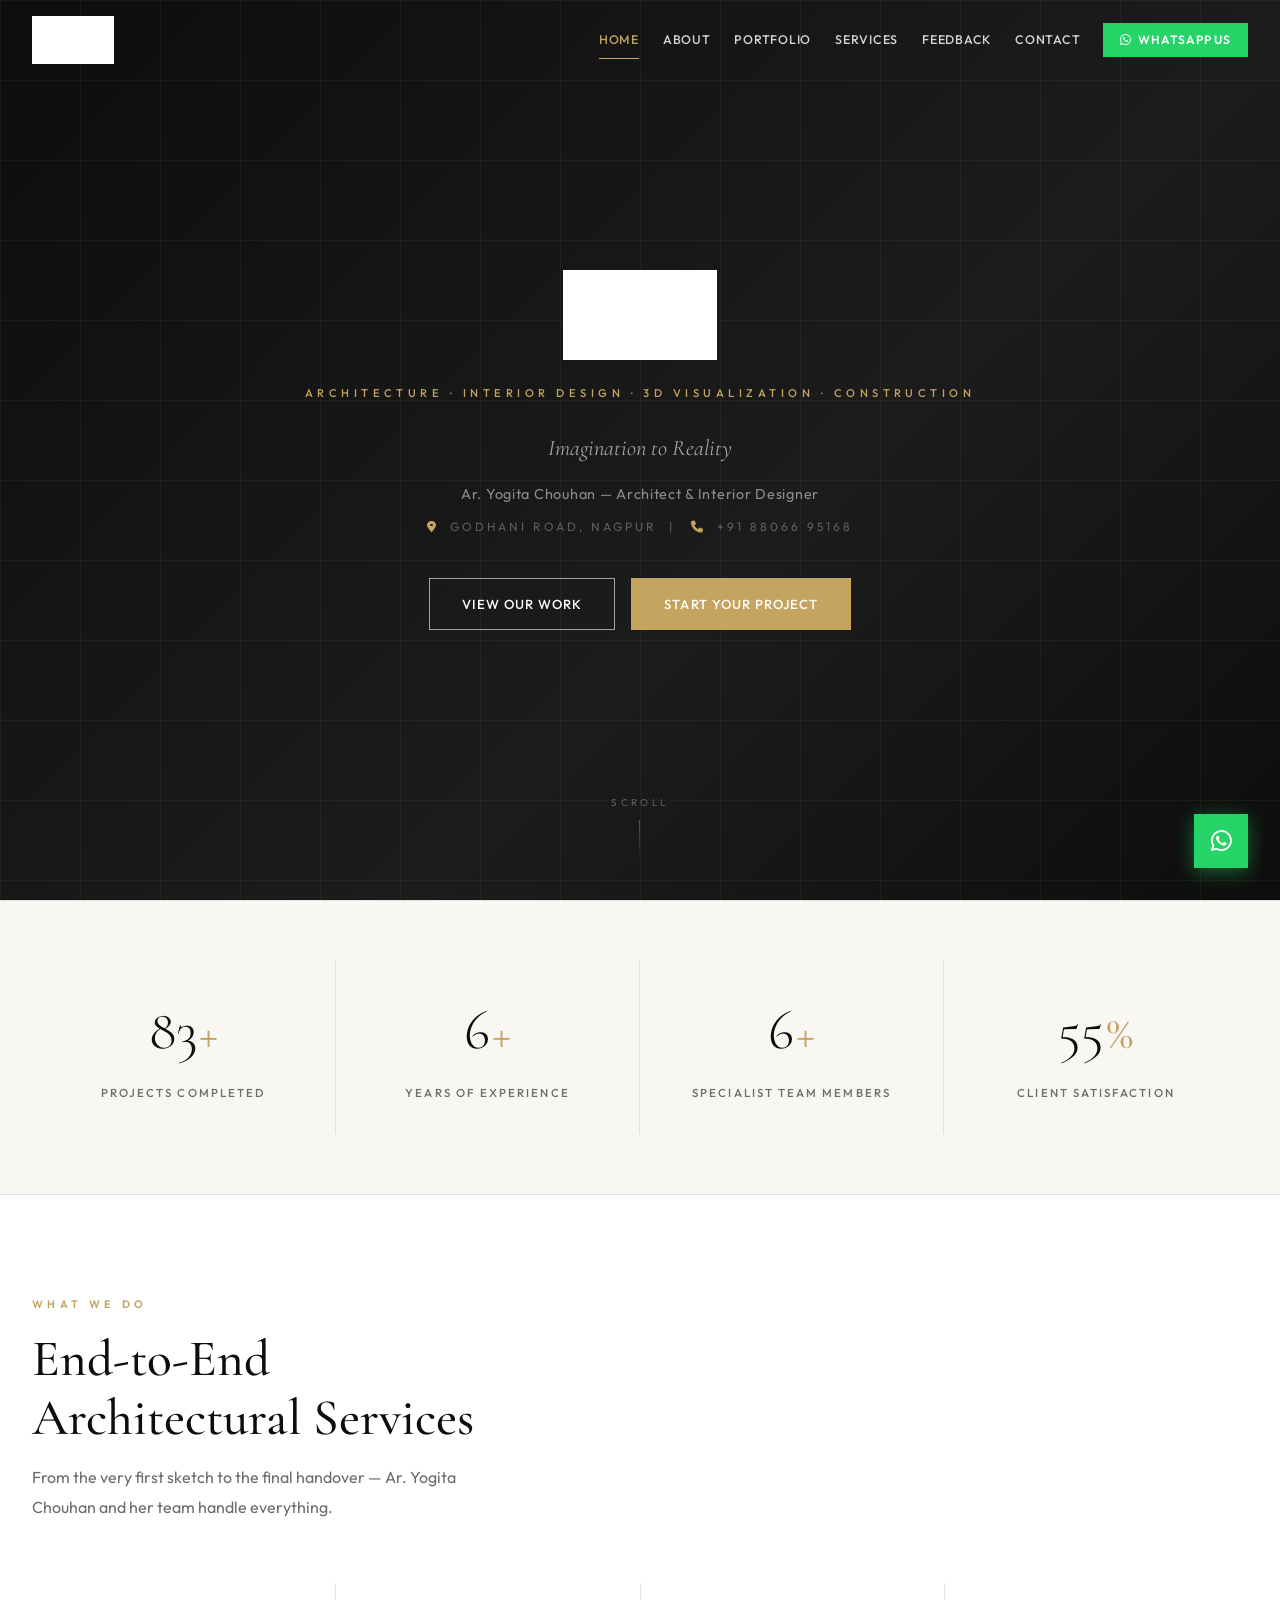
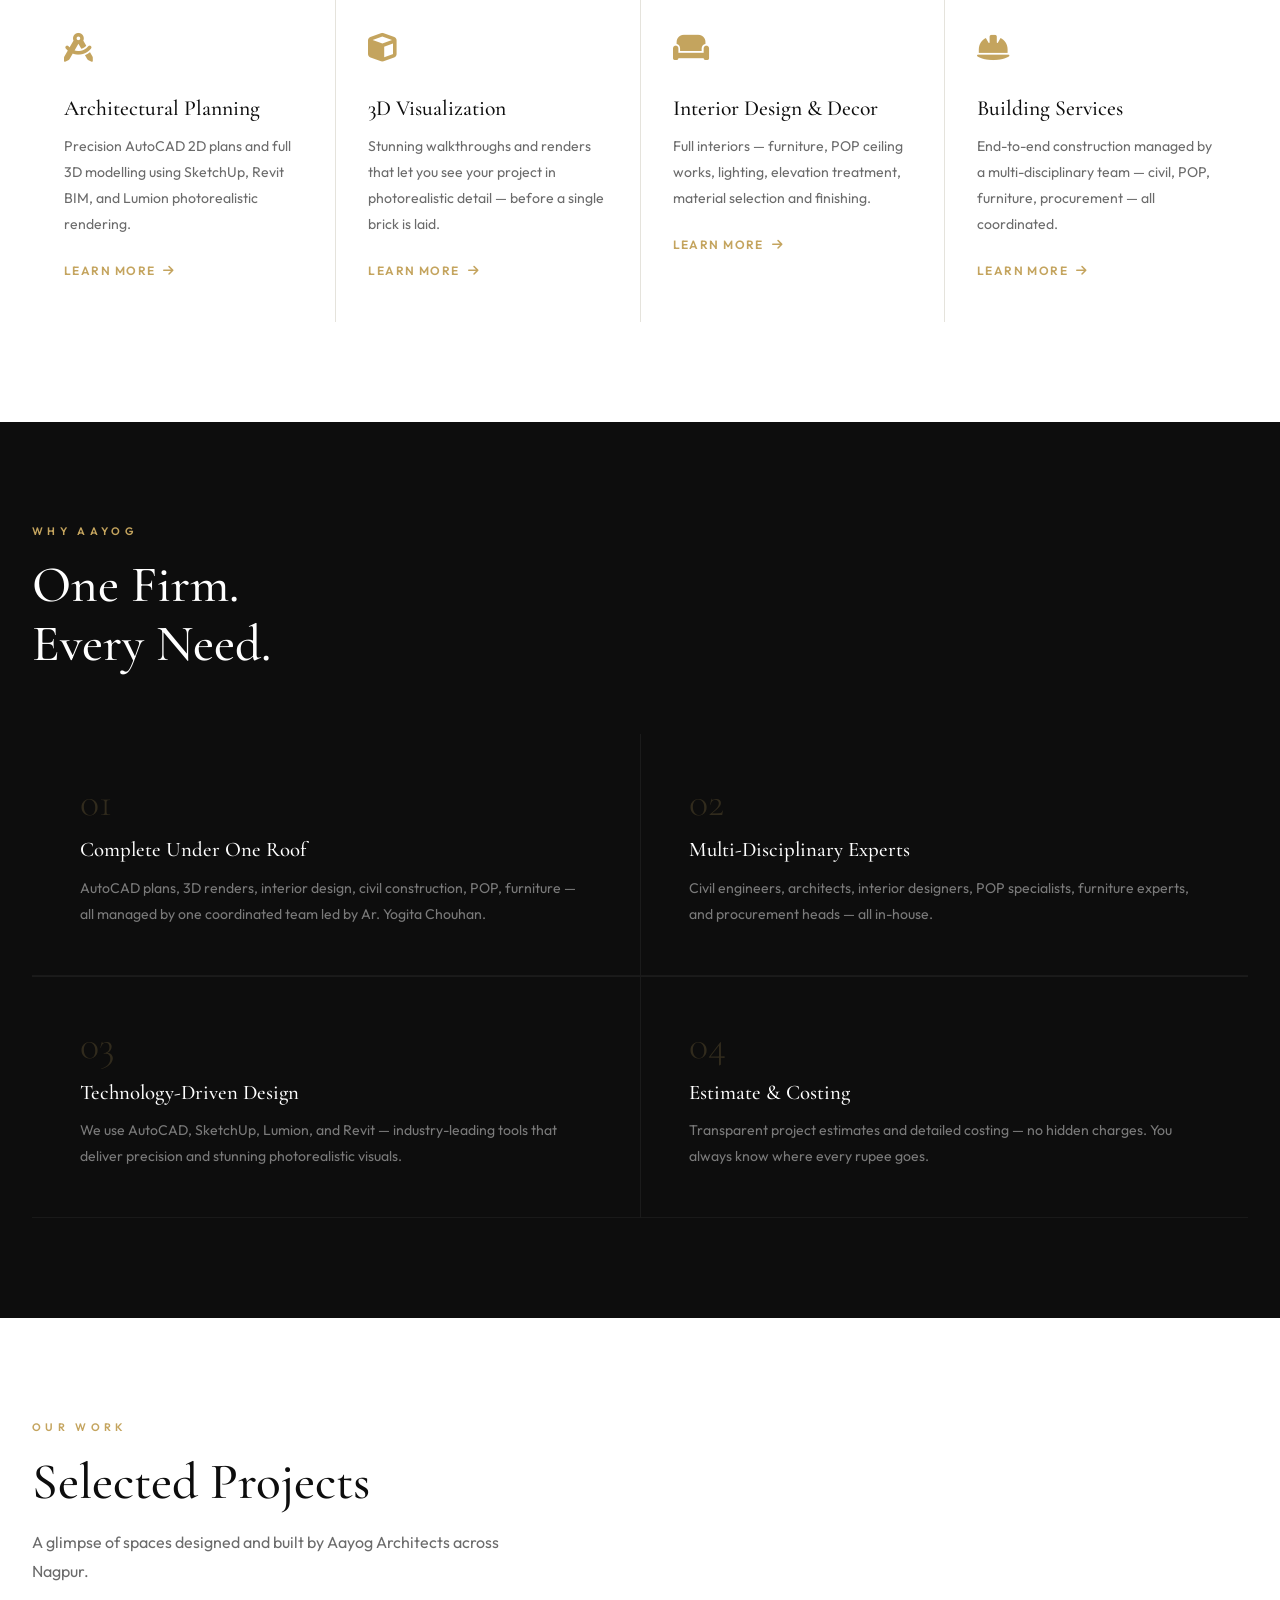
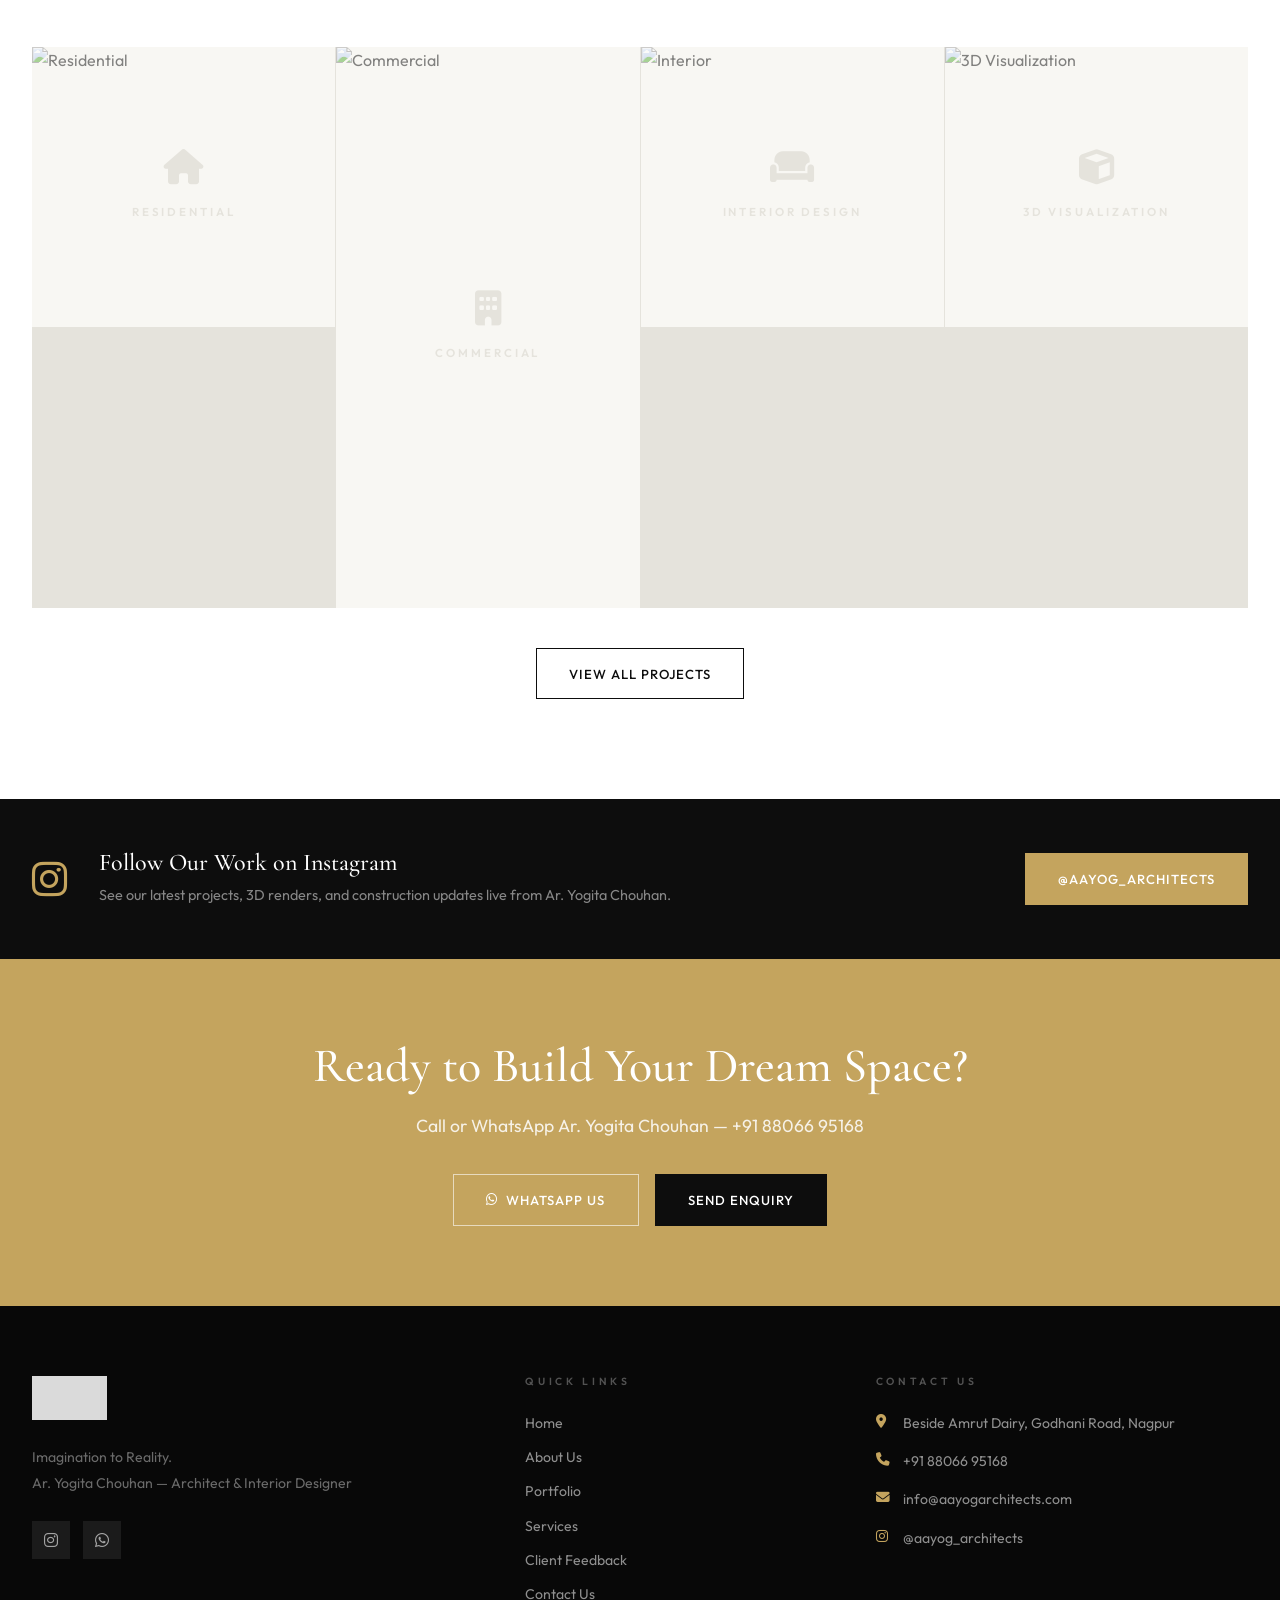
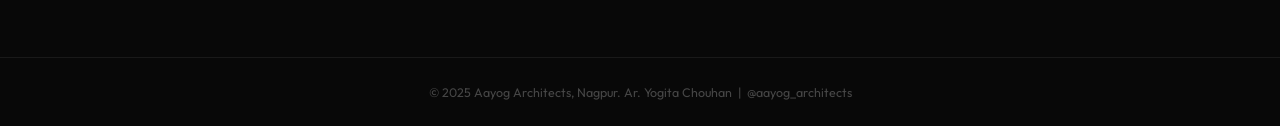
==== index.html @ 4035ff0c "Add files via upload" ====
<!DOCTYPE html>
<html lang="en">
<head>
  <meta charset="UTF-8"><meta name="viewport" content="width=device-width,initial-scale=1.0">
  <title>Aayog Architects — Ar. Yogita Chouhan | Architecture, Interior Design &amp; Construction, Nagpur</title>
  <meta name="description" content="Aayog Architects Nagpur — Ar. Yogita Chouhan, Architect &amp; Interior Designer. End-to-end architectural design, 3D visualization, interior design and construction. Beside Amrut Dairy, Godhani Road, Nagpur. Call +91 88066 95168.">
  <link rel="preconnect" href="https://fonts.googleapis.com">
  <link href="https://fonts.googleapis.com/css2?family=Cormorant+Garamond:ital,wght@0,300;0,400;0,500;0,600;1,300;1,400&family=Outfit:wght@300;400;500;600&display=swap" rel="stylesheet">
  <link rel="stylesheet" href="https://cdnjs.cloudflare.com/ajax/libs/font-awesome/6.5.0/css/all.min.css">
  <link rel="stylesheet" href="style.css">
</head>
<body>
  <nav class="navbar" id="navbar">
    <div class="nav-inner">
      <a href="index.html" class="nav-logo">
        <img src="logo.png" alt="Aayog Architects" class="nav-logo-img">
      </a>
      <div class="nav-links" id="navLinks">
        <a href="index.html"     class="nav-link" id="nl-home">Home</a>
        <a href="about.html"     class="nav-link" id="nl-about">About</a>
        <a href="portfolio.html" class="nav-link" id="nl-portfolio">Portfolio</a>
        <a href="services.html"  class="nav-link" id="nl-services">Services</a>
        <a href="feedback.html"  class="nav-link" id="nl-feedback">Feedback</a>
        <a href="contact.html"   class="nav-link" id="nl-contact">Contact</a>
        <a href="https://wa.me/918806695168?text=Hello%20Aayog%20Architects!" target="_blank" class="nav-wa nav-link">
          <i class="fab fa-whatsapp"></i> WhatsApp Us
        </a>
      </div>
      <button class="hamburger" id="hamburger" aria-label="Menu">
        <span></span><span></span><span></span>
      </button>
    </div>
  </nav>
  <a href="https://wa.me/918806695168?text=Hello%20Aayog%20Architects!" class="wa-float" target="_blank" title="WhatsApp"><i class="fab fa-whatsapp"></i></a>
<main>

<!-- HERO -->
<section class="hero">
  <div class="hero-bg"><div class="hero-grid"></div></div>
  <div class="hero-content">
    <img src="logo.png" alt="Aayog Architects" class="hero-logo-img reveal">
    <span class="hero-label reveal">Architecture · Interior Design · 3D Visualization · Construction</span>
    <p class="hero-tag reveal">Imagination to Reality</p>
    <p style="font-size:.9rem;color:rgba(255,255,255,.5);margin-bottom:.5rem;letter-spacing:.05em" class="reveal">Ar. Yogita Chouhan — Architect &amp; Interior Designer</p>
    <p class="hero-loc reveal"><i class="fas fa-map-marker-alt"></i> Godhani Road, Nagpur &nbsp;|&nbsp; <i class="fas fa-phone" style="margin-left:.3rem"></i> +91 88066 95168</p>
    <div class="hero-cta reveal">
      <a href="portfolio.html" class="btn btn-ol-light">View Our Work</a>
      <a href="contact.html"   class="btn btn-gold">Start Your Project</a>
    </div>
  </div>
  <div class="hero-scroll"><span>Scroll</span><div class="scroll-line"></div></div>
</section>

<!-- STATS -->
<section class="stats">
  <div class="container">
    <div class="stats-grid">
      <div class="stat reveal"><div class="stat-row"><span class="stat-n" data-t="150">0</span><span class="stat-s">+</span></div><span class="stat-l">Projects Completed</span></div>
      <div class="stat reveal"><div class="stat-row"><span class="stat-n" data-t="10">0</span><span class="stat-s">+</span></div><span class="stat-l">Years of Experience</span></div>
      <div class="stat reveal"><div class="stat-row"><span class="stat-n" data-t="10">0</span><span class="stat-s">+</span></div><span class="stat-l">Specialist Team Members</span></div>
      <div class="stat reveal"><div class="stat-row"><span class="stat-n" data-t="100">0</span><span class="stat-s">%</span></div><span class="stat-l">Client Satisfaction</span></div>
    </div>
  </div>
</section>

<!-- SERVICES PREVIEW -->
<section class="section">
  <div class="container">
    <div class="sec-head reveal">
      <span class="sec-label">What We Do</span>
      <h2 class="sec-title">End-to-End<br>Architectural Services</h2>
      <p class="sec-sub">From the very first sketch to the final handover — Ar. Yogita Chouhan and her team handle everything.</p>
    </div>
    <div class="svc-grid">
      <div class="svc-card reveal"><div class="svc-icon"><i class="fas fa-drafting-compass"></i></div><h3>Architectural Planning</h3><p>Precision AutoCAD 2D plans and full 3D modelling using SketchUp, Revit BIM, and Lumion photorealistic rendering.</p><a href="services.html" class="card-link">Learn More <i class="fas fa-arrow-right"></i></a></div>
      <div class="svc-card reveal"><div class="svc-icon"><i class="fas fa-cube"></i></div><h3>3D Visualization</h3><p>Stunning walkthroughs and renders that let you see your project in photorealistic detail — before a single brick is laid.</p><a href="services.html" class="card-link">Learn More <i class="fas fa-arrow-right"></i></a></div>
      <div class="svc-card reveal"><div class="svc-icon"><i class="fas fa-couch"></i></div><h3>Interior Design &amp; Decor</h3><p>Full interiors — furniture, POP ceiling works, lighting, elevation treatment, material selection and finishing.</p><a href="services.html" class="card-link">Learn More <i class="fas fa-arrow-right"></i></a></div>
      <div class="svc-card reveal"><div class="svc-icon"><i class="fas fa-hard-hat"></i></div><h3>Building Services</h3><p>End-to-end construction managed by a multi-disciplinary team — civil, POP, furniture, procurement — all coordinated.</p><a href="services.html" class="card-link">Learn More <i class="fas fa-arrow-right"></i></a></div>
    </div>
  </div>
</section>

<!-- WHY US -->
<section class="section dark">
  <div class="container">
    <div class="sec-head reveal"><span class="sec-label">Why Aayog</span><h2 class="sec-title">One Firm.<br>Every Need.</h2></div>
    <div class="why-grid">
      <div class="why-card reveal"><span class="why-n">01</span><h3>Complete Under One Roof</h3><p>AutoCAD plans, 3D renders, interior design, civil construction, POP, furniture — all managed by one coordinated team led by Ar. Yogita Chouhan.</p></div>
      <div class="why-card reveal"><span class="why-n">02</span><h3>Multi-Disciplinary Experts</h3><p>Civil engineers, architects, interior designers, POP specialists, furniture experts, and procurement heads — all in-house.</p></div>
      <div class="why-card reveal"><span class="why-n">03</span><h3>Technology-Driven Design</h3><p>We use AutoCAD, SketchUp, Lumion, and Revit — industry-leading tools that deliver precision and stunning photorealistic visuals.</p></div>
      <div class="why-card reveal"><span class="why-n">04</span><h3>Estimate &amp; Costing</h3><p>Transparent project estimates and detailed costing — no hidden charges. You always know where every rupee goes.</p></div>
    </div>
  </div>
</section>

<!-- PORTFOLIO TEASER -->
<section class="section">
  <div class="container">
    <div class="sec-head reveal"><span class="sec-label">Our Work</span><h2 class="sec-title">Selected Projects</h2><p class="sec-sub">A glimpse of spaces designed and built by Aayog Architects across Nagpur.</p></div>
    <div class="pt-grid">
      <a href="portfolio.html" class="pt-item reveal"><img src="https://images.unsplash.com/photo-1600585154340-be6161a56a0c?w=600&q=70" alt="Residential" loading="lazy"><div class="pt-inner"><i class="fas fa-home"></i><span>Residential</span></div></a>
      <a href="portfolio.html" class="pt-item tall reveal"><img src="https://images.unsplash.com/photo-1486325212027-8081e485255e?w=600&q=70" alt="Commercial" loading="lazy"><div class="pt-inner"><i class="fas fa-building"></i><span>Commercial</span></div></a>
      <a href="portfolio.html" class="pt-item reveal"><img src="https://images.unsplash.com/photo-1618221195710-dd6b41faaea6?w=600&q=70" alt="Interior" loading="lazy"><div class="pt-inner"><i class="fas fa-couch"></i><span>Interior Design</span></div></a>
      <a href="portfolio.html" class="pt-item reveal"><img src="https://images.unsplash.com/photo-1467232004584-a241de8bcf5d?w=600&q=70" alt="3D Visualization" loading="lazy"><div class="pt-inner"><i class="fas fa-cube"></i><span>3D Visualization</span></div></a>
    </div>
    <div class="sec-cta reveal"><a href="portfolio.html" class="btn btn-ol-dark">View All Projects</a></div>
  </div>
</section>

<!-- INSTAGRAM STRIP -->
<div class="insta-strip">
  <div class="container">
    <div class="insta-inner reveal">
      <i class="fab fa-instagram insta-icon"></i>
      <div><h3>Follow Our Work on Instagram</h3><p>See our latest projects, 3D renders, and construction updates live from Ar. Yogita Chouhan.</p></div>
      <a href="https://instagram.com/aayog_architects" target="_blank" class="btn btn-gold">@aayog_architects</a>
    </div>
  </div>
</div>

<!-- CTA -->
<div class="cta-strip">
  <div class="container">
    <h2 class="reveal">Ready to Build Your Dream Space?</h2>
    <p class="reveal">Call or WhatsApp Ar. Yogita Chouhan — +91 88066 95168</p>
    <div class="cta-btns reveal">
      <a href="https://wa.me/918806695168?text=Hello%20Aayog%20Architects!" target="_blank" class="btn btn-ol-light"><i class="fab fa-whatsapp"></i> WhatsApp Us</a>
      <a href="contact.html" class="btn btn-black">Send Enquiry</a>
    </div>
  </div>
</div>

</main>
  <footer class="footer">
    <div class="footer-grid">
      <div>
        <div style="margin-bottom:1.5rem"><img src="logo.png" alt="Aayog Architects" class="footer-logo-img"></div>
        <p class="f-tag">Imagination to Reality.<br>Ar. Yogita Chouhan — Architect &amp; Interior Designer</p>
        <div class="f-social">
          <a href="https://instagram.com/aayog_architects" target="_blank" aria-label="Instagram"><i class="fab fa-instagram"></i></a>
          <a href="https://wa.me/918806695168" target="_blank" aria-label="WhatsApp"><i class="fab fa-whatsapp"></i></a>
        </div>
      </div>
      <div class="f-col">
        <h4>Quick Links</h4>
        <nav class="f-links">
          <a href="index.html">Home</a>
          <a href="about.html">About Us</a>
          <a href="portfolio.html">Portfolio</a>
          <a href="services.html">Services</a>
          <a href="feedback.html">Client Feedback</a>
          <a href="contact.html">Contact Us</a>
        </nav>
      </div>
      <div class="f-col">
        <h4>Contact Us</h4>
        <div class="f-ci"><i class="fas fa-map-marker-alt"></i><span>Beside Amrut Dairy, Godhani Road, Nagpur</span></div>
        <div class="f-ci"><i class="fas fa-phone"></i><a href="tel:+918806695168">+91 88066 95168</a></div>
        <div class="f-ci"><i class="fas fa-envelope"></i><a href="mailto:info@aayogarchitects.com">info@aayogarchitects.com</a></div>
        <div class="f-ci"><i class="fab fa-instagram"></i><a href="https://instagram.com/aayog_architects" target="_blank">@aayog_architects</a></div>
      </div>
    </div>
    <div class="footer-bot">
      <p>© 2025 Aayog Architects, Nagpur. Ar. Yogita Chouhan &nbsp;|&nbsp; <a href="https://instagram.com/aayog_architects" target="_blank">@aayog_architects</a></p>
    </div>
  </footer>
<script src="main.js"></script>
<script>document.getElementById('nl-home').classList.add('active');</script>
</body></html>
---- style.css ----
@import url('https://fonts.googleapis.com/css2?family=Cormorant+Garamond:ital,wght@0,300;0,400;0,500;0,600;1,300;1,400&family=Outfit:wght@300;400;500;600&display=swap');

:root {
  --black:     #0D0D0D;
  --white:     #FFFFFF;
  --off:       #F8F7F3;
  --gold:      #C4A45E;
  --gold-d:    #9E7F3E;
  --grey:      #6B6B6B;
  --line:      #E5E3DC;
  --nav-h:     80px;
  --ease:      all .3s ease;
}

*,*::before,*::after{margin:0;padding:0;box-sizing:border-box}
html{scroll-behavior:smooth;font-size:16px}
body{font-family:'Outfit',sans-serif;color:var(--black);background:var(--white);overflow-x:hidden;line-height:1.7}
a{text-decoration:none;color:inherit;transition:var(--ease)}
img{max-width:100%;height:auto;display:block}
ul{list-style:none}
h1,h2,h3,h4{font-family:'Cormorant Garamond',serif;line-height:1.15;font-weight:500}
h1{font-size:clamp(2.8rem,8vw,6rem)}
h2{font-size:clamp(2rem,5vw,3.2rem)}
h3{font-size:clamp(1.2rem,3vw,1.7rem)}
p{font-size:1rem;color:var(--grey);line-height:1.85}
.container{max-width:1280px;margin:0 auto;padding:0 2rem}
.section{padding:100px 0}

/* BUTTONS */
.btn{display:inline-flex;align-items:center;gap:.5rem;padding:.85rem 2rem;font-family:'Outfit',sans-serif;font-size:.82rem;font-weight:500;letter-spacing:.08em;text-transform:uppercase;border:1.5px solid transparent;cursor:pointer;transition:var(--ease)}
.btn-gold{background:var(--gold);color:#fff;border-color:var(--gold)}
.btn-gold:hover{background:var(--gold-d);border-color:var(--gold-d)}
.btn-black{background:var(--black);color:#fff;border-color:var(--black)}
.btn-black:hover{background:#222}
.btn-ol-light{background:transparent;color:#fff;border-color:rgba(255,255,255,.6)}
.btn-ol-light:hover{background:#fff;color:var(--black);border-color:#fff}
.btn-ol-dark{background:transparent;color:var(--black);border-color:var(--black)}
.btn-ol-dark:hover{background:var(--black);color:#fff}

/* NAVBAR */
.navbar{position:fixed;top:0;left:0;width:100%;height:var(--nav-h);z-index:1000;transition:background .4s,box-shadow .4s}
.navbar.scrolled{background:var(--white);box-shadow:0 2px 20px rgba(0,0,0,.07)}
.nav-inner{max-width:1280px;margin:0 auto;padding:0 2rem;height:100%;display:flex;align-items:center;justify-content:space-between}
.nav-logo{display:flex;flex-direction:column;gap:1px;line-height:1}
.logo-a{font-family:'Cormorant Garamond',serif;font-size:1.45rem;font-weight:600;letter-spacing:.18em;color:#fff;transition:color .4s}
.logo-b{font-family:'Outfit',sans-serif;font-size:.55rem;font-weight:500;letter-spacing:.45em;color:rgba(255,255,255,.5);transition:color .4s}
.navbar.scrolled .logo-a{color:var(--black)}
.navbar.scrolled .logo-b{color:var(--grey)}
.nav-links{display:flex;align-items:center;gap:.1rem}
.nav-link{font-size:.78rem;font-weight:500;letter-spacing:.06em;text-transform:uppercase;color:rgba(255,255,255,.82);padding:.4rem .7rem;position:relative;transition:var(--ease)}
.nav-link::after{content:'';position:absolute;bottom:-2px;left:.7rem;right:.7rem;height:1px;background:var(--gold);transform:scaleX(0);transition:transform .3s}
.nav-link:hover::after,.nav-link.active::after{transform:scaleX(1)}
.navbar.scrolled .nav-link{color:var(--black)}
.nav-link.active{color:var(--gold)!important}
.nav-wa{display:flex;align-items:center;gap:.4rem;background:#25D366;color:#fff!important;padding:.42rem 1.1rem;font-size:.75rem;font-weight:600;letter-spacing:.06em;text-transform:uppercase;margin-left:.6rem}
.nav-wa:hover{background:#1da851}
.hamburger{display:none;flex-direction:column;gap:5px;background:none;border:none;cursor:pointer;padding:.3rem}
.hamburger span{display:block;width:24px;height:2px;background:#fff;transition:var(--ease)}
.navbar.scrolled .hamburger span{background:var(--black)}
.hamburger.open span:nth-child(1){transform:translateY(7px) rotate(45deg)}
.hamburger.open span:nth-child(2){opacity:0}
.hamburger.open span:nth-child(3){transform:translateY(-7px) rotate(-45deg)}

/* MOBILE NAV */
@media(max-width:900px){
  .hamburger{display:flex}
  .nav-links{position:fixed;top:var(--nav-h);left:0;right:0;background:var(--white);flex-direction:column;padding:1.5rem 2rem;gap:.2rem;transform:translateY(-110%);opacity:0;pointer-events:none;transition:var(--ease);box-shadow:0 10px 40px rgba(0,0,0,.15)}
  .nav-links.open{transform:translateY(0);opacity:1;pointer-events:all}
  .nav-link{color:var(--black)!important;padding:.75rem;border-bottom:1px solid var(--line);font-size:.85rem}
  .nav-wa{margin-left:0;margin-top:.5rem;justify-content:center}
}

/* FLASH */
.flash-wrap{position:fixed;top:90px;right:1.5rem;z-index:2000;display:flex;flex-direction:column;gap:.5rem}
.flash{display:flex;align-items:center;justify-content:space-between;gap:1rem;padding:.9rem 1.4rem;font-size:.88rem;min-width:300px;animation:sIn .3s ease}
.flash-ok{background:#1a1a1a;color:#fff;border-left:3px solid var(--gold)}
.flash-err{background:#1a1a1a;color:#fff;border-left:3px solid #e74c3c}
.flash-x{background:none;border:none;color:inherit;font-size:1.3rem;cursor:pointer;opacity:.6}
@keyframes sIn{from{opacity:0;transform:translateX(20px)}to{opacity:1;transform:none}}

/* HERO */
.hero{position:relative;height:100vh;min-height:700px;background:var(--black);display:flex;align-items:center;justify-content:center;overflow:hidden}
.hero-bg{position:absolute;inset:0;background:linear-gradient(135deg,#0d0d0d,#1c1c1c 60%,#0d0d0d)}
.hero-grid{position:absolute;inset:0;background-image:linear-gradient(rgba(196,164,94,.07) 1px,transparent 1px),linear-gradient(90deg,rgba(196,164,94,.07) 1px,transparent 1px);background-size:80px 80px}
.hero-content{position:relative;z-index:2;text-align:center;padding:0 2rem;max-width:1000px}
.hero-label{font-family:'Outfit',sans-serif;font-size:.7rem;font-weight:500;letter-spacing:.4em;text-transform:uppercase;color:var(--gold);display:block;margin-bottom:1.5rem}
.hero-title{display:flex;flex-direction:column;align-items:center;margin-bottom:1.5rem}
.hero-big{font-family:'Cormorant Garamond',serif;font-size:clamp(5rem,16vw,13rem);font-weight:300;letter-spacing:.22em;color:#fff;line-height:1}
.hero-small{font-family:'Outfit',sans-serif;font-size:clamp(.65rem,1.8vw,.9rem);font-weight:400;letter-spacing:.9em;color:rgba(255,255,255,.4);text-transform:uppercase;margin-top:.4rem}
.hero-tag{font-family:'Cormorant Garamond',serif;font-size:clamp(1rem,3vw,1.4rem);font-style:italic;color:rgba(255,255,255,.6);margin-bottom:.8rem}
.hero-loc{font-size:.75rem;letter-spacing:.25em;color:rgba(255,255,255,.3);text-transform:uppercase;margin-bottom:2.5rem}
.hero-loc i{color:var(--gold);margin-right:.3rem}
.hero-cta{display:flex;gap:1rem;justify-content:center;flex-wrap:wrap}
.hero-scroll{position:absolute;bottom:2.5rem;left:50%;transform:translateX(-50%);display:flex;flex-direction:column;align-items:center;gap:.5rem;color:rgba(255,255,255,.3);font-size:.62rem;letter-spacing:.35em;text-transform:uppercase}
.scroll-line{width:1px;height:40px;background:linear-gradient(to bottom,rgba(255,255,255,.3),transparent);animation:pulse 2s ease infinite}
@keyframes pulse{0%,100%{opacity:.3}50%{opacity:1}}

/* STATS */
.stats{background:var(--off);padding:60px 0;border-top:1px solid var(--line);border-bottom:1px solid var(--line)}
.stats-grid{display:grid;grid-template-columns:repeat(4,1fr)}
.stat{text-align:center;padding:2rem;border-right:1px solid var(--line)}
.stat:last-child{border-right:none}
.stat-row{display:flex;align-items:baseline;justify-content:center;gap:.1rem}
.stat-n{font-family:'Cormorant Garamond',serif;font-size:3.5rem;font-weight:300;color:var(--black);line-height:1}
.stat-s{font-family:'Cormorant Garamond',serif;font-size:3rem;color:var(--gold)}
.stat-l{display:block;font-size:.72rem;font-weight:500;letter-spacing:.18em;text-transform:uppercase;color:var(--grey);margin-top:.5rem}

/* SECTION HEADERS */
.sec-label{display:block;font-size:.68rem;font-weight:600;letter-spacing:.4em;text-transform:uppercase;color:var(--gold);margin-bottom:1rem}
.sec-title{margin-bottom:1rem;color:var(--black)}
.sec-sub{font-size:1rem;color:var(--grey);max-width:480px}
.sec-head{margin-bottom:60px}

/* SERVICE CARDS */
.svc-grid{display:grid;grid-template-columns:repeat(4,1fr);gap:1px;background:var(--line)}
.svc-card{background:var(--white);padding:2.5rem 2rem;transition:var(--ease)}
.svc-card:hover{background:var(--black)}
.svc-card:hover h3,.svc-card:hover p{color:#fff}
.svc-icon{font-size:1.8rem;color:var(--gold);margin-bottom:1.5rem}
.svc-card h3{margin-bottom:.8rem;font-size:1.35rem;transition:var(--ease)}
.svc-card p{font-size:.88rem;margin-bottom:1.5rem;transition:var(--ease)}
.card-link{font-size:.75rem;font-weight:600;letter-spacing:.12em;text-transform:uppercase;color:var(--gold);display:flex;align-items:center;gap:.5rem}
.card-link i{transition:transform .3s}
.card-link:hover i{transform:translateX(4px)}

/* DARK SECTION */
.dark{background:var(--black)}
.dark .sec-title{color:#fff}

/* WHY GRID */
.why-grid{display:grid;grid-template-columns:repeat(2,1fr);gap:1px;background:rgba(255,255,255,.06)}
.why-card{background:var(--black);padding:3rem;border-bottom:1px solid rgba(255,255,255,.05);transition:var(--ease)}
.why-card:hover{background:#161616}
.why-n{font-family:'Cormorant Garamond',serif;font-size:2.5rem;font-weight:300;color:rgba(196,164,94,.2);display:block;margin-bottom:1rem;line-height:1}
.why-card h3{color:#fff;margin-bottom:.8rem;font-size:1.3rem}
.why-card p{color:rgba(255,255,255,.45);font-size:.88rem}

/* PORTFOLIO TEASER */
.pt-grid{display:grid;grid-template-columns:repeat(4,1fr);grid-auto-rows:280px;gap:1px;background:var(--line);margin-bottom:2rem}
.pt-item{background:var(--off);display:flex;align-items:center;justify-content:center;cursor:pointer;position:relative;overflow:hidden;transition:var(--ease)}
.pt-item img{position:absolute;inset:0;width:100%;height:100%;object-fit:cover;opacity:.5;transition:opacity .4s,transform .5s}
.pt-item:hover img{opacity:.15;transform:scale(1.05)}
.pt-item.tall{grid-row:span 2}
.pt-inner{position:relative;z-index:1;text-align:center;color:var(--line);transition:var(--ease)}
.pt-item:hover .pt-inner{color:#fff}
.pt-inner i{font-size:2.2rem;display:block;margin-bottom:.8rem;transition:var(--ease)}
.pt-item:hover .pt-inner i{color:var(--gold)}
.pt-inner span{font-size:.72rem;font-weight:600;letter-spacing:.25em;text-transform:uppercase}
.sec-cta{text-align:center;margin-top:2.5rem}

/* INSTA STRIP */
.insta-strip{background:var(--black);padding:50px 0}
.insta-inner{display:flex;align-items:center;gap:2rem;flex-wrap:wrap}
.insta-icon{font-size:2.5rem;color:var(--gold);flex-shrink:0}
.insta-inner>div{flex:1;min-width:200px}
.insta-inner h3{color:#fff;font-size:1.5rem;margin-bottom:.3rem}
.insta-inner p{color:rgba(255,255,255,.5);font-size:.9rem}

/* CTA STRIP */
.cta-strip{background:var(--gold);padding:80px 0;text-align:center}
.cta-strip h2{color:#fff;margin-bottom:1rem;font-size:clamp(1.8rem,4vw,3rem)}
.cta-strip p{color:rgba(255,255,255,.85);margin-bottom:2rem;font-size:1.1rem}
.cta-btns{display:flex;gap:1rem;justify-content:center;flex-wrap:wrap}

/* FOOTER */
.footer{background:#080808;color:#fff;padding-top:70px}
.footer-grid{max-width:1280px;margin:0 auto;padding:0 2rem 50px;display:grid;grid-template-columns:1.5fr 1fr 1.3fr;gap:4rem}
.f-logo{display:flex;flex-direction:column;gap:2px;margin-bottom:1.5rem}
.f-logo .logo-a{color:#fff}
.f-logo .logo-b{color:rgba(255,255,255,.35)}
.f-tag{color:rgba(255,255,255,.4);font-size:.88rem;line-height:1.9;margin-bottom:1.5rem}
.f-social{display:flex;gap:.8rem}
.f-social a{width:38px;height:38px;background:rgba(255,255,255,.08);display:flex;align-items:center;justify-content:center;color:rgba(255,255,255,.6);transition:var(--ease)}
.f-social a:hover{background:var(--gold);color:#fff}
.f-col h4{font-family:'Outfit',sans-serif;font-size:.65rem;font-weight:600;letter-spacing:.35em;text-transform:uppercase;color:rgba(255,255,255,.3);margin-bottom:1.5rem}
.f-links{display:flex;flex-direction:column;gap:.65rem}
.f-links a{color:rgba(255,255,255,.55);font-size:.88rem}
.f-links a:hover{color:var(--gold);padding-left:4px}
.f-ci{display:flex;align-items:flex-start;gap:.8rem;margin-bottom:.9rem}
.f-ci i{color:var(--gold);font-size:.85rem;margin-top:3px;width:14px;flex-shrink:0}
.f-ci span,.f-ci a{color:rgba(255,255,255,.55);font-size:.88rem}
.f-ci a:hover{color:var(--gold)}
.footer-bot{border-top:1px solid rgba(255,255,255,.07);padding:1.4rem 2rem;text-align:center}
.footer-bot p{color:rgba(255,255,255,.25);font-size:.78rem}
.footer-bot a:hover{color:var(--gold)}

/* WA FLOAT */
.wa-float{position:fixed;bottom:2rem;right:2rem;width:54px;height:54px;background:#25D366;color:#fff;display:flex;align-items:center;justify-content:center;font-size:1.5rem;z-index:999;box-shadow:0 4px 20px rgba(37,211,102,.45);transition:var(--ease)}
.wa-float:hover{background:#1da851;transform:scale(1.08)}

/* PAGE HERO */
.page-hero{background:var(--black);padding:160px 0 80px;text-align:center;position:relative;overflow:hidden}
.page-hero::before{content:'';position:absolute;inset:0;background-image:linear-gradient(rgba(196,164,94,.05) 1px,transparent 1px),linear-gradient(90deg,rgba(196,164,94,.05) 1px,transparent 1px);background-size:60px 60px}
.page-hero-inner{position:relative;z-index:1}
.page-hero .sec-label{margin-bottom:1rem}
.page-hero h1{color:#fff;font-weight:300}

/* ABOUT */
.about-story{display:grid;grid-template-columns:1fr 1fr;gap:6rem;align-items:center}
.about-text .sec-title{margin-bottom:1.5rem}
.about-text p{margin-bottom:1.2rem}
.about-img-box{position:relative}
.about-img{width:100%;aspect-ratio:4/5;object-fit:cover}
.about-img-ph{background:var(--off);aspect-ratio:4/5;display:flex;align-items:center;justify-content:center;border:1px solid var(--line);text-align:center;color:var(--line)}
.about-img-ph i{font-size:4rem;display:block;margin-bottom:1rem}
.about-img-ph span{font-size:.75rem;font-weight:600;letter-spacing:.2em;text-transform:uppercase;color:var(--grey);display:block}
.about-badge{position:absolute;bottom:-1.5rem;right:-1.5rem;background:var(--gold);color:#fff;width:100px;height:100px;display:flex;flex-direction:column;align-items:center;justify-content:center;text-align:center}
.badge-n{font-family:'Cormorant Garamond',serif;font-size:2rem;font-weight:600;line-height:1}
.badge-t{font-size:.6rem;font-weight:500;letter-spacing:.05em;opacity:.9;line-height:1.4;margin-top:.2rem}

/* VISION */
.vision-grid{display:grid;grid-template-columns:repeat(3,1fr);gap:1px;background:rgba(255,255,255,.08)}
.vis-card{background:var(--black);padding:3rem;transition:var(--ease)}
.vis-card:hover{background:#161616}
.vis-icon{font-size:1.8rem;color:var(--gold);margin-bottom:1.5rem}
.vis-card h3{color:#fff;margin-bottom:1rem}
.vis-card p{color:rgba(255,255,255,.45);font-size:.9rem}

/* TOOLS */
.tools-grid{display:grid;grid-template-columns:repeat(4,1fr);gap:1px;background:var(--line);margin-top:50px}
.tool{background:var(--white);padding:2.5rem 2rem;text-align:center;transition:var(--ease)}
.tool:hover{background:var(--off)}
.tool i{font-size:2.5rem;color:var(--gold);display:block;margin-bottom:1rem}
.tool span{display:block;font-family:'Cormorant Garamond',serif;font-size:1.5rem;font-weight:500;margin-bottom:.3rem}
.tool small{font-size:.7rem;font-weight:500;letter-spacing:.15em;text-transform:uppercase;color:var(--grey)}

/* TEAM */
.team-grid{display:grid;grid-template-columns:repeat(5,1fr);gap:1px;background:var(--line)}
.team-card{background:var(--white);padding:2.5rem 1.5rem;text-align:center;transition:var(--ease)}
.team-card:hover{background:var(--black)}
.team-av{width:70px;height:70px;background:var(--off);border:1px solid var(--line);margin:0 auto 1.2rem;display:flex;align-items:center;justify-content:center;font-family:'Cormorant Garamond',serif;font-size:1.3rem;color:var(--grey);transition:var(--ease)}
.team-card:hover .team-av{background:rgba(255,255,255,.08);border-color:var(--gold);color:var(--gold)}
.team-name{font-family:'Cormorant Garamond',serif;font-size:1.15rem;margin-bottom:.3rem;color:var(--black);transition:var(--ease)}
.team-role{font-size:.68rem;font-weight:500;letter-spacing:.15em;text-transform:uppercase;color:var(--grey);transition:var(--ease)}
.team-card:hover .team-name,.team-card:hover .team-role{color:#fff}

/* VALUES */
.val-grid{display:grid;grid-template-columns:repeat(4,1fr);gap:2rem}
.val-card{padding:2rem;border-top:2px solid var(--line);transition:var(--ease)}
.val-card:hover{border-top-color:var(--gold)}
.val-icon{font-size:1.4rem;color:var(--gold);margin-bottom:1rem}
.val-card h3{font-size:1.2rem;margin-bottom:.5rem}

/* SERVICES FULL */
.svc-full-grid{display:grid;grid-template-columns:repeat(3,1fr);gap:1px;background:var(--line);margin-bottom:80px}
.svc-full{background:var(--white);padding:3rem 2.5rem;transition:var(--ease)}
.svc-full:hover{background:var(--off)}
.svc-full-icon{font-size:2.2rem;color:var(--gold);margin-bottom:1.5rem}
.svc-full h3{margin-bottom:.8rem;font-size:1.5rem}
.svc-full>p{font-size:.9rem;margin-bottom:1.2rem}
.svc-full ul{display:flex;flex-direction:column;gap:.5rem}
.svc-full li{font-size:.85rem;color:var(--grey);display:flex;align-items:center;gap:.7rem}
.svc-full li::before{content:'';width:5px;height:1px;background:var(--gold);flex-shrink:0}

/* PROCESS */
.process-steps{display:grid;grid-template-columns:repeat(5,1fr);position:relative;margin-top:50px}
.process-steps::before{content:'';position:absolute;top:30px;left:10%;right:10%;height:1px;background:rgba(255,255,255,.12)}
.proc-step{text-align:center;padding:0 1rem}
.proc-n{width:60px;height:60px;background:rgba(255,255,255,.08);color:var(--gold);font-family:'Cormorant Garamond',serif;font-size:1.3rem;display:flex;align-items:center;justify-content:center;margin:0 auto 1.5rem;position:relative;z-index:1;border:1px solid rgba(196,164,94,.3)}
.proc-step h4{color:#fff;font-family:'Outfit',sans-serif;font-size:.85rem;font-weight:600;letter-spacing:.05em;margin-bottom:.5rem}
.proc-step p{color:rgba(255,255,255,.4);font-size:.8rem}

/* PORTFOLIO */
.port-tabs{display:grid;grid-template-columns:1fr 1fr;gap:1px;background:var(--line);margin-bottom:2rem;border:1px solid var(--line)}
.ptab{display:flex;align-items:center;gap:1rem;padding:1.4rem 2rem;background:var(--white);transition:var(--ease);text-decoration:none;border-bottom:3px solid transparent}
.ptab i{font-size:1.6rem;color:var(--line);transition:var(--ease)}
.ptab span{font-family:'Cormorant Garamond',serif;font-size:1.25rem;color:var(--grey);display:block;line-height:1;transition:var(--ease)}
.ptab small{font-size:.68rem;font-weight:500;letter-spacing:.12em;text-transform:uppercase;color:var(--line);display:block;margin-top:.25rem;transition:var(--ease)}
.ptab:hover{background:var(--off)}
.ptab.on{border-bottom:3px solid var(--gold);background:var(--off)}
.ptab.on i{color:var(--gold)}
.ptab.on span{color:var(--black)}
.ptab.on small{color:var(--grey)}

/* STATUS BANNER */
.insta-banner{margin-bottom:1.5rem}
.status-pill{display:inline-flex;align-items:center;gap:.6rem;padding:.6rem 1.2rem;font-size:.78rem;font-weight:500}
.status-live{background:#edfaf1;color:#1a7a40;border:1px solid #b2dfcc}
.status-ph{background:var(--off);color:var(--grey);border:1px solid var(--line)}
.status-link{color:var(--gold);font-weight:600;margin-left:.5rem;text-decoration:underline;text-underline-offset:3px}

/* FILTER BAR */
.filter-bar{display:flex;flex-wrap:wrap;margin-bottom:2rem}
.filter-btn{background:none;border:1px solid var(--line);border-right:none;padding:.65rem 1.4rem;font-family:'Outfit',sans-serif;font-size:.75rem;font-weight:500;letter-spacing:.1em;text-transform:uppercase;cursor:pointer;transition:var(--ease);color:var(--grey)}
.filter-btn:last-child{border-right:1px solid var(--line)}
.filter-btn:hover,.filter-btn.on{background:var(--black);color:#fff;border-color:var(--black)}

/* PORTFOLIO GRID */
.port-grid{display:grid;grid-template-columns:repeat(3,1fr);gap:1px;background:var(--line);min-height:300px;margin-bottom:2rem}
.port-item{background:var(--off);aspect-ratio:4/3;position:relative;overflow:hidden;display:flex;align-items:center;justify-content:center}
.port-item img{width:100%;height:100%;object-fit:cover;transition:transform .55s ease;display:block}
.port-item:hover img{transform:scale(1.06)}
.port-overlay{position:absolute;inset:0;background:rgba(13,13,13,.82);display:flex;flex-direction:column;align-items:center;justify-content:center;gap:.5rem;padding:1.5rem;opacity:0;transition:opacity .3s;text-align:center}
.port-item:hover .port-overlay{opacity:1}
.ov-cat{font-size:.65rem;font-weight:600;letter-spacing:.28em;text-transform:uppercase;color:var(--gold)}
.ov-cap{font-family:'Cormorant Garamond',serif;font-size:1rem;color:rgba(255,255,255,.85);line-height:1.5;font-style:italic}
.ov-link{display:inline-flex;align-items:center;gap:.4rem;font-size:.72rem;font-weight:600;letter-spacing:.1em;text-transform:uppercase;color:#fff;border:1px solid rgba(255,255,255,.3);padding:.35rem .85rem;margin-top:.4rem;transition:var(--ease)}
.ov-link:hover{background:var(--gold);border-color:var(--gold)}
.badge{position:absolute;top:.7rem;right:.7rem;font-size:.62rem;font-weight:700;letter-spacing:.08em;text-transform:uppercase;padding:.3rem .6rem;display:flex;align-items:center;gap:.3rem;pointer-events:none}
.badge-insta{background:rgba(0,0,0,.6);color:#fff;backdrop-filter:blur(4px)}
.badge-sample{background:rgba(196,164,94,.85);color:#fff}
.badge-upload{background:rgba(26,122,64,.85);color:#fff}
.empty{grid-column:1/-1;display:flex;flex-direction:column;align-items:center;justify-content:center;padding:5rem 2rem;background:var(--white);text-align:center;gap:1rem}
.empty i{font-size:3rem;color:var(--line)}
.empty h3{color:var(--black);font-size:1.5rem}
.empty p{color:var(--grey);font-size:.9rem}

/* INSTA FOLLOW CTA */
.insta-cta{display:flex;align-items:center;gap:1.5rem;flex-wrap:wrap;margin-top:1.5rem;margin-bottom:3rem}
.insta-cta small{font-size:.82rem;color:var(--grey);letter-spacing:.04em}

/* UPLOAD */
.upload-box{background:var(--off);padding:3rem;border:1px solid var(--line);margin-top:2rem}
.upload-hd{display:flex;align-items:flex-start;gap:1.5rem;margin-bottom:2rem}
.upload-hd>i{font-size:2rem;color:var(--gold);flex-shrink:0;margin-top:.3rem}
.upload-hd h3{margin-bottom:.3rem}
.upload-hd p{font-size:.88rem}
.upload-form{display:grid;grid-template-columns:1fr 1.5fr auto;gap:1rem;align-items:end}
.fg{display:flex;flex-direction:column;gap:.4rem}
.fg label{font-size:.68rem;font-weight:600;letter-spacing:.12em;text-transform:uppercase;color:var(--grey)}
.fc{border:1px solid var(--line);background:var(--white);padding:.75rem 1rem;font-family:'Outfit',sans-serif;font-size:.9rem;color:var(--black);transition:var(--ease);outline:none;width:100%}
.fc:focus{border-color:var(--gold)}
select.fc{appearance:none;cursor:pointer;background-image:url("data:image/svg+xml,%3Csvg xmlns='http://www.w3.org/2000/svg' width='12' height='12' viewBox='0 0 12 12'%3E%3Cpath fill='%236b6b6b' d='M6 8L1 3h10z'/%3E%3C/svg%3E");background-repeat:no-repeat;background-position:right 1rem center;padding-right:2.5rem}
.file-hidden{display:none}
.file-label{display:flex;align-items:center;gap:.7rem;border:1.5px dashed var(--line);padding:.75rem 1rem;cursor:pointer;background:var(--white);font-size:.88rem;color:var(--grey);transition:var(--ease)}
.file-label:hover{border-color:var(--gold);color:var(--black)}
.file-label i{color:var(--gold)}

/* SETUP GUIDE */
.setup-guide{margin-top:3rem;border:1px solid var(--line)}
.setup-hd{display:flex;align-items:center;gap:1.5rem;padding:1.8rem 2rem;background:var(--off);border-bottom:1px solid var(--line);flex-wrap:wrap}
.setup-hd>.setup-ico{font-size:2rem;color:var(--gold);flex-shrink:0}
.setup-hd>div{flex:1}
.setup-hd h3{margin-bottom:.2rem;font-size:1.3rem}
.setup-hd p{font-size:.88rem}
.setup-status{font-size:.7rem;font-weight:700;letter-spacing:.12em;text-transform:uppercase;padding:.4rem 1rem;border:1.5px solid;color:var(--grey);border-color:var(--line);background:var(--white)}
.setup-connected{color:#1a7a40;border-color:#b2dfcc;background:#edfaf1}
.setup-step{display:flex;align-items:flex-start;gap:1.5rem;padding:1.8rem 2rem;border-bottom:1px solid var(--line);transition:var(--ease)}
.setup-step:last-child{border-bottom:none}
.setup-step:hover{background:var(--off)}
.setup-num{width:36px;height:36px;background:var(--black);color:var(--gold);font-family:'Cormorant Garamond',serif;font-size:1.1rem;display:flex;align-items:center;justify-content:center;flex-shrink:0}
.setup-step strong{display:block;margin-bottom:.4rem;font-size:.92rem;font-weight:600}
.setup-step p{font-size:.85rem;color:var(--grey)}
.setup-step a{color:var(--gold);font-weight:600}
.setup-step a:hover{text-decoration:underline}
.setup-step code{background:var(--off);border:1px solid var(--line);padding:.15rem .45rem;font-size:.8rem;font-family:monospace;color:var(--black)}

/* CONTACT */
.contact-layout{display:grid;grid-template-columns:1fr 1.2fr;gap:5rem}
.contact-cards{display:flex;flex-direction:column;gap:1px;background:var(--line)}
.contact-card{background:var(--white);padding:1.5rem 1.8rem;display:flex;align-items:center;gap:1.5rem;transition:var(--ease);text-decoration:none;cursor:pointer}
.contact-card:hover{background:var(--off)}
.cc-wa{border-left:3px solid #25D366}
.cc-icon{width:46px;height:46px;background:var(--black);display:flex;align-items:center;justify-content:center;color:var(--gold);font-size:1.1rem;flex-shrink:0}
.cc-wa .cc-icon{background:#25D366;color:#fff}
.cc-text{flex:1}
.cc-text h4{font-family:'Outfit',sans-serif;font-size:.65rem;font-weight:600;letter-spacing:.15em;text-transform:uppercase;color:var(--grey);margin-bottom:.2rem}
.cc-text span{font-size:.95rem;color:var(--black);font-weight:500;display:block}
.cc-text small{font-size:.75rem;color:var(--grey)}
.cc-arrow{color:var(--line);font-size:.8rem}
.contact-card:hover .cc-arrow{color:var(--gold)}
.contact-form-box{background:var(--off);padding:3rem;border:1px solid var(--line)}
.contact-form-box h3{margin-bottom:.5rem}
.contact-form-box>p{font-size:.9rem;margin-bottom:2rem}
.contact-form{display:flex;flex-direction:column;gap:1.2rem}
.form-row{display:grid;grid-template-columns:1fr 1fr;gap:1rem}
textarea.fc{resize:vertical;min-height:140px}
.map-ph{background:var(--off);height:350px;display:flex;align-items:center;justify-content:center;border-top:1px solid var(--line);border-bottom:1px solid var(--line)}
.map-inner{text-align:center}
.map-inner i{font-size:3rem;color:var(--gold);margin-bottom:1rem;display:block}
.map-inner h3{margin-bottom:.5rem}
.map-inner p{font-size:.9rem;margin-bottom:1.5rem}

/* FEEDBACK */
.fb-stats{background:var(--off);border-bottom:1px solid var(--line);padding:50px 0}
.fb-grid{display:grid;grid-template-columns:repeat(4,1fr);text-align:center}
.fb-stat{padding:1rem;border-right:1px solid var(--line)}
.fb-stat:last-child{border-right:none}
.fb-n{font-family:'Cormorant Garamond',serif;font-size:3rem;color:var(--black);line-height:1}
.fb-n span{color:var(--gold)}
.fb-l{font-size:.7rem;font-weight:600;letter-spacing:.18em;text-transform:uppercase;color:var(--grey);margin-top:.4rem}
.video-grid{display:grid;grid-template-columns:repeat(3,1fr);gap:1.5rem}
.video-slot{background:#111;aspect-ratio:16/9;display:flex;flex-direction:column;align-items:center;justify-content:center;gap:.7rem;border:1px dashed rgba(255,255,255,.1);color:var(--grey);transition:var(--ease);overflow:hidden;position:relative}
.video-slot:hover{border-color:var(--gold);color:var(--gold)}
.video-slot i{font-size:2.5rem}
.video-slot span{font-size:.72rem;font-weight:600;letter-spacing:.15em;text-transform:uppercase}
.video-slot small{font-size:.65rem;opacity:.6}
.video-slot iframe{position:absolute;inset:0;width:100%;height:100%;border:none}
.vid-note{text-align:center;color:var(--grey);font-size:.82rem;margin-top:2rem}
.vid-note i{color:var(--gold);margin-right:.4rem}
.testi-grid{display:grid;grid-template-columns:repeat(3,1fr);gap:1px;background:var(--line)}
.testi-card{background:var(--white);padding:2.5rem;transition:var(--ease)}
.testi-card:hover{background:#fafaf8}
.stars{display:flex;gap:.2rem;margin-bottom:1.2rem}
.stars i{color:var(--gold);font-size:.85rem}
.testi-text{font-family:'Cormorant Garamond',serif;font-size:1.1rem;font-style:italic;color:var(--black);margin-bottom:1.5rem;line-height:1.75}
.testi-author{display:flex;align-items:center;gap:1rem}
.author-av{width:42px;height:42px;background:var(--black);color:var(--gold);font-family:'Cormorant Garamond',serif;font-size:.95rem;display:flex;align-items:center;justify-content:center;flex-shrink:0}
.author-name{font-weight:600;font-size:.9rem;color:var(--black)}
.author-proj{font-size:.75rem;color:var(--grey)}

/* ANIMATIONS */
.reveal{opacity:0;transform:translateY(28px);transition:opacity .7s ease,transform .7s ease}
.reveal.vis{opacity:1;transform:none}
.reveal:nth-child(2){transition-delay:.1s}
.reveal:nth-child(3){transition-delay:.2s}
.reveal:nth-child(4){transition-delay:.3s}
.reveal:nth-child(5){transition-delay:.4s}

/* RESPONSIVE */
@media(max-width:1100px){
  .svc-grid,.svc-full-grid{grid-template-columns:repeat(2,1fr)}
  .team-grid{grid-template-columns:repeat(3,1fr)}
  .about-story{grid-template-columns:1fr;gap:3rem}
  .about-badge{right:1rem;bottom:-1rem}
  .footer-grid{grid-template-columns:1fr 1fr;gap:2rem}
  .contact-layout{grid-template-columns:1fr;gap:3rem}
  .process-steps{grid-template-columns:repeat(3,1fr);gap:2rem}
  .process-steps::before{display:none}
  .val-grid{grid-template-columns:repeat(2,1fr)}
  .vision-grid{grid-template-columns:1fr}
  .tools-grid{grid-template-columns:repeat(2,1fr)}
}
@media(max-width:768px){
  .stats-grid{grid-template-columns:repeat(2,1fr)}
  .pt-grid{grid-template-columns:repeat(2,1fr);grid-auto-rows:180px}
  .pt-item.tall{grid-row:span 1}
  .team-grid{grid-template-columns:repeat(2,1fr)}
  .port-tabs{grid-template-columns:1fr}
  .port-grid{grid-template-columns:repeat(2,1fr)}
  .upload-form{grid-template-columns:1fr}
  .form-row{grid-template-columns:1fr}
  .insta-inner{flex-direction:column;text-align:center}
  .fb-grid{grid-template-columns:repeat(2,1fr)}
  .fb-stat{border-right:none;border-bottom:1px solid var(--line)}
  .video-grid{grid-template-columns:1fr}
  .testi-grid{grid-template-columns:1fr}
  .svc-full-grid{grid-template-columns:1fr}
  .footer-grid{grid-template-columns:1fr;gap:2rem}
}
@media(max-width:480px){
  .port-grid,.val-grid{grid-template-columns:1fr}
  .team-grid{grid-template-columns:1fr 1fr}
  .stats-grid{grid-template-columns:1fr 1fr}
  .hero-cta{flex-direction:column;align-items:center}
  .process-steps{grid-template-columns:1fr}
}

/* ── REAL LOGO ── */
.nav-logo-img { height: 48px; width: auto; display: block; filter: brightness(0) invert(1); transition: filter .4s; }
.navbar.scrolled .nav-logo-img { filter: none; }
.footer-logo-img { height: 44px; width: auto; display: block; filter: brightness(0) invert(1); opacity: .85; }
.hero-logo-img { height: 90px; width: auto; margin: 0 auto 1.5rem; filter: brightness(0) invert(1); display: block; }

/* ── INSTAGRAM EMBED ── */
.insta-reel-grid { display: grid; grid-template-columns: repeat(3,1fr); gap: 1.5rem; }
.insta-reel-slot { background: #111; border: 1px solid rgba(255,255,255,.08); overflow: hidden; border-radius: 0; }
.insta-reel-slot iframe { width: 100%; height: 480px; border: none; display: block; }
.insta-reel-label { padding: .7rem 1rem; font-size: .7rem; font-weight: 600; letter-spacing: .15em; text-transform: uppercase; color: rgba(255,255,255,.4); display: flex; align-items: center; gap: .5rem; }
.insta-reel-label i { color: var(--gold); }

@media(max-width:900px){ .insta-reel-grid { grid-template-columns: repeat(2,1fr); } .insta-reel-slot iframe { height: 420px; } }
@media(max-width:600px){ .insta-reel-grid { grid-template-columns: 1fr; } }
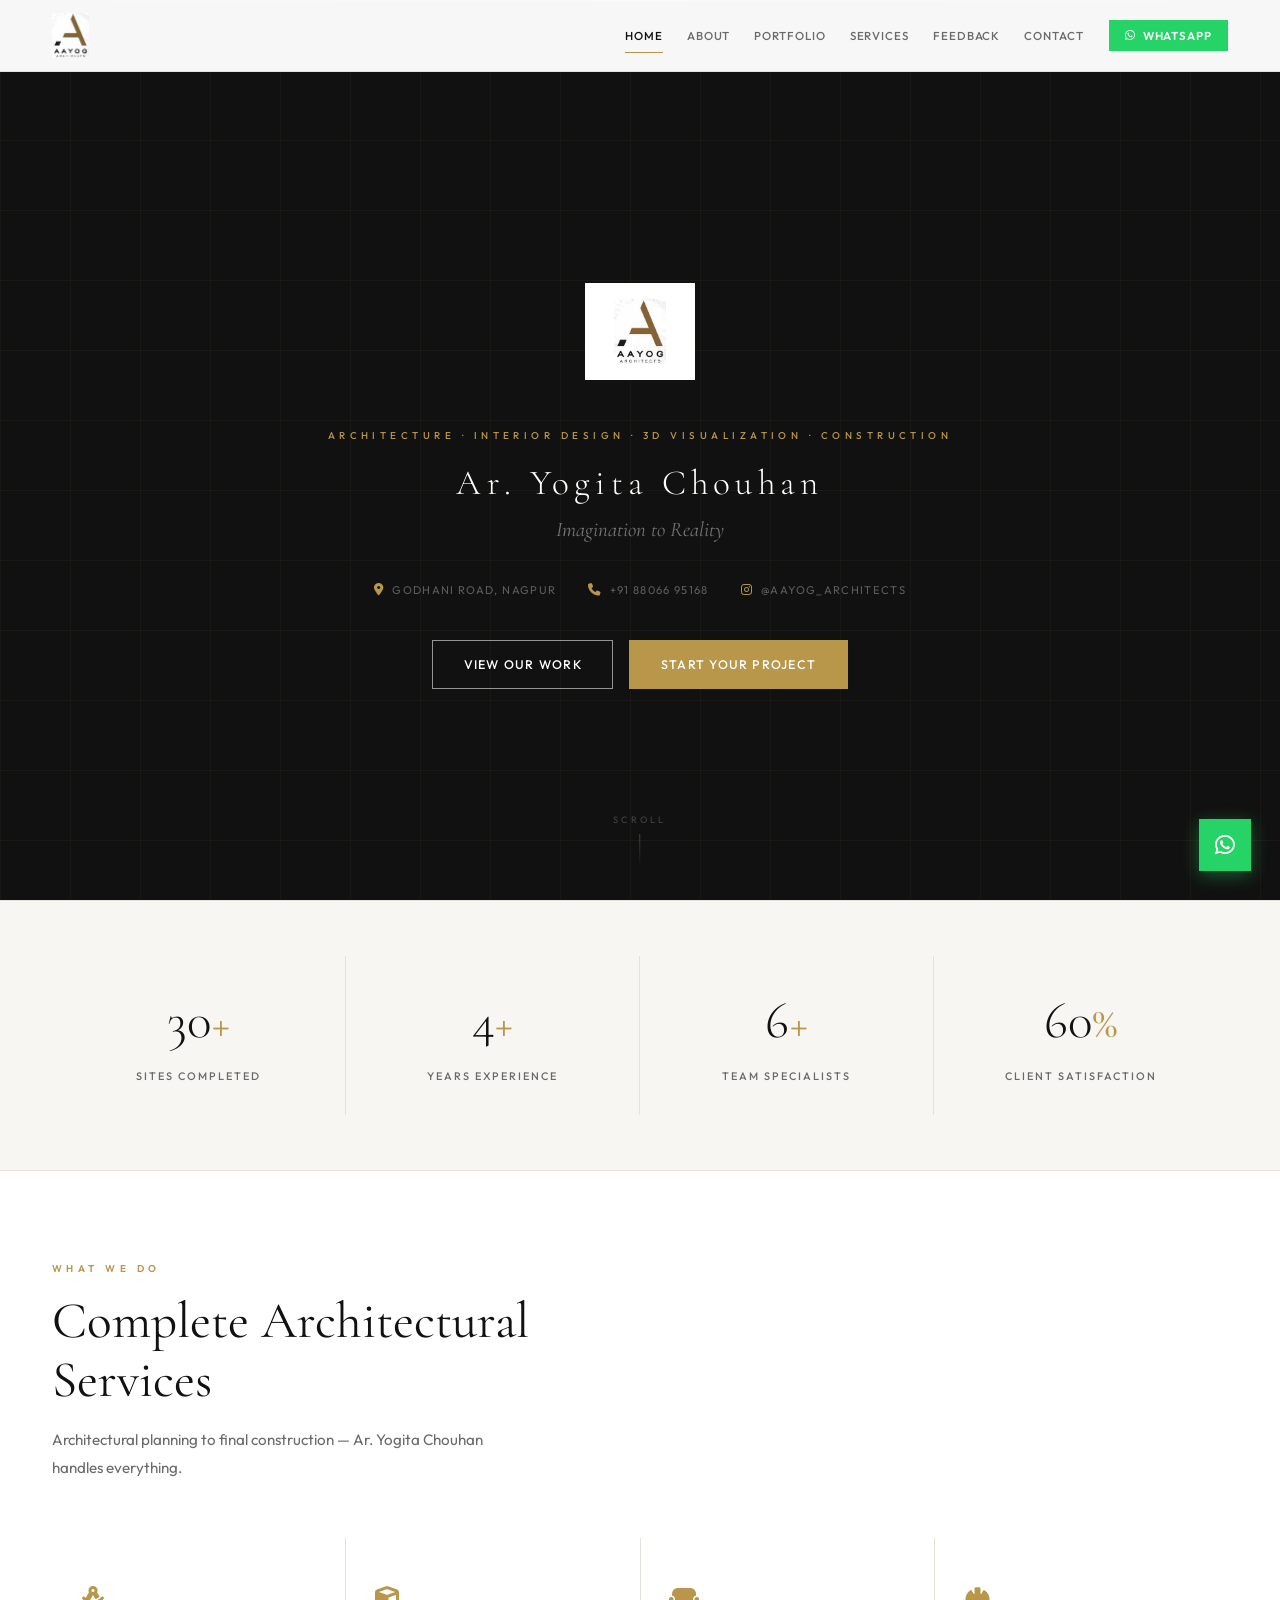
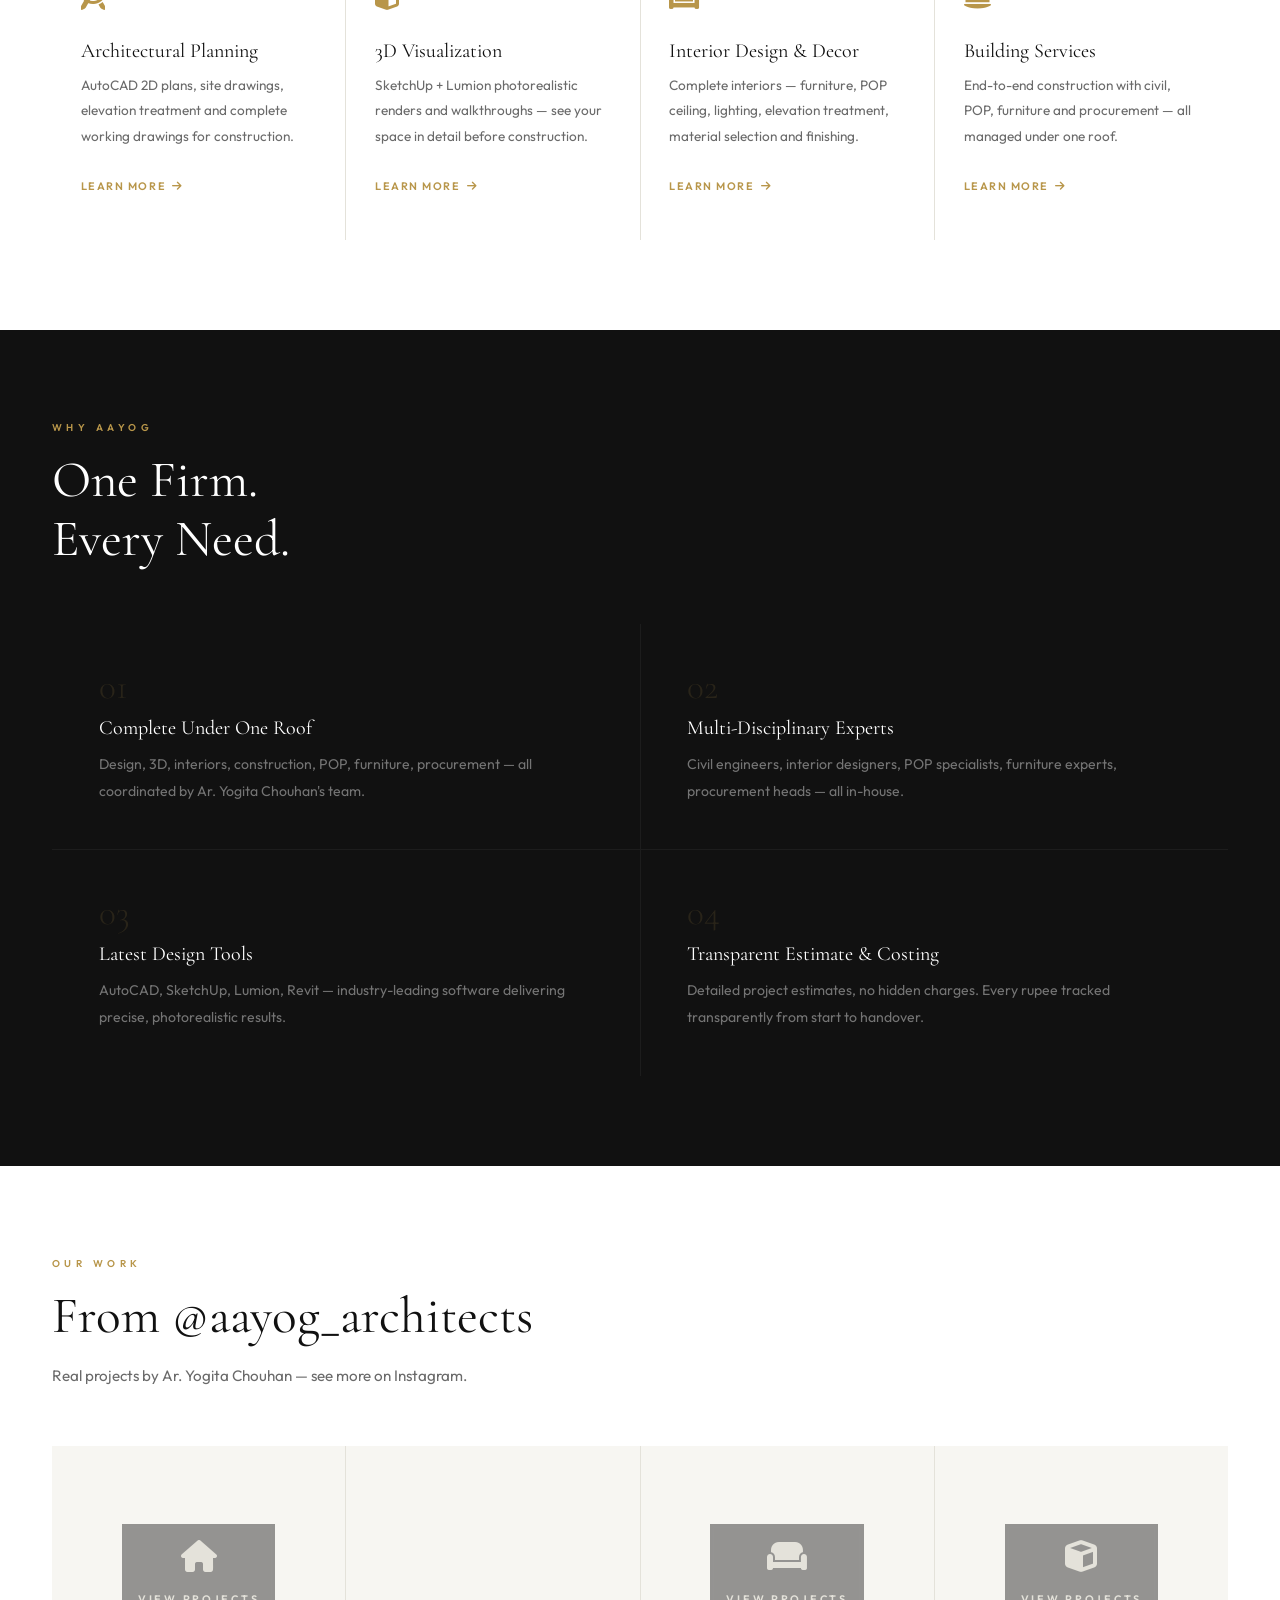
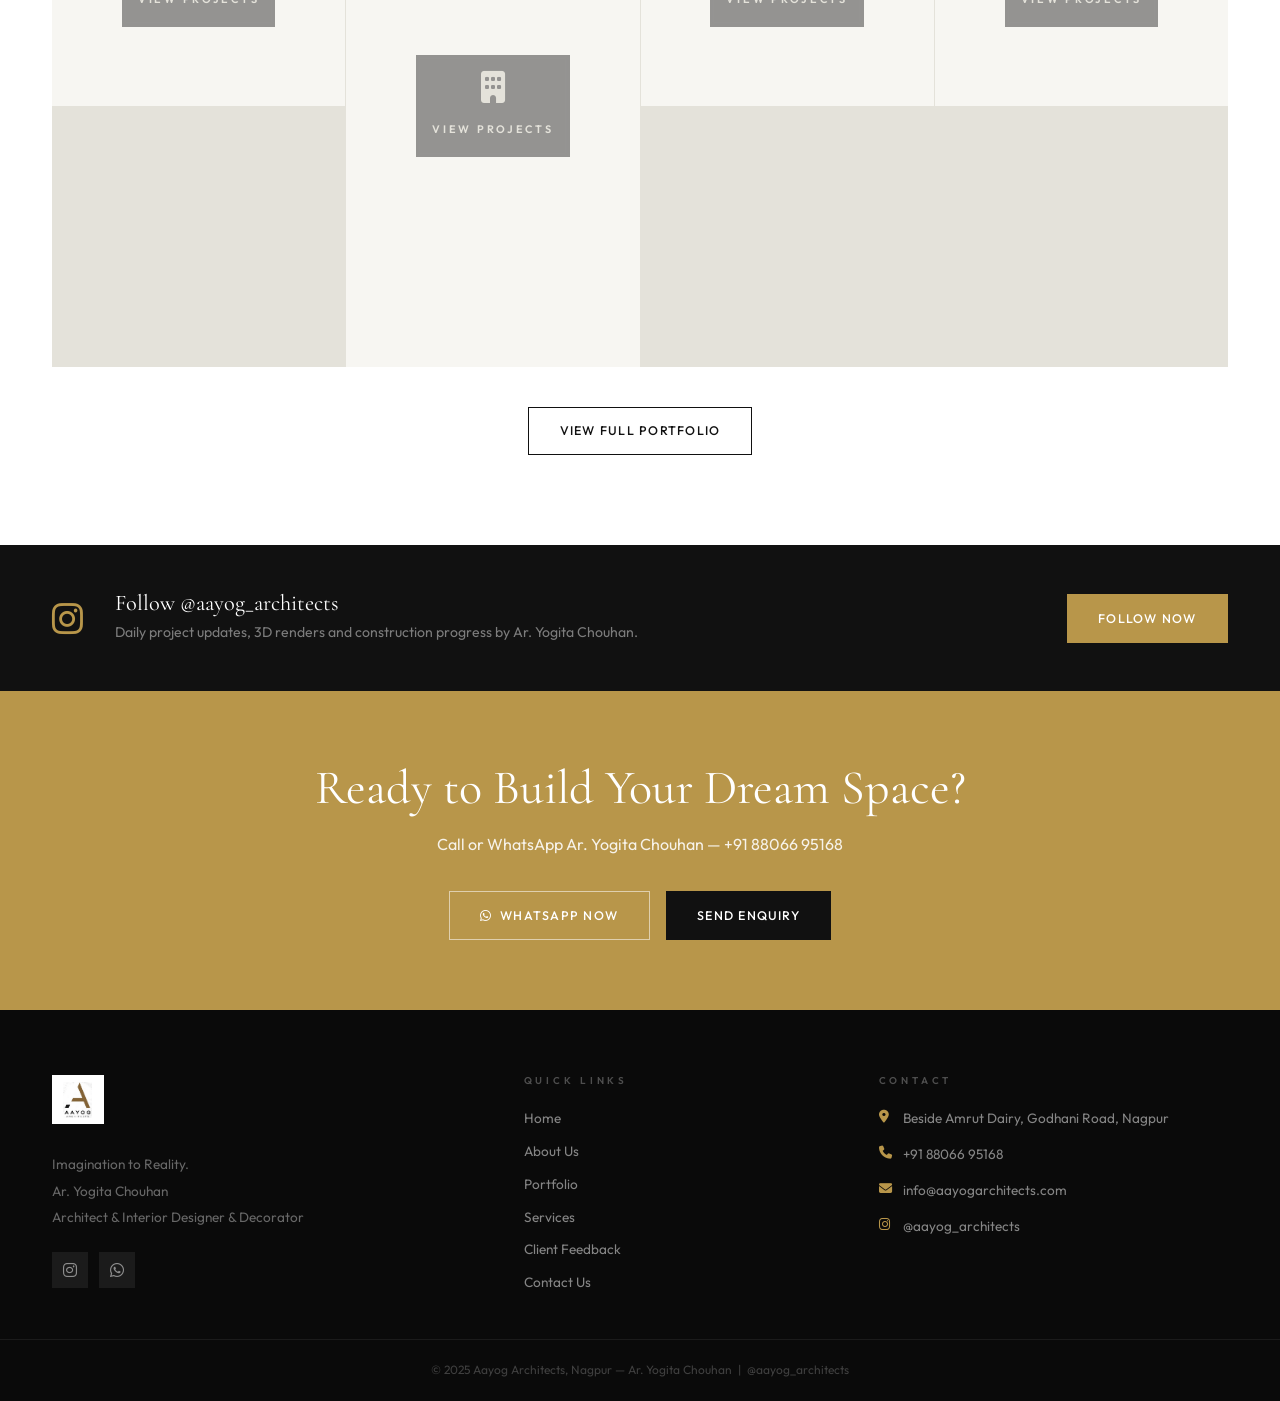
==== commit 19f3621b: "Add files via upload" ====
--- a/index.html
+++ b/index.html
@@ -2,8 +2,8 @@
 <html lang="en">
 <head>
   <meta charset="UTF-8"><meta name="viewport" content="width=device-width,initial-scale=1.0">
-  <title>Aayog Architects — Ar. Yogita Chouhan | Architecture, Interior Design &amp; Construction, Nagpur</title>
-  <meta name="description" content="Aayog Architects Nagpur — Ar. Yogita Chouhan, Architect &amp; Interior Designer. End-to-end architectural design, 3D visualization, interior design and construction. Beside Amrut Dairy, Godhani Road, Nagpur. Call +91 88066 95168.">
+  <title>Aayog Architects — Ar. Yogita Chouhan | Architecture &amp; Interior Design, Nagpur</title>
+  <meta name="description" content="Aayog Architects Nagpur. Ar. Yogita Chouhan — Architect, Interior Designer &amp; Decorator. +91 88066 95168. Beside Amrut Dairy, Godhani Road, Nagpur.">
   <link rel="preconnect" href="https://fonts.googleapis.com">
   <link href="https://fonts.googleapis.com/css2?family=Cormorant+Garamond:ital,wght@0,300;0,400;0,500;0,600;1,300;1,400&family=Outfit:wght@300;400;500;600&display=swap" rel="stylesheet">
   <link rel="stylesheet" href="https://cdnjs.cloudflare.com/ajax/libs/font-awesome/6.5.0/css/all.min.css">
@@ -13,7 +13,7 @@
   <nav class="navbar" id="navbar">
     <div class="nav-inner">
       <a href="index.html" class="nav-logo">
-        <img src="logo.png" alt="Aayog Architects" class="nav-logo-img">
+        <img src="logo.jpg" alt="Aayog Architects" class="nav-logo-img">
       </a>
       <div class="nav-links" id="navLinks">
         <a href="index.html"     class="nav-link" id="nl-home">Home</a>
@@ -23,29 +23,33 @@
         <a href="feedback.html"  class="nav-link" id="nl-feedback">Feedback</a>
         <a href="contact.html"   class="nav-link" id="nl-contact">Contact</a>
         <a href="https://wa.me/918806695168?text=Hello%20Aayog%20Architects!" target="_blank" class="nav-wa nav-link">
-          <i class="fab fa-whatsapp"></i> WhatsApp Us
+          <i class="fab fa-whatsapp"></i> WhatsApp
         </a>
       </div>
-      <button class="hamburger" id="hamburger" aria-label="Menu">
-        <span></span><span></span><span></span>
-      </button>
+      <button class="hamburger" id="hamburger" aria-label="Menu"><span></span><span></span><span></span></button>
     </div>
   </nav>
-  <a href="https://wa.me/918806695168?text=Hello%20Aayog%20Architects!" class="wa-float" target="_blank" title="WhatsApp"><i class="fab fa-whatsapp"></i></a>
+  <a href="https://wa.me/918806695168?text=Hello%20Aayog%20Architects!" class="wa-float" target="_blank"><i class="fab fa-whatsapp"></i></a>
 <main>
 
 <!-- HERO -->
 <section class="hero">
-  <div class="hero-bg"><div class="hero-grid"></div></div>
+  <div class="hero-grid"></div>
   <div class="hero-content">
-    <img src="logo.png" alt="Aayog Architects" class="hero-logo-img reveal">
+    <div class="hero-logo-wrap reveal">
+      <img src="logo.jpg" alt="Aayog Architects">
+    </div>
     <span class="hero-label reveal">Architecture · Interior Design · 3D Visualization · Construction</span>
+    <h1 class="hero-name reveal">Ar. Yogita Chouhan</h1>
     <p class="hero-tag reveal">Imagination to Reality</p>
-    <p style="font-size:.9rem;color:rgba(255,255,255,.5);margin-bottom:.5rem;letter-spacing:.05em" class="reveal">Ar. Yogita Chouhan — Architect &amp; Interior Designer</p>
-    <p class="hero-loc reveal"><i class="fas fa-map-marker-alt"></i> Godhani Road, Nagpur &nbsp;|&nbsp; <i class="fas fa-phone" style="margin-left:.3rem"></i> +91 88066 95168</p>
+    <div class="hero-details reveal">
+      <span class="hero-detail"><i class="fas fa-map-marker-alt"></i> Godhani Road, Nagpur</span>
+      <span class="hero-detail"><i class="fas fa-phone"></i> +91 88066 95168</span>
+      <span class="hero-detail"><i class="fab fa-instagram"></i> @aayog_architects</span>
+    </div>
     <div class="hero-cta reveal">
       <a href="portfolio.html" class="btn btn-ol-light">View Our Work</a>
-      <a href="contact.html"   class="btn btn-gold">Start Your Project</a>
+      <a href="contact.html" class="btn btn-gold">Start Your Project</a>
     </div>
   </div>
   <div class="hero-scroll"><span>Scroll</span><div class="scroll-line"></div></div>
@@ -55,27 +59,27 @@
 <section class="stats">
   <div class="container">
     <div class="stats-grid">
-      <div class="stat reveal"><div class="stat-row"><span class="stat-n" data-t="150">0</span><span class="stat-s">+</span></div><span class="stat-l">Projects Completed</span></div>
-      <div class="stat reveal"><div class="stat-row"><span class="stat-n" data-t="10">0</span><span class="stat-s">+</span></div><span class="stat-l">Years of Experience</span></div>
-      <div class="stat reveal"><div class="stat-row"><span class="stat-n" data-t="10">0</span><span class="stat-s">+</span></div><span class="stat-l">Specialist Team Members</span></div>
+      <div class="stat reveal"><div class="stat-row"><span class="stat-n" data-t="50">0</span><span class="stat-s">+</span></div><span class="stat-l">Sites Completed</span></div>
+      <div class="stat reveal"><div class="stat-row"><span class="stat-n" data-t="6">0</span><span class="stat-s">+</span></div><span class="stat-l">Years Experience</span></div>
+      <div class="stat reveal"><div class="stat-row"><span class="stat-n" data-t="10">0</span><span class="stat-s">+</span></div><span class="stat-l">Team Specialists</span></div>
       <div class="stat reveal"><div class="stat-row"><span class="stat-n" data-t="100">0</span><span class="stat-s">%</span></div><span class="stat-l">Client Satisfaction</span></div>
     </div>
   </div>
 </section>
 
-<!-- SERVICES PREVIEW -->
+<!-- SERVICES -->
 <section class="section">
   <div class="container">
     <div class="sec-head reveal">
       <span class="sec-label">What We Do</span>
-      <h2 class="sec-title">End-to-End<br>Architectural Services</h2>
-      <p class="sec-sub">From the very first sketch to the final handover — Ar. Yogita Chouhan and her team handle everything.</p>
+      <h2 class="sec-title">Complete Architectural<br>Services</h2>
+      <p class="sec-sub">Architectural planning to final construction — Ar. Yogita Chouhan handles everything.</p>
     </div>
     <div class="svc-grid">
-      <div class="svc-card reveal"><div class="svc-icon"><i class="fas fa-drafting-compass"></i></div><h3>Architectural Planning</h3><p>Precision AutoCAD 2D plans and full 3D modelling using SketchUp, Revit BIM, and Lumion photorealistic rendering.</p><a href="services.html" class="card-link">Learn More <i class="fas fa-arrow-right"></i></a></div>
-      <div class="svc-card reveal"><div class="svc-icon"><i class="fas fa-cube"></i></div><h3>3D Visualization</h3><p>Stunning walkthroughs and renders that let you see your project in photorealistic detail — before a single brick is laid.</p><a href="services.html" class="card-link">Learn More <i class="fas fa-arrow-right"></i></a></div>
-      <div class="svc-card reveal"><div class="svc-icon"><i class="fas fa-couch"></i></div><h3>Interior Design &amp; Decor</h3><p>Full interiors — furniture, POP ceiling works, lighting, elevation treatment, material selection and finishing.</p><a href="services.html" class="card-link">Learn More <i class="fas fa-arrow-right"></i></a></div>
-      <div class="svc-card reveal"><div class="svc-icon"><i class="fas fa-hard-hat"></i></div><h3>Building Services</h3><p>End-to-end construction managed by a multi-disciplinary team — civil, POP, furniture, procurement — all coordinated.</p><a href="services.html" class="card-link">Learn More <i class="fas fa-arrow-right"></i></a></div>
+      <div class="svc-card reveal"><div class="svc-icon"><i class="fas fa-drafting-compass"></i></div><h3>Architectural Planning</h3><p>AutoCAD 2D plans, site drawings, elevation treatment and complete working drawings for construction.</p><a href="services.html" class="card-link">Learn More <i class="fas fa-arrow-right"></i></a></div>
+      <div class="svc-card reveal"><div class="svc-icon"><i class="fas fa-cube"></i></div><h3>3D Visualization</h3><p>SketchUp + Lumion photorealistic renders and walkthroughs — see your space in detail before construction.</p><a href="services.html" class="card-link">Learn More <i class="fas fa-arrow-right"></i></a></div>
+      <div class="svc-card reveal"><div class="svc-icon"><i class="fas fa-couch"></i></div><h3>Interior Design &amp; Decor</h3><p>Complete interiors — furniture, POP ceiling, lighting, elevation treatment, material selection and finishing.</p><a href="services.html" class="card-link">Learn More <i class="fas fa-arrow-right"></i></a></div>
+      <div class="svc-card reveal"><div class="svc-icon"><i class="fas fa-hard-hat"></i></div><h3>Building Services</h3><p>End-to-end construction with civil, POP, furniture and procurement — all managed under one roof.</p><a href="services.html" class="card-link">Learn More <i class="fas fa-arrow-right"></i></a></div>
     </div>
   </div>
 </section>
@@ -85,35 +89,47 @@
   <div class="container">
     <div class="sec-head reveal"><span class="sec-label">Why Aayog</span><h2 class="sec-title">One Firm.<br>Every Need.</h2></div>
     <div class="why-grid">
-      <div class="why-card reveal"><span class="why-n">01</span><h3>Complete Under One Roof</h3><p>AutoCAD plans, 3D renders, interior design, civil construction, POP, furniture — all managed by one coordinated team led by Ar. Yogita Chouhan.</p></div>
-      <div class="why-card reveal"><span class="why-n">02</span><h3>Multi-Disciplinary Experts</h3><p>Civil engineers, architects, interior designers, POP specialists, furniture experts, and procurement heads — all in-house.</p></div>
-      <div class="why-card reveal"><span class="why-n">03</span><h3>Technology-Driven Design</h3><p>We use AutoCAD, SketchUp, Lumion, and Revit — industry-leading tools that deliver precision and stunning photorealistic visuals.</p></div>
-      <div class="why-card reveal"><span class="why-n">04</span><h3>Estimate &amp; Costing</h3><p>Transparent project estimates and detailed costing — no hidden charges. You always know where every rupee goes.</p></div>
+      <div class="why-card reveal"><span class="why-n">01</span><h3>Complete Under One Roof</h3><p>Design, 3D, interiors, construction, POP, furniture, procurement — all coordinated by Ar. Yogita Chouhan's team.</p></div>
+      <div class="why-card reveal"><span class="why-n">02</span><h3>Multi-Disciplinary Experts</h3><p>Civil engineers, interior designers, POP specialists, furniture experts, procurement heads — all in-house.</p></div>
+      <div class="why-card reveal"><span class="why-n">03</span><h3>Latest Design Tools</h3><p>AutoCAD, SketchUp, Lumion, Revit — industry-leading software delivering precise, photorealistic results.</p></div>
+      <div class="why-card reveal"><span class="why-n">04</span><h3>Transparent Estimate &amp; Costing</h3><p>Detailed project estimates, no hidden charges. Every rupee tracked transparently from start to handover.</p></div>
     </div>
   </div>
 </section>
 
-<!-- PORTFOLIO TEASER -->
+<!-- PORTFOLIO TEASER with INSTAGRAM images -->
 <section class="section">
   <div class="container">
-    <div class="sec-head reveal"><span class="sec-label">Our Work</span><h2 class="sec-title">Selected Projects</h2><p class="sec-sub">A glimpse of spaces designed and built by Aayog Architects across Nagpur.</p></div>
+    <div class="sec-head reveal"><span class="sec-label">Our Work</span><h2 class="sec-title">From @aayog_architects</h2><p class="sec-sub">Real projects by Ar. Yogita Chouhan — see more on Instagram.</p></div>
     <div class="pt-grid">
-      <a href="portfolio.html" class="pt-item reveal"><img src="https://images.unsplash.com/photo-1600585154340-be6161a56a0c?w=600&q=70" alt="Residential" loading="lazy"><div class="pt-inner"><i class="fas fa-home"></i><span>Residential</span></div></a>
-      <a href="portfolio.html" class="pt-item tall reveal"><img src="https://images.unsplash.com/photo-1486325212027-8081e485255e?w=600&q=70" alt="Commercial" loading="lazy"><div class="pt-inner"><i class="fas fa-building"></i><span>Commercial</span></div></a>
-      <a href="portfolio.html" class="pt-item reveal"><img src="https://images.unsplash.com/photo-1618221195710-dd6b41faaea6?w=600&q=70" alt="Interior" loading="lazy"><div class="pt-inner"><i class="fas fa-couch"></i><span>Interior Design</span></div></a>
-      <a href="portfolio.html" class="pt-item reveal"><img src="https://images.unsplash.com/photo-1467232004584-a241de8bcf5d?w=600&q=70" alt="3D Visualization" loading="lazy"><div class="pt-inner"><i class="fas fa-cube"></i><span>3D Visualization</span></div></a>
+      <a href="portfolio.html" class="pt-item reveal">
+        <iframe src="https://www.instagram.com/reel/DHPszu6qFck/embed/" style="position:absolute;inset:0;width:100%;height:100%;border:none;pointer-events:none;" scrolling="no"></iframe>
+        <div class="pt-inner" style="background:rgba(0,0,0,.4);padding:1rem;backdrop-filter:blur(2px)"><i class="fas fa-home"></i><span>View Projects</span></div>
+      </a>
+      <a href="portfolio.html" class="pt-item tall reveal">
+        <iframe src="https://www.instagram.com/reel/DAxydQbCrii/embed/" style="position:absolute;inset:0;width:100%;height:100%;border:none;pointer-events:none;" scrolling="no"></iframe>
+        <div class="pt-inner" style="background:rgba(0,0,0,.4);padding:1rem;backdrop-filter:blur(2px)"><i class="fas fa-building"></i><span>View Projects</span></div>
+      </a>
+      <a href="portfolio.html" class="pt-item reveal">
+        <iframe src="https://www.instagram.com/reel/DUhgxUiCuOp/embed/" style="position:absolute;inset:0;width:100%;height:100%;border:none;pointer-events:none;" scrolling="no"></iframe>
+        <div class="pt-inner" style="background:rgba(0,0,0,.4);padding:1rem;backdrop-filter:blur(2px)"><i class="fas fa-couch"></i><span>View Projects</span></div>
+      </a>
+      <a href="portfolio.html" class="pt-item reveal">
+        <iframe src="https://www.instagram.com/reel/DNrsUD-3jbz/embed/" style="position:absolute;inset:0;width:100%;height:100%;border:none;pointer-events:none;" scrolling="no"></iframe>
+        <div class="pt-inner" style="background:rgba(0,0,0,.4);padding:1rem;backdrop-filter:blur(2px)"><i class="fas fa-cube"></i><span>View Projects</span></div>
+      </a>
     </div>
-    <div class="sec-cta reveal"><a href="portfolio.html" class="btn btn-ol-dark">View All Projects</a></div>
+    <div class="sec-cta reveal"><a href="portfolio.html" class="btn btn-ol-dark">View Full Portfolio</a></div>
   </div>
 </section>
 
-<!-- INSTAGRAM STRIP -->
+<!-- INSTAGRAM -->
 <div class="insta-strip">
   <div class="container">
     <div class="insta-inner reveal">
       <i class="fab fa-instagram insta-icon"></i>
-      <div><h3>Follow Our Work on Instagram</h3><p>See our latest projects, 3D renders, and construction updates live from Ar. Yogita Chouhan.</p></div>
-      <a href="https://instagram.com/aayog_architects" target="_blank" class="btn btn-gold">@aayog_architects</a>
+      <div><h3>Follow @aayog_architects</h3><p>Daily project updates, 3D renders and construction progress by Ar. Yogita Chouhan.</p></div>
+      <a href="https://instagram.com/aayog_architects" target="_blank" class="btn btn-gold">Follow Now</a>
     </div>
   </div>
 </div>
@@ -124,7 +140,7 @@
     <h2 class="reveal">Ready to Build Your Dream Space?</h2>
     <p class="reveal">Call or WhatsApp Ar. Yogita Chouhan — +91 88066 95168</p>
     <div class="cta-btns reveal">
-      <a href="https://wa.me/918806695168?text=Hello%20Aayog%20Architects!" target="_blank" class="btn btn-ol-light"><i class="fab fa-whatsapp"></i> WhatsApp Us</a>
+      <a href="https://wa.me/918806695168?text=Hello%20Ar.%20Yogita!" target="_blank" class="btn btn-ol-light"><i class="fab fa-whatsapp"></i> WhatsApp Now</a>
       <a href="contact.html" class="btn btn-black">Send Enquiry</a>
     </div>
   </div>
@@ -134,11 +150,11 @@
   <footer class="footer">
     <div class="footer-grid">
       <div>
-        <div style="margin-bottom:1.5rem"><img src="logo.png" alt="Aayog Architects" class="footer-logo-img"></div>
-        <p class="f-tag">Imagination to Reality.<br>Ar. Yogita Chouhan — Architect &amp; Interior Designer</p>
+        <div class="footer-logo-wrap"><img src="logo.jpg" alt="Aayog Architects"></div>
+        <p class="f-tag">Imagination to Reality.<br>Ar. Yogita Chouhan<br>Architect &amp; Interior Designer &amp; Decorator</p>
         <div class="f-social">
-          <a href="https://instagram.com/aayog_architects" target="_blank" aria-label="Instagram"><i class="fab fa-instagram"></i></a>
-          <a href="https://wa.me/918806695168" target="_blank" aria-label="WhatsApp"><i class="fab fa-whatsapp"></i></a>
+          <a href="https://instagram.com/aayog_architects" target="_blank"><i class="fab fa-instagram"></i></a>
+          <a href="https://wa.me/918806695168" target="_blank"><i class="fab fa-whatsapp"></i></a>
         </div>
       </div>
       <div class="f-col">
@@ -153,7 +169,7 @@
         </nav>
       </div>
       <div class="f-col">
-        <h4>Contact Us</h4>
+        <h4>Contact</h4>
         <div class="f-ci"><i class="fas fa-map-marker-alt"></i><span>Beside Amrut Dairy, Godhani Road, Nagpur</span></div>
         <div class="f-ci"><i class="fas fa-phone"></i><a href="tel:+918806695168">+91 88066 95168</a></div>
         <div class="f-ci"><i class="fas fa-envelope"></i><a href="mailto:info@aayogarchitects.com">info@aayogarchitects.com</a></div>
@@ -161,7 +177,7 @@
       </div>
     </div>
     <div class="footer-bot">
-      <p>© 2025 Aayog Architects, Nagpur. Ar. Yogita Chouhan &nbsp;|&nbsp; <a href="https://instagram.com/aayog_architects" target="_blank">@aayog_architects</a></p>
+      <p>&copy; 2025 Aayog Architects, Nagpur &mdash; Ar. Yogita Chouhan &nbsp;|&nbsp; <a href="https://instagram.com/aayog_architects" target="_blank">@aayog_architects</a></p>
     </div>
   </footer>
 <script src="main.js"></script>
--- a/style.css
+++ b/style.css
@@ -1,463 +1,329 @@
 @import url('https://fonts.googleapis.com/css2?family=Cormorant+Garamond:ital,wght@0,300;0,400;0,500;0,600;1,300;1,400&family=Outfit:wght@300;400;500;600&display=swap');
 
-:root {
-  --black:     #0D0D0D;
-  --white:     #FFFFFF;
-  --off:       #F8F7F3;
-  --gold:      #C4A45E;
-  --gold-d:    #9E7F3E;
-  --grey:      #6B6B6B;
-  --line:      #E5E3DC;
-  --nav-h:     80px;
-  --ease:      all .3s ease;
-}
-
+:root{--black:#111111;--white:#FFFFFF;--off:#F7F6F2;--gold:#B8964A;--gold-d:#9A7A35;--grey:#6A6A6A;--line:#E4E2DA;--nav-h:72px;--ease:all .3s ease}
 *,*::before,*::after{margin:0;padding:0;box-sizing:border-box}
-html{scroll-behavior:smooth;font-size:16px}
+html{scroll-behavior:smooth}
 body{font-family:'Outfit',sans-serif;color:var(--black);background:var(--white);overflow-x:hidden;line-height:1.7}
 a{text-decoration:none;color:inherit;transition:var(--ease)}
 img{max-width:100%;height:auto;display:block}
 ul{list-style:none}
-h1,h2,h3,h4{font-family:'Cormorant Garamond',serif;line-height:1.15;font-weight:500}
+h1,h2,h3,h4{font-family:'Cormorant Garamond',serif;line-height:1.15;font-weight:400}
 h1{font-size:clamp(2.8rem,8vw,6rem)}
 h2{font-size:clamp(2rem,5vw,3.2rem)}
 h3{font-size:clamp(1.2rem,3vw,1.7rem)}
-p{font-size:1rem;color:var(--grey);line-height:1.85}
-.container{max-width:1280px;margin:0 auto;padding:0 2rem}
-.section{padding:100px 0}
+p{font-size:.95rem;color:var(--grey);line-height:1.9}
+.container{max-width:1240px;margin:0 auto;padding:0 2rem}
+.section{padding:90px 0}
 
 /* BUTTONS */
-.btn{display:inline-flex;align-items:center;gap:.5rem;padding:.85rem 2rem;font-family:'Outfit',sans-serif;font-size:.82rem;font-weight:500;letter-spacing:.08em;text-transform:uppercase;border:1.5px solid transparent;cursor:pointer;transition:var(--ease)}
-.btn-gold{background:var(--gold);color:#fff;border-color:var(--gold)}
-.btn-gold:hover{background:var(--gold-d);border-color:var(--gold-d)}
-.btn-black{background:var(--black);color:#fff;border-color:var(--black)}
-.btn-black:hover{background:#222}
-.btn-ol-light{background:transparent;color:#fff;border-color:rgba(255,255,255,.6)}
-.btn-ol-light:hover{background:#fff;color:var(--black);border-color:#fff}
-.btn-ol-dark{background:transparent;color:var(--black);border-color:var(--black)}
-.btn-ol-dark:hover{background:var(--black);color:#fff}
-
-/* NAVBAR */
-.navbar{position:fixed;top:0;left:0;width:100%;height:var(--nav-h);z-index:1000;transition:background .4s,box-shadow .4s}
-.navbar.scrolled{background:var(--white);box-shadow:0 2px 20px rgba(0,0,0,.07)}
-.nav-inner{max-width:1280px;margin:0 auto;padding:0 2rem;height:100%;display:flex;align-items:center;justify-content:space-between}
-.nav-logo{display:flex;flex-direction:column;gap:1px;line-height:1}
-.logo-a{font-family:'Cormorant Garamond',serif;font-size:1.45rem;font-weight:600;letter-spacing:.18em;color:#fff;transition:color .4s}
-.logo-b{font-family:'Outfit',sans-serif;font-size:.55rem;font-weight:500;letter-spacing:.45em;color:rgba(255,255,255,.5);transition:color .4s}
-.navbar.scrolled .logo-a{color:var(--black)}
-.navbar.scrolled .logo-b{color:var(--grey)}
+.btn{display:inline-flex;align-items:center;gap:.5rem;padding:.8rem 1.9rem;font-family:'Outfit',sans-serif;font-size:.78rem;font-weight:500;letter-spacing:.1em;text-transform:uppercase;border:1.5px solid transparent;cursor:pointer;transition:var(--ease)}
+.btn-gold{background:var(--gold);color:#fff;border-color:var(--gold)}.btn-gold:hover{background:var(--gold-d)}
+.btn-black{background:var(--black);color:#fff;border-color:var(--black)}.btn-black:hover{background:#2a2a2a}
+.btn-ol-light{background:transparent;color:#fff;border-color:rgba(255,255,255,.55)}.btn-ol-light:hover{background:#fff;color:var(--black)}
+.btn-ol-dark{background:transparent;color:var(--black);border-color:var(--black)}.btn-ol-dark:hover{background:var(--black);color:#fff}
+
+/* NAVBAR — always white, logo perfectly visible */
+.navbar{position:fixed;top:0;left:0;width:100%;height:var(--nav-h);background:rgba(255,255,255,.97);border-bottom:1px solid var(--line);backdrop-filter:blur(10px);z-index:1000;transition:box-shadow .3s}
+.navbar.scrolled{box-shadow:0 2px 24px rgba(0,0,0,.08)}
+.nav-inner{max-width:1240px;margin:0 auto;padding:0 2rem;height:100%;display:flex;align-items:center;justify-content:space-between}
+.nav-logo-img{height:46px;width:auto;display:block;object-fit:contain}
 .nav-links{display:flex;align-items:center;gap:.1rem}
-.nav-link{font-size:.78rem;font-weight:500;letter-spacing:.06em;text-transform:uppercase;color:rgba(255,255,255,.82);padding:.4rem .7rem;position:relative;transition:var(--ease)}
+.nav-link{font-size:.72rem;font-weight:500;letter-spacing:.08em;text-transform:uppercase;color:var(--grey);padding:.35rem .7rem;position:relative;transition:var(--ease)}
 .nav-link::after{content:'';position:absolute;bottom:-2px;left:.7rem;right:.7rem;height:1px;background:var(--gold);transform:scaleX(0);transition:transform .3s}
-.nav-link:hover::after,.nav-link.active::after{transform:scaleX(1)}
-.navbar.scrolled .nav-link{color:var(--black)}
-.nav-link.active{color:var(--gold)!important}
-.nav-wa{display:flex;align-items:center;gap:.4rem;background:#25D366;color:#fff!important;padding:.42rem 1.1rem;font-size:.75rem;font-weight:600;letter-spacing:.06em;text-transform:uppercase;margin-left:.6rem}
-.nav-wa:hover{background:#1da851}
+.nav-link:hover{color:var(--black)}.nav-link:hover::after,.nav-link.active::after{transform:scaleX(1)}.nav-link.active{color:var(--black)}
+.nav-wa{display:flex;align-items:center;gap:.4rem;background:#25D366;color:#fff!important;padding:.38rem 1rem;font-size:.72rem;font-weight:600;letter-spacing:.08em;text-transform:uppercase;margin-left:.8rem}.nav-wa:hover{background:#1da851}
 .hamburger{display:none;flex-direction:column;gap:5px;background:none;border:none;cursor:pointer;padding:.3rem}
-.hamburger span{display:block;width:24px;height:2px;background:#fff;transition:var(--ease)}
-.navbar.scrolled .hamburger span{background:var(--black)}
-.hamburger.open span:nth-child(1){transform:translateY(7px) rotate(45deg)}
-.hamburger.open span:nth-child(2){opacity:0}
-.hamburger.open span:nth-child(3){transform:translateY(-7px) rotate(-45deg)}
-
-/* MOBILE NAV */
+.hamburger span{display:block;width:22px;height:1.5px;background:var(--black);transition:var(--ease)}
+.hamburger.open span:nth-child(1){transform:translateY(6.5px) rotate(45deg)}.hamburger.open span:nth-child(2){opacity:0}.hamburger.open span:nth-child(3){transform:translateY(-6.5px) rotate(-45deg)}
 @media(max-width:900px){
   .hamburger{display:flex}
-  .nav-links{position:fixed;top:var(--nav-h);left:0;right:0;background:var(--white);flex-direction:column;padding:1.5rem 2rem;gap:.2rem;transform:translateY(-110%);opacity:0;pointer-events:none;transition:var(--ease);box-shadow:0 10px 40px rgba(0,0,0,.15)}
+  .nav-links{position:fixed;top:var(--nav-h);left:0;right:0;background:var(--white);border-top:1px solid var(--line);flex-direction:column;padding:1.2rem 2rem;gap:.1rem;transform:translateY(-110%);opacity:0;pointer-events:none;transition:var(--ease);box-shadow:0 10px 30px rgba(0,0,0,.1)}
   .nav-links.open{transform:translateY(0);opacity:1;pointer-events:all}
-  .nav-link{color:var(--black)!important;padding:.75rem;border-bottom:1px solid var(--line);font-size:.85rem}
+  .nav-link{color:var(--black);padding:.7rem;border-bottom:1px solid var(--line);font-size:.8rem;width:100%}
   .nav-wa{margin-left:0;margin-top:.5rem;justify-content:center}
 }
 
 /* FLASH */
-.flash-wrap{position:fixed;top:90px;right:1.5rem;z-index:2000;display:flex;flex-direction:column;gap:.5rem}
-.flash{display:flex;align-items:center;justify-content:space-between;gap:1rem;padding:.9rem 1.4rem;font-size:.88rem;min-width:300px;animation:sIn .3s ease}
-.flash-ok{background:#1a1a1a;color:#fff;border-left:3px solid var(--gold)}
-.flash-err{background:#1a1a1a;color:#fff;border-left:3px solid #e74c3c}
-.flash-x{background:none;border:none;color:inherit;font-size:1.3rem;cursor:pointer;opacity:.6}
-@keyframes sIn{from{opacity:0;transform:translateX(20px)}to{opacity:1;transform:none}}
+.flash-wrap{position:fixed;top:84px;right:1.5rem;z-index:2000;display:flex;flex-direction:column;gap:.5rem}
+.flash{display:flex;align-items:center;justify-content:space-between;gap:1rem;padding:.85rem 1.3rem;font-size:.85rem;min-width:280px;animation:sIn .3s ease}
+.flash-ok{background:var(--black);color:#fff;border-left:3px solid var(--gold)}.flash-err{background:var(--black);color:#fff;border-left:3px solid #e74c3c}
+.flash-x{background:none;border:none;color:inherit;font-size:1.2rem;cursor:pointer;opacity:.5}
+@keyframes sIn{from{opacity:0;transform:translateX(16px)}to{opacity:1;transform:none}}
 
 /* HERO */
-.hero{position:relative;height:100vh;min-height:700px;background:var(--black);display:flex;align-items:center;justify-content:center;overflow:hidden}
-.hero-bg{position:absolute;inset:0;background:linear-gradient(135deg,#0d0d0d,#1c1c1c 60%,#0d0d0d)}
-.hero-grid{position:absolute;inset:0;background-image:linear-gradient(rgba(196,164,94,.07) 1px,transparent 1px),linear-gradient(90deg,rgba(196,164,94,.07) 1px,transparent 1px);background-size:80px 80px}
-.hero-content{position:relative;z-index:2;text-align:center;padding:0 2rem;max-width:1000px}
-.hero-label{font-family:'Outfit',sans-serif;font-size:.7rem;font-weight:500;letter-spacing:.4em;text-transform:uppercase;color:var(--gold);display:block;margin-bottom:1.5rem}
-.hero-title{display:flex;flex-direction:column;align-items:center;margin-bottom:1.5rem}
-.hero-big{font-family:'Cormorant Garamond',serif;font-size:clamp(5rem,16vw,13rem);font-weight:300;letter-spacing:.22em;color:#fff;line-height:1}
-.hero-small{font-family:'Outfit',sans-serif;font-size:clamp(.65rem,1.8vw,.9rem);font-weight:400;letter-spacing:.9em;color:rgba(255,255,255,.4);text-transform:uppercase;margin-top:.4rem}
-.hero-tag{font-family:'Cormorant Garamond',serif;font-size:clamp(1rem,3vw,1.4rem);font-style:italic;color:rgba(255,255,255,.6);margin-bottom:.8rem}
-.hero-loc{font-size:.75rem;letter-spacing:.25em;color:rgba(255,255,255,.3);text-transform:uppercase;margin-bottom:2.5rem}
-.hero-loc i{color:var(--gold);margin-right:.3rem}
+.hero{position:relative;min-height:100vh;background:var(--black);display:flex;align-items:center;justify-content:center;overflow:hidden;padding-top:var(--nav-h)}
+.hero::before{content:'';position:absolute;top:0;left:0;right:0;height:2px;background:linear-gradient(90deg,transparent,var(--gold),transparent)}
+.hero-grid{position:absolute;inset:0;background-image:linear-gradient(rgba(184,150,74,.055) 1px,transparent 1px),linear-gradient(90deg,rgba(184,150,74,.055) 1px,transparent 1px);background-size:70px 70px}
+.hero-content{position:relative;z-index:2;text-align:center;padding:2rem}
+.hero-logo-wrap{display:inline-block;background:var(--white);padding:1rem 1.8rem;margin:0 auto 2.5rem;line-height:0}
+.hero-logo-wrap img{height:65px;width:auto}
+.hero-label{font-size:.62rem;font-weight:500;letter-spacing:.45em;text-transform:uppercase;color:var(--gold);display:block;margin-bottom:1.1rem}
+.hero-name{font-family:'Cormorant Garamond',serif;font-size:clamp(1.5rem,4vw,2.2rem);font-weight:300;color:#fff;letter-spacing:.15em;margin-bottom:.4rem}
+.hero-tag{font-family:'Cormorant Garamond',serif;font-size:clamp(1rem,2.5vw,1.3rem);font-style:italic;color:rgba(255,255,255,.42);margin-bottom:2rem}
+.hero-details{display:flex;align-items:center;justify-content:center;gap:2rem;flex-wrap:wrap;margin-bottom:2.5rem}
+.hero-detail{display:flex;align-items:center;gap:.5rem;font-size:.7rem;letter-spacing:.12em;text-transform:uppercase;color:rgba(255,255,255,.32)}
+.hero-detail i{color:var(--gold);font-size:.78rem}
 .hero-cta{display:flex;gap:1rem;justify-content:center;flex-wrap:wrap}
-.hero-scroll{position:absolute;bottom:2.5rem;left:50%;transform:translateX(-50%);display:flex;flex-direction:column;align-items:center;gap:.5rem;color:rgba(255,255,255,.3);font-size:.62rem;letter-spacing:.35em;text-transform:uppercase}
-.scroll-line{width:1px;height:40px;background:linear-gradient(to bottom,rgba(255,255,255,.3),transparent);animation:pulse 2s ease infinite}
-@keyframes pulse{0%,100%{opacity:.3}50%{opacity:1}}
+.hero-scroll{position:absolute;bottom:2rem;left:50%;transform:translateX(-50%);display:flex;flex-direction:column;align-items:center;gap:.4rem;color:rgba(255,255,255,.22);font-size:.58rem;letter-spacing:.35em;text-transform:uppercase}
+.scroll-line{width:1px;height:34px;background:linear-gradient(to bottom,rgba(255,255,255,.22),transparent);animation:pulse 2s ease infinite}
+@keyframes pulse{0%,100%{opacity:.22}50%{opacity:.8}}
 
 /* STATS */
-.stats{background:var(--off);padding:60px 0;border-top:1px solid var(--line);border-bottom:1px solid var(--line)}
+.stats{background:var(--off);padding:55px 0;border-top:1px solid var(--line);border-bottom:1px solid var(--line)}
 .stats-grid{display:grid;grid-template-columns:repeat(4,1fr)}
-.stat{text-align:center;padding:2rem;border-right:1px solid var(--line)}
-.stat:last-child{border-right:none}
-.stat-row{display:flex;align-items:baseline;justify-content:center;gap:.1rem}
-.stat-n{font-family:'Cormorant Garamond',serif;font-size:3.5rem;font-weight:300;color:var(--black);line-height:1}
-.stat-s{font-family:'Cormorant Garamond',serif;font-size:3rem;color:var(--gold)}
-.stat-l{display:block;font-size:.72rem;font-weight:500;letter-spacing:.18em;text-transform:uppercase;color:var(--grey);margin-top:.5rem}
+.stat{text-align:center;padding:1.8rem;border-right:1px solid var(--line)}.stat:last-child{border-right:none}
+.stat-row{display:flex;align-items:baseline;justify-content:center;gap:.05rem}
+.stat-n{font-family:'Cormorant Garamond',serif;font-size:3.2rem;font-weight:300;color:var(--black);line-height:1}
+.stat-s{font-family:'Cormorant Garamond',serif;font-size:2.8rem;color:var(--gold)}
+.stat-l{display:block;font-size:.68rem;font-weight:500;letter-spacing:.18em;text-transform:uppercase;color:var(--grey);margin-top:.4rem}
 
 /* SECTION HEADERS */
-.sec-label{display:block;font-size:.68rem;font-weight:600;letter-spacing:.4em;text-transform:uppercase;color:var(--gold);margin-bottom:1rem}
-.sec-title{margin-bottom:1rem;color:var(--black)}
-.sec-sub{font-size:1rem;color:var(--grey);max-width:480px}
-.sec-head{margin-bottom:60px}
-
-/* SERVICE CARDS */
+.sec-label{display:block;font-size:.62rem;font-weight:600;letter-spacing:.45em;text-transform:uppercase;color:var(--gold);margin-bottom:.9rem}
+.sec-title{margin-bottom:1rem;color:var(--black);font-weight:400}
+.sec-sub{font-size:.95rem;color:var(--grey);max-width:460px;line-height:1.9}
+.sec-head{margin-bottom:55px}
+
+/* SERVICES CARDS */
 .svc-grid{display:grid;grid-template-columns:repeat(4,1fr);gap:1px;background:var(--line)}
-.svc-card{background:var(--white);padding:2.5rem 2rem;transition:var(--ease)}
-.svc-card:hover{background:var(--black)}
-.svc-card:hover h3,.svc-card:hover p{color:#fff}
-.svc-icon{font-size:1.8rem;color:var(--gold);margin-bottom:1.5rem}
-.svc-card h3{margin-bottom:.8rem;font-size:1.35rem;transition:var(--ease)}
-.svc-card p{font-size:.88rem;margin-bottom:1.5rem;transition:var(--ease)}
-.card-link{font-size:.75rem;font-weight:600;letter-spacing:.12em;text-transform:uppercase;color:var(--gold);display:flex;align-items:center;gap:.5rem}
-.card-link i{transition:transform .3s}
-.card-link:hover i{transform:translateX(4px)}
-
-/* DARK SECTION */
-.dark{background:var(--black)}
-.dark .sec-title{color:#fff}
-
-/* WHY GRID */
-.why-grid{display:grid;grid-template-columns:repeat(2,1fr);gap:1px;background:rgba(255,255,255,.06)}
-.why-card{background:var(--black);padding:3rem;border-bottom:1px solid rgba(255,255,255,.05);transition:var(--ease)}
-.why-card:hover{background:#161616}
-.why-n{font-family:'Cormorant Garamond',serif;font-size:2.5rem;font-weight:300;color:rgba(196,164,94,.2);display:block;margin-bottom:1rem;line-height:1}
-.why-card h3{color:#fff;margin-bottom:.8rem;font-size:1.3rem}
-.why-card p{color:rgba(255,255,255,.45);font-size:.88rem}
-
-/* PORTFOLIO TEASER */
-.pt-grid{display:grid;grid-template-columns:repeat(4,1fr);grid-auto-rows:280px;gap:1px;background:var(--line);margin-bottom:2rem}
-.pt-item{background:var(--off);display:flex;align-items:center;justify-content:center;cursor:pointer;position:relative;overflow:hidden;transition:var(--ease)}
-.pt-item img{position:absolute;inset:0;width:100%;height:100%;object-fit:cover;opacity:.5;transition:opacity .4s,transform .5s}
-.pt-item:hover img{opacity:.15;transform:scale(1.05)}
+.svc-card{background:var(--white);padding:2.5rem 1.8rem;transition:var(--ease);border-bottom:2px solid transparent}
+.svc-card:hover{border-bottom-color:var(--gold);background:var(--off)}
+.svc-icon{font-size:1.5rem;color:var(--gold);margin-bottom:1.3rem}
+.svc-card h3{margin-bottom:.6rem;font-size:1.25rem}
+.svc-card p{font-size:.85rem;margin-bottom:1.3rem}
+.card-link{font-size:.68rem;font-weight:600;letter-spacing:.14em;text-transform:uppercase;color:var(--gold);display:inline-flex;align-items:center;gap:.4rem}
+.card-link i{transition:transform .3s}.card-link:hover i{transform:translateX(4px)}
+
+/* DARK */
+.dark{background:var(--black)}.dark .sec-title{color:#fff}.dark .sec-label{color:var(--gold)}
+.why-grid{display:grid;grid-template-columns:repeat(2,1fr);gap:1px;background:rgba(255,255,255,.05)}
+.why-card{background:var(--black);padding:2.8rem;border-left:2px solid transparent;transition:var(--ease)}
+.why-card:hover{border-left-color:var(--gold);background:#181818}
+.why-n{font-family:'Cormorant Garamond',serif;font-size:2.2rem;font-weight:300;color:rgba(184,150,74,.15);display:block;margin-bottom:.8rem;line-height:1}
+.why-card h3{color:#fff;margin-bottom:.7rem;font-size:1.25rem}.why-card p{color:rgba(255,255,255,.42);font-size:.88rem}
+
+/* PORTFOLIO TEASER HOME */
+.pt-grid{display:grid;grid-template-columns:repeat(4,1fr);grid-auto-rows:260px;gap:1px;background:var(--line);margin-bottom:2rem}
+.pt-item{background:var(--off);display:flex;align-items:center;justify-content:center;cursor:pointer;position:relative;overflow:hidden;text-decoration:none}
+.pt-item img{position:absolute;inset:0;width:100%;height:100%;object-fit:cover;opacity:.4;transition:opacity .4s,transform .5s}
+.pt-item:hover img{opacity:.1;transform:scale(1.05)}
 .pt-item.tall{grid-row:span 2}
 .pt-inner{position:relative;z-index:1;text-align:center;color:var(--line);transition:var(--ease)}
 .pt-item:hover .pt-inner{color:#fff}
-.pt-inner i{font-size:2.2rem;display:block;margin-bottom:.8rem;transition:var(--ease)}
+.pt-inner i{font-size:2rem;display:block;margin-bottom:.7rem;transition:var(--ease)}
 .pt-item:hover .pt-inner i{color:var(--gold)}
-.pt-inner span{font-size:.72rem;font-weight:600;letter-spacing:.25em;text-transform:uppercase}
+.pt-inner span{font-size:.68rem;font-weight:600;letter-spacing:.25em;text-transform:uppercase}
 .sec-cta{text-align:center;margin-top:2.5rem}
 
-/* INSTA STRIP */
-.insta-strip{background:var(--black);padding:50px 0}
+/* INSTAGRAM STRIP */
+.insta-strip{background:var(--black);padding:45px 0}
 .insta-inner{display:flex;align-items:center;gap:2rem;flex-wrap:wrap}
-.insta-icon{font-size:2.5rem;color:var(--gold);flex-shrink:0}
-.insta-inner>div{flex:1;min-width:200px}
-.insta-inner h3{color:#fff;font-size:1.5rem;margin-bottom:.3rem}
-.insta-inner p{color:rgba(255,255,255,.5);font-size:.9rem}
+.insta-icon{font-size:2.2rem;color:var(--gold);flex-shrink:0}
+.insta-inner>div{flex:1;min-width:180px}
+.insta-inner h3{color:#fff;font-size:1.4rem;margin-bottom:.2rem}
+.insta-inner p{color:rgba(255,255,255,.45);font-size:.88rem}
 
 /* CTA STRIP */
-.cta-strip{background:var(--gold);padding:80px 0;text-align:center}
-.cta-strip h2{color:#fff;margin-bottom:1rem;font-size:clamp(1.8rem,4vw,3rem)}
-.cta-strip p{color:rgba(255,255,255,.85);margin-bottom:2rem;font-size:1.1rem}
+.cta-strip{background:var(--gold);padding:70px 0;text-align:center}
+.cta-strip h2{color:#fff;margin-bottom:.8rem;font-size:clamp(1.8rem,4vw,3rem)}
+.cta-strip p{color:rgba(255,255,255,.88);margin-bottom:2rem;font-size:1rem}
 .cta-btns{display:flex;gap:1rem;justify-content:center;flex-wrap:wrap}
 
 /* FOOTER */
-.footer{background:#080808;color:#fff;padding-top:70px}
-.footer-grid{max-width:1280px;margin:0 auto;padding:0 2rem 50px;display:grid;grid-template-columns:1.5fr 1fr 1.3fr;gap:4rem}
-.f-logo{display:flex;flex-direction:column;gap:2px;margin-bottom:1.5rem}
-.f-logo .logo-a{color:#fff}
-.f-logo .logo-b{color:rgba(255,255,255,.35)}
-.f-tag{color:rgba(255,255,255,.4);font-size:.88rem;line-height:1.9;margin-bottom:1.5rem}
-.f-social{display:flex;gap:.8rem}
-.f-social a{width:38px;height:38px;background:rgba(255,255,255,.08);display:flex;align-items:center;justify-content:center;color:rgba(255,255,255,.6);transition:var(--ease)}
+.footer{background:#0A0A0A;color:#fff;padding-top:65px}
+.footer-grid{max-width:1240px;margin:0 auto;padding:0 2rem 45px;display:grid;grid-template-columns:1.4fr 1fr 1.2fr;gap:4rem}
+.footer-logo-wrap{background:var(--white);display:inline-block;padding:.4rem .7rem;margin-bottom:1.2rem;line-height:0}
+.footer-logo-wrap img{height:36px;width:auto}
+.f-tag{color:rgba(255,255,255,.38);font-size:.85rem;line-height:1.95;margin-bottom:1.3rem}
+.f-social{display:flex;gap:.7rem}
+.f-social a{width:36px;height:36px;background:rgba(255,255,255,.07);display:flex;align-items:center;justify-content:center;color:rgba(255,255,255,.5);transition:var(--ease)}
 .f-social a:hover{background:var(--gold);color:#fff}
-.f-col h4{font-family:'Outfit',sans-serif;font-size:.65rem;font-weight:600;letter-spacing:.35em;text-transform:uppercase;color:rgba(255,255,255,.3);margin-bottom:1.5rem}
-.f-links{display:flex;flex-direction:column;gap:.65rem}
-.f-links a{color:rgba(255,255,255,.55);font-size:.88rem}
-.f-links a:hover{color:var(--gold);padding-left:4px}
-.f-ci{display:flex;align-items:flex-start;gap:.8rem;margin-bottom:.9rem}
-.f-ci i{color:var(--gold);font-size:.85rem;margin-top:3px;width:14px;flex-shrink:0}
-.f-ci span,.f-ci a{color:rgba(255,255,255,.55);font-size:.88rem}
-.f-ci a:hover{color:var(--gold)}
-.footer-bot{border-top:1px solid rgba(255,255,255,.07);padding:1.4rem 2rem;text-align:center}
-.footer-bot p{color:rgba(255,255,255,.25);font-size:.78rem}
-.footer-bot a:hover{color:var(--gold)}
+.f-col h4{font-family:'Outfit',sans-serif;font-size:.62rem;font-weight:600;letter-spacing:.38em;text-transform:uppercase;color:rgba(255,255,255,.28);margin-bottom:1.3rem}
+.f-links{display:flex;flex-direction:column;gap:.6rem}
+.f-links a{color:rgba(255,255,255,.5);font-size:.85rem;transition:var(--ease)}.f-links a:hover{color:var(--gold);padding-left:4px}
+.f-ci{display:flex;align-items:flex-start;gap:.7rem;margin-bottom:.8rem}
+.f-ci i{color:var(--gold);font-size:.82rem;margin-top:3px;width:13px;flex-shrink:0}
+.f-ci span,.f-ci a{color:rgba(255,255,255,.5);font-size:.85rem}.f-ci a:hover{color:var(--gold)}
+.footer-bot{border-top:1px solid rgba(255,255,255,.07);padding:1.2rem 2rem;text-align:center}
+.footer-bot p{color:rgba(255,255,255,.22);font-size:.75rem}.footer-bot a:hover{color:var(--gold)}
 
 /* WA FLOAT */
-.wa-float{position:fixed;bottom:2rem;right:2rem;width:54px;height:54px;background:#25D366;color:#fff;display:flex;align-items:center;justify-content:center;font-size:1.5rem;z-index:999;box-shadow:0 4px 20px rgba(37,211,102,.45);transition:var(--ease)}
+.wa-float{position:fixed;bottom:1.8rem;right:1.8rem;width:52px;height:52px;background:#25D366;color:#fff;display:flex;align-items:center;justify-content:center;font-size:1.4rem;z-index:999;box-shadow:0 4px 18px rgba(37,211,102,.4);transition:var(--ease)}
 .wa-float:hover{background:#1da851;transform:scale(1.08)}
 
 /* PAGE HERO */
-.page-hero{background:var(--black);padding:160px 0 80px;text-align:center;position:relative;overflow:hidden}
-.page-hero::before{content:'';position:absolute;inset:0;background-image:linear-gradient(rgba(196,164,94,.05) 1px,transparent 1px),linear-gradient(90deg,rgba(196,164,94,.05) 1px,transparent 1px);background-size:60px 60px}
+.page-hero{background:var(--black);padding:150px 0 70px;text-align:center;position:relative;overflow:hidden}
+.page-hero::before{content:'';position:absolute;inset:0;background-image:linear-gradient(rgba(184,150,74,.045) 1px,transparent 1px),linear-gradient(90deg,rgba(184,150,74,.045) 1px,transparent 1px);background-size:55px 55px}
 .page-hero-inner{position:relative;z-index:1}
-.page-hero .sec-label{margin-bottom:1rem}
-.page-hero h1{color:#fff;font-weight:300}
+.page-hero h1{color:#fff;font-weight:300;letter-spacing:.05em}
 
 /* ABOUT */
-.about-story{display:grid;grid-template-columns:1fr 1fr;gap:6rem;align-items:center}
-.about-text .sec-title{margin-bottom:1.5rem}
-.about-text p{margin-bottom:1.2rem}
+.about-story{display:grid;grid-template-columns:1fr 1fr;gap:5rem;align-items:center}
+.about-text .sec-title{margin-bottom:1.3rem}.about-text p{margin-bottom:1.1rem}
 .about-img-box{position:relative}
-.about-img{width:100%;aspect-ratio:4/5;object-fit:cover}
-.about-img-ph{background:var(--off);aspect-ratio:4/5;display:flex;align-items:center;justify-content:center;border:1px solid var(--line);text-align:center;color:var(--line)}
-.about-img-ph i{font-size:4rem;display:block;margin-bottom:1rem}
-.about-img-ph span{font-size:.75rem;font-weight:600;letter-spacing:.2em;text-transform:uppercase;color:var(--grey);display:block}
-.about-badge{position:absolute;bottom:-1.5rem;right:-1.5rem;background:var(--gold);color:#fff;width:100px;height:100px;display:flex;flex-direction:column;align-items:center;justify-content:center;text-align:center}
-.badge-n{font-family:'Cormorant Garamond',serif;font-size:2rem;font-weight:600;line-height:1}
-.badge-t{font-size:.6rem;font-weight:500;letter-spacing:.05em;opacity:.9;line-height:1.4;margin-top:.2rem}
+.about-logo-box{background:var(--black);width:100%;aspect-ratio:4/5;display:flex;align-items:center;justify-content:center;padding:3rem}
+.about-logo-box img{max-width:100%;max-height:100%;object-fit:contain}
+.about-badge{position:absolute;bottom:-1.3rem;right:-1.3rem;background:var(--gold);color:#fff;width:90px;height:90px;display:flex;flex-direction:column;align-items:center;justify-content:center;text-align:center}
+.badge-n{font-family:'Cormorant Garamond',serif;font-size:1.8rem;font-weight:600;line-height:1}
+.badge-t{font-size:.55rem;font-weight:500;letter-spacing:.04em;opacity:.9;line-height:1.4;margin-top:.15rem}
 
 /* VISION */
-.vision-grid{display:grid;grid-template-columns:repeat(3,1fr);gap:1px;background:rgba(255,255,255,.08)}
-.vis-card{background:var(--black);padding:3rem;transition:var(--ease)}
-.vis-card:hover{background:#161616}
-.vis-icon{font-size:1.8rem;color:var(--gold);margin-bottom:1.5rem}
-.vis-card h3{color:#fff;margin-bottom:1rem}
-.vis-card p{color:rgba(255,255,255,.45);font-size:.9rem}
+.vision-grid{display:grid;grid-template-columns:repeat(3,1fr);gap:1px;background:rgba(255,255,255,.06)}
+.vis-card{background:var(--black);padding:2.8rem;transition:var(--ease);border-bottom:2px solid transparent}
+.vis-card:hover{border-bottom-color:var(--gold)}.vis-icon{font-size:1.5rem;color:var(--gold);margin-bottom:1.2rem}
+.vis-card h3{color:#fff;margin-bottom:.8rem}.vis-card p{color:rgba(255,255,255,.42);font-size:.88rem}
 
 /* TOOLS */
-.tools-grid{display:grid;grid-template-columns:repeat(4,1fr);gap:1px;background:var(--line);margin-top:50px}
-.tool{background:var(--white);padding:2.5rem 2rem;text-align:center;transition:var(--ease)}
-.tool:hover{background:var(--off)}
-.tool i{font-size:2.5rem;color:var(--gold);display:block;margin-bottom:1rem}
-.tool span{display:block;font-family:'Cormorant Garamond',serif;font-size:1.5rem;font-weight:500;margin-bottom:.3rem}
-.tool small{font-size:.7rem;font-weight:500;letter-spacing:.15em;text-transform:uppercase;color:var(--grey)}
+.tools-grid{display:grid;grid-template-columns:repeat(4,1fr);gap:1px;background:var(--line);margin-top:45px}
+.tool{background:var(--white);padding:2.2rem 1.8rem;text-align:center;transition:var(--ease);border-bottom:2px solid transparent}
+.tool:hover{border-bottom-color:var(--gold);background:var(--off)}
+.tool i{font-size:2.2rem;color:var(--gold);display:block;margin-bottom:.9rem}
+.tool span{display:block;font-family:'Cormorant Garamond',serif;font-size:1.4rem;font-weight:500;margin-bottom:.2rem}
+.tool small{font-size:.68rem;font-weight:500;letter-spacing:.14em;text-transform:uppercase;color:var(--grey)}
 
 /* TEAM */
 .team-grid{display:grid;grid-template-columns:repeat(5,1fr);gap:1px;background:var(--line)}
-.team-card{background:var(--white);padding:2.5rem 1.5rem;text-align:center;transition:var(--ease)}
-.team-card:hover{background:var(--black)}
-.team-av{width:70px;height:70px;background:var(--off);border:1px solid var(--line);margin:0 auto 1.2rem;display:flex;align-items:center;justify-content:center;font-family:'Cormorant Garamond',serif;font-size:1.3rem;color:var(--grey);transition:var(--ease)}
-.team-card:hover .team-av{background:rgba(255,255,255,.08);border-color:var(--gold);color:var(--gold)}
-.team-name{font-family:'Cormorant Garamond',serif;font-size:1.15rem;margin-bottom:.3rem;color:var(--black);transition:var(--ease)}
-.team-role{font-size:.68rem;font-weight:500;letter-spacing:.15em;text-transform:uppercase;color:var(--grey);transition:var(--ease)}
-.team-card:hover .team-name,.team-card:hover .team-role{color:#fff}
+.team-card{background:var(--white);padding:2.2rem 1.3rem;text-align:center;transition:var(--ease);border-top:2px solid transparent}
+.team-card:hover{border-top-color:var(--gold);background:var(--off)}
+.team-av{width:62px;height:62px;background:var(--off);border:1px solid var(--line);margin:0 auto 1rem;display:flex;align-items:center;justify-content:center;font-family:'Cormorant Garamond',serif;font-size:1.2rem;color:var(--grey);transition:var(--ease)}
+.team-card:hover .team-av{background:var(--gold);border-color:var(--gold);color:#fff}
+.team-name{font-family:'Cormorant Garamond',serif;font-size:1.05rem;margin-bottom:.25rem;color:var(--black)}
+.team-role{font-size:.65rem;font-weight:500;letter-spacing:.14em;text-transform:uppercase;color:var(--grey)}
 
 /* VALUES */
 .val-grid{display:grid;grid-template-columns:repeat(4,1fr);gap:2rem}
-.val-card{padding:2rem;border-top:2px solid var(--line);transition:var(--ease)}
-.val-card:hover{border-top-color:var(--gold)}
-.val-icon{font-size:1.4rem;color:var(--gold);margin-bottom:1rem}
-.val-card h3{font-size:1.2rem;margin-bottom:.5rem}
+.val-card{padding:1.8rem;border-top:1.5px solid var(--line);transition:var(--ease)}.val-card:hover{border-top-color:var(--gold)}
+.val-icon{font-size:1.3rem;color:var(--gold);margin-bottom:.9rem}.val-card h3{font-size:1.15rem;margin-bottom:.4rem}
 
 /* SERVICES FULL */
-.svc-full-grid{display:grid;grid-template-columns:repeat(3,1fr);gap:1px;background:var(--line);margin-bottom:80px}
-.svc-full{background:var(--white);padding:3rem 2.5rem;transition:var(--ease)}
-.svc-full:hover{background:var(--off)}
-.svc-full-icon{font-size:2.2rem;color:var(--gold);margin-bottom:1.5rem}
-.svc-full h3{margin-bottom:.8rem;font-size:1.5rem}
-.svc-full>p{font-size:.9rem;margin-bottom:1.2rem}
-.svc-full ul{display:flex;flex-direction:column;gap:.5rem}
-.svc-full li{font-size:.85rem;color:var(--grey);display:flex;align-items:center;gap:.7rem}
-.svc-full li::before{content:'';width:5px;height:1px;background:var(--gold);flex-shrink:0}
+.svc-full-grid{display:grid;grid-template-columns:repeat(3,1fr);gap:1px;background:var(--line);margin-bottom:70px}
+.svc-full{background:var(--white);padding:2.8rem 2.2rem;transition:var(--ease);border-top:2px solid transparent}
+.svc-full:hover{border-top-color:var(--gold);background:var(--off)}
+.svc-full-icon{font-size:2rem;color:var(--gold);margin-bottom:1.3rem}
+.svc-full h3{margin-bottom:.7rem;font-size:1.4rem}
+.svc-full>p{font-size:.88rem;margin-bottom:1.1rem}
+.svc-full ul{display:flex;flex-direction:column;gap:.45rem}
+.svc-full li{font-size:.83rem;color:var(--grey);display:flex;align-items:center;gap:.6rem}
+.svc-full li::before{content:'';width:4px;height:1px;background:var(--gold);flex-shrink:0}
 
 /* PROCESS */
-.process-steps{display:grid;grid-template-columns:repeat(5,1fr);position:relative;margin-top:50px}
-.process-steps::before{content:'';position:absolute;top:30px;left:10%;right:10%;height:1px;background:rgba(255,255,255,.12)}
-.proc-step{text-align:center;padding:0 1rem}
-.proc-n{width:60px;height:60px;background:rgba(255,255,255,.08);color:var(--gold);font-family:'Cormorant Garamond',serif;font-size:1.3rem;display:flex;align-items:center;justify-content:center;margin:0 auto 1.5rem;position:relative;z-index:1;border:1px solid rgba(196,164,94,.3)}
-.proc-step h4{color:#fff;font-family:'Outfit',sans-serif;font-size:.85rem;font-weight:600;letter-spacing:.05em;margin-bottom:.5rem}
-.proc-step p{color:rgba(255,255,255,.4);font-size:.8rem}
-
-/* PORTFOLIO */
+.process-steps{display:grid;grid-template-columns:repeat(5,1fr);position:relative;margin-top:45px}
+.process-steps::before{content:'';position:absolute;top:24px;left:10%;right:10%;height:1px;background:rgba(255,255,255,.1)}
+.proc-step{text-align:center;padding:0 .8rem}
+.proc-n{width:48px;height:48px;background:rgba(255,255,255,.06);color:var(--gold);font-family:'Cormorant Garamond',serif;font-size:1.2rem;display:flex;align-items:center;justify-content:center;margin:0 auto 1.3rem;position:relative;z-index:1;border:1px solid rgba(184,150,74,.25)}
+.proc-step h4{color:#fff;font-family:'Outfit',sans-serif;font-size:.8rem;font-weight:600;letter-spacing:.05em;margin-bottom:.4rem}
+.proc-step p{color:rgba(255,255,255,.38);font-size:.78rem}
+
+/* PORTFOLIO TABS */
 .port-tabs{display:grid;grid-template-columns:1fr 1fr;gap:1px;background:var(--line);margin-bottom:2rem;border:1px solid var(--line)}
-.ptab{display:flex;align-items:center;gap:1rem;padding:1.4rem 2rem;background:var(--white);transition:var(--ease);text-decoration:none;border-bottom:3px solid transparent}
-.ptab i{font-size:1.6rem;color:var(--line);transition:var(--ease)}
-.ptab span{font-family:'Cormorant Garamond',serif;font-size:1.25rem;color:var(--grey);display:block;line-height:1;transition:var(--ease)}
-.ptab small{font-size:.68rem;font-weight:500;letter-spacing:.12em;text-transform:uppercase;color:var(--line);display:block;margin-top:.25rem;transition:var(--ease)}
+.ptab{display:flex;align-items:center;gap:1rem;padding:1.3rem 2rem;background:var(--white);transition:var(--ease);border-bottom:2px solid transparent;cursor:pointer;border-top:none;border-left:none;border-right:none;width:100%;text-align:left;font-family:inherit}
+.ptab i{font-size:1.4rem;color:var(--line);transition:var(--ease)}
+.ptab span{font-family:'Cormorant Garamond',serif;font-size:1.2rem;color:var(--grey);display:block;line-height:1;transition:var(--ease)}
+.ptab small{font-size:.65rem;font-weight:500;letter-spacing:.12em;text-transform:uppercase;color:var(--line);display:block;margin-top:.2rem;transition:var(--ease)}
 .ptab:hover{background:var(--off)}
-.ptab.on{border-bottom:3px solid var(--gold);background:var(--off)}
-.ptab.on i{color:var(--gold)}
-.ptab.on span{color:var(--black)}
-.ptab.on small{color:var(--grey)}
-
-/* STATUS BANNER */
+.ptab.on{border-bottom:2px solid var(--gold);background:var(--off)}
+.ptab.on i{color:var(--gold)}.ptab.on span{color:var(--black)}.ptab.on small{color:var(--grey)}
+
+/* STATUS */
 .insta-banner{margin-bottom:1.5rem}
-.status-pill{display:inline-flex;align-items:center;gap:.6rem;padding:.6rem 1.2rem;font-size:.78rem;font-weight:500}
+.status-pill{display:inline-flex;align-items:center;gap:.6rem;padding:.55rem 1.1rem;font-size:.75rem;font-weight:500}
 .status-live{background:#edfaf1;color:#1a7a40;border:1px solid #b2dfcc}
 .status-ph{background:var(--off);color:var(--grey);border:1px solid var(--line)}
-.status-link{color:var(--gold);font-weight:600;margin-left:.5rem;text-decoration:underline;text-underline-offset:3px}
-
-/* FILTER BAR */
+.status-link{color:var(--gold);font-weight:600;margin-left:.4rem;text-decoration:underline;text-underline-offset:3px}
+
+/* FILTER */
 .filter-bar{display:flex;flex-wrap:wrap;margin-bottom:2rem}
-.filter-btn{background:none;border:1px solid var(--line);border-right:none;padding:.65rem 1.4rem;font-family:'Outfit',sans-serif;font-size:.75rem;font-weight:500;letter-spacing:.1em;text-transform:uppercase;cursor:pointer;transition:var(--ease);color:var(--grey)}
+.filter-btn{background:none;border:1px solid var(--line);border-right:none;padding:.6rem 1.3rem;font-family:'Outfit',sans-serif;font-size:.72rem;font-weight:500;letter-spacing:.1em;text-transform:uppercase;cursor:pointer;transition:var(--ease);color:var(--grey)}
 .filter-btn:last-child{border-right:1px solid var(--line)}
 .filter-btn:hover,.filter-btn.on{background:var(--black);color:#fff;border-color:var(--black)}
 
-/* PORTFOLIO GRID */
-.port-grid{display:grid;grid-template-columns:repeat(3,1fr);gap:1px;background:var(--line);min-height:300px;margin-bottom:2rem}
-.port-item{background:var(--off);aspect-ratio:4/3;position:relative;overflow:hidden;display:flex;align-items:center;justify-content:center}
-.port-item img{width:100%;height:100%;object-fit:cover;transition:transform .55s ease;display:block}
-.port-item:hover img{transform:scale(1.06)}
-.port-overlay{position:absolute;inset:0;background:rgba(13,13,13,.82);display:flex;flex-direction:column;align-items:center;justify-content:center;gap:.5rem;padding:1.5rem;opacity:0;transition:opacity .3s;text-align:center}
+/* INSTAGRAM PORTFOLIO EMBEDS */
+.insta-port-grid{display:grid;grid-template-columns:repeat(3,1fr);gap:2px;background:var(--line);margin-bottom:2rem}
+.insta-port-item{background:var(--off);overflow:hidden}
+.insta-port-item iframe{width:100%;height:420px;border:none;display:block}
+
+/* PORTFOLIO GRID (uploaded) */
+.port-grid{display:grid;grid-template-columns:repeat(3,1fr);gap:1px;background:var(--line);min-height:200px;margin-bottom:2rem}
+.port-item{background:var(--off);aspect-ratio:4/3;position:relative;overflow:hidden}
+.port-item img{width:100%;height:100%;object-fit:cover;transition:transform .5s}
+.port-item:hover img{transform:scale(1.05)}
+.port-overlay{position:absolute;inset:0;background:rgba(17,17,17,.8);display:flex;flex-direction:column;align-items:center;justify-content:center;gap:.4rem;padding:1.2rem;opacity:0;transition:opacity .3s;text-align:center}
 .port-item:hover .port-overlay{opacity:1}
-.ov-cat{font-size:.65rem;font-weight:600;letter-spacing:.28em;text-transform:uppercase;color:var(--gold)}
+.ov-cat{font-size:.6rem;font-weight:600;letter-spacing:.28em;text-transform:uppercase;color:var(--gold)}
 .ov-cap{font-family:'Cormorant Garamond',serif;font-size:1rem;color:rgba(255,255,255,.85);line-height:1.5;font-style:italic}
-.ov-link{display:inline-flex;align-items:center;gap:.4rem;font-size:.72rem;font-weight:600;letter-spacing:.1em;text-transform:uppercase;color:#fff;border:1px solid rgba(255,255,255,.3);padding:.35rem .85rem;margin-top:.4rem;transition:var(--ease)}
-.ov-link:hover{background:var(--gold);border-color:var(--gold)}
-.badge{position:absolute;top:.7rem;right:.7rem;font-size:.62rem;font-weight:700;letter-spacing:.08em;text-transform:uppercase;padding:.3rem .6rem;display:flex;align-items:center;gap:.3rem;pointer-events:none}
-.badge-insta{background:rgba(0,0,0,.6);color:#fff;backdrop-filter:blur(4px)}
-.badge-sample{background:rgba(196,164,94,.85);color:#fff}
+.badge{position:absolute;top:.6rem;right:.6rem;font-size:.6rem;font-weight:700;letter-spacing:.08em;text-transform:uppercase;padding:.25rem .55rem;display:flex;align-items:center;gap:.3rem;pointer-events:none}
 .badge-upload{background:rgba(26,122,64,.85);color:#fff}
-.empty{grid-column:1/-1;display:flex;flex-direction:column;align-items:center;justify-content:center;padding:5rem 2rem;background:var(--white);text-align:center;gap:1rem}
-.empty i{font-size:3rem;color:var(--line)}
-.empty h3{color:var(--black);font-size:1.5rem}
-.empty p{color:var(--grey);font-size:.9rem}
-
-/* INSTA FOLLOW CTA */
-.insta-cta{display:flex;align-items:center;gap:1.5rem;flex-wrap:wrap;margin-top:1.5rem;margin-bottom:3rem}
-.insta-cta small{font-size:.82rem;color:var(--grey);letter-spacing:.04em}
+.empty{grid-column:1/-1;display:flex;flex-direction:column;align-items:center;justify-content:center;padding:4rem 2rem;background:var(--white);text-align:center;gap:.8rem}
+.empty i{font-size:2.5rem;color:var(--line)}.empty h3{color:var(--black);font-size:1.4rem}.empty p{color:var(--grey);font-size:.88rem}
+.insta-cta{display:flex;align-items:center;gap:1.5rem;flex-wrap:wrap;margin-bottom:3rem}
+.insta-cta small{font-size:.8rem;color:var(--grey)}
 
 /* UPLOAD */
-.upload-box{background:var(--off);padding:3rem;border:1px solid var(--line);margin-top:2rem}
-.upload-hd{display:flex;align-items:flex-start;gap:1.5rem;margin-bottom:2rem}
-.upload-hd>i{font-size:2rem;color:var(--gold);flex-shrink:0;margin-top:.3rem}
-.upload-hd h3{margin-bottom:.3rem}
-.upload-hd p{font-size:.88rem}
+.upload-box{background:var(--off);padding:2.5rem;border:1px solid var(--line);margin-top:2rem}
+.upload-hd{display:flex;align-items:flex-start;gap:1.3rem;margin-bottom:1.8rem}
+.upload-hd>i{font-size:1.8rem;color:var(--gold);flex-shrink:0;margin-top:.2rem}
+.upload-hd h3{margin-bottom:.25rem;font-size:1.3rem}.upload-hd p{font-size:.85rem}
 .upload-form{display:grid;grid-template-columns:1fr 1.5fr auto;gap:1rem;align-items:end}
-.fg{display:flex;flex-direction:column;gap:.4rem}
-.fg label{font-size:.68rem;font-weight:600;letter-spacing:.12em;text-transform:uppercase;color:var(--grey)}
-.fc{border:1px solid var(--line);background:var(--white);padding:.75rem 1rem;font-family:'Outfit',sans-serif;font-size:.9rem;color:var(--black);transition:var(--ease);outline:none;width:100%}
+.fg{display:flex;flex-direction:column;gap:.35rem}
+.fg label{font-size:.65rem;font-weight:600;letter-spacing:.14em;text-transform:uppercase;color:var(--grey)}
+.fc{border:1px solid var(--line);background:var(--white);padding:.7rem .9rem;font-family:'Outfit',sans-serif;font-size:.88rem;color:var(--black);transition:var(--ease);outline:none;width:100%}
 .fc:focus{border-color:var(--gold)}
-select.fc{appearance:none;cursor:pointer;background-image:url("data:image/svg+xml,%3Csvg xmlns='http://www.w3.org/2000/svg' width='12' height='12' viewBox='0 0 12 12'%3E%3Cpath fill='%236b6b6b' d='M6 8L1 3h10z'/%3E%3C/svg%3E");background-repeat:no-repeat;background-position:right 1rem center;padding-right:2.5rem}
+select.fc{appearance:none;cursor:pointer;background-image:url("data:image/svg+xml,%3Csvg xmlns='http://www.w3.org/2000/svg' width='12' height='12' viewBox='0 0 12 12'%3E%3Cpath fill='%236a6a6a' d='M6 8L1 3h10z'/%3E%3C/svg%3E");background-repeat:no-repeat;background-position:right .9rem center;padding-right:2.3rem}
 .file-hidden{display:none}
-.file-label{display:flex;align-items:center;gap:.7rem;border:1.5px dashed var(--line);padding:.75rem 1rem;cursor:pointer;background:var(--white);font-size:.88rem;color:var(--grey);transition:var(--ease)}
-.file-label:hover{border-color:var(--gold);color:var(--black)}
-.file-label i{color:var(--gold)}
-
-/* SETUP GUIDE */
-.setup-guide{margin-top:3rem;border:1px solid var(--line)}
-.setup-hd{display:flex;align-items:center;gap:1.5rem;padding:1.8rem 2rem;background:var(--off);border-bottom:1px solid var(--line);flex-wrap:wrap}
-.setup-hd>.setup-ico{font-size:2rem;color:var(--gold);flex-shrink:0}
-.setup-hd>div{flex:1}
-.setup-hd h3{margin-bottom:.2rem;font-size:1.3rem}
-.setup-hd p{font-size:.88rem}
-.setup-status{font-size:.7rem;font-weight:700;letter-spacing:.12em;text-transform:uppercase;padding:.4rem 1rem;border:1.5px solid;color:var(--grey);border-color:var(--line);background:var(--white)}
-.setup-connected{color:#1a7a40;border-color:#b2dfcc;background:#edfaf1}
-.setup-step{display:flex;align-items:flex-start;gap:1.5rem;padding:1.8rem 2rem;border-bottom:1px solid var(--line);transition:var(--ease)}
-.setup-step:last-child{border-bottom:none}
-.setup-step:hover{background:var(--off)}
-.setup-num{width:36px;height:36px;background:var(--black);color:var(--gold);font-family:'Cormorant Garamond',serif;font-size:1.1rem;display:flex;align-items:center;justify-content:center;flex-shrink:0}
-.setup-step strong{display:block;margin-bottom:.4rem;font-size:.92rem;font-weight:600}
-.setup-step p{font-size:.85rem;color:var(--grey)}
-.setup-step a{color:var(--gold);font-weight:600}
-.setup-step a:hover{text-decoration:underline}
-.setup-step code{background:var(--off);border:1px solid var(--line);padding:.15rem .45rem;font-size:.8rem;font-family:monospace;color:var(--black)}
+.file-label{display:flex;align-items:center;gap:.6rem;border:1.5px dashed var(--line);padding:.7rem .9rem;cursor:pointer;background:var(--white);font-size:.85rem;color:var(--grey);transition:var(--ease)}
+.file-label:hover{border-color:var(--gold);color:var(--black)}.file-label i{color:var(--gold)}
 
 /* CONTACT */
 .contact-layout{display:grid;grid-template-columns:1fr 1.2fr;gap:5rem}
 .contact-cards{display:flex;flex-direction:column;gap:1px;background:var(--line)}
-.contact-card{background:var(--white);padding:1.5rem 1.8rem;display:flex;align-items:center;gap:1.5rem;transition:var(--ease);text-decoration:none;cursor:pointer}
+.contact-card{background:var(--white);padding:1.4rem 1.7rem;display:flex;align-items:center;gap:1.4rem;transition:var(--ease);text-decoration:none;cursor:pointer}
 .contact-card:hover{background:var(--off)}
 .cc-wa{border-left:3px solid #25D366}
-.cc-icon{width:46px;height:46px;background:var(--black);display:flex;align-items:center;justify-content:center;color:var(--gold);font-size:1.1rem;flex-shrink:0}
+.cc-icon{width:42px;height:42px;background:var(--black);display:flex;align-items:center;justify-content:center;color:var(--gold);font-size:1rem;flex-shrink:0}
 .cc-wa .cc-icon{background:#25D366;color:#fff}
-.cc-text{flex:1}
-.cc-text h4{font-family:'Outfit',sans-serif;font-size:.65rem;font-weight:600;letter-spacing:.15em;text-transform:uppercase;color:var(--grey);margin-bottom:.2rem}
-.cc-text span{font-size:.95rem;color:var(--black);font-weight:500;display:block}
-.cc-text small{font-size:.75rem;color:var(--grey)}
-.cc-arrow{color:var(--line);font-size:.8rem}
-.contact-card:hover .cc-arrow{color:var(--gold)}
-.contact-form-box{background:var(--off);padding:3rem;border:1px solid var(--line)}
-.contact-form-box h3{margin-bottom:.5rem}
-.contact-form-box>p{font-size:.9rem;margin-bottom:2rem}
-.contact-form{display:flex;flex-direction:column;gap:1.2rem}
+.cc-text h4{font-family:'Outfit',sans-serif;font-size:.62rem;font-weight:600;letter-spacing:.15em;text-transform:uppercase;color:var(--grey);margin-bottom:.15rem}
+.cc-text span{font-size:.92rem;color:var(--black);font-weight:500;display:block}
+.cc-text small{font-size:.72rem;color:var(--grey)}
+.cc-arrow{color:var(--line);font-size:.75rem}.contact-card:hover .cc-arrow{color:var(--gold)}
+.contact-form-box{background:var(--off);padding:2.8rem;border:1px solid var(--line)}
+.contact-form-box h3{margin-bottom:.4rem}
+.contact-form-box>p{font-size:.88rem;margin-bottom:1.8rem}
+.contact-form{display:flex;flex-direction:column;gap:1.1rem}
 .form-row{display:grid;grid-template-columns:1fr 1fr;gap:1rem}
-textarea.fc{resize:vertical;min-height:140px}
-.map-ph{background:var(--off);height:350px;display:flex;align-items:center;justify-content:center;border-top:1px solid var(--line);border-bottom:1px solid var(--line)}
-.map-inner{text-align:center}
-.map-inner i{font-size:3rem;color:var(--gold);margin-bottom:1rem;display:block}
-.map-inner h3{margin-bottom:.5rem}
-.map-inner p{font-size:.9rem;margin-bottom:1.5rem}
+textarea.fc{resize:vertical;min-height:130px}
+.map-ph{background:var(--off);height:320px;display:flex;align-items:center;justify-content:center;border-top:1px solid var(--line);border-bottom:1px solid var(--line)}
+.map-inner{text-align:center}.map-inner i{font-size:2.8rem;color:var(--gold);margin-bottom:.9rem;display:block}
+.map-inner h3{margin-bottom:.4rem}.map-inner p{font-size:.88rem;margin-bottom:1.3rem}
 
 /* FEEDBACK */
-.fb-stats{background:var(--off);border-bottom:1px solid var(--line);padding:50px 0}
+.fb-stats{background:var(--off);border-bottom:1px solid var(--line);padding:45px 0}
 .fb-grid{display:grid;grid-template-columns:repeat(4,1fr);text-align:center}
-.fb-stat{padding:1rem;border-right:1px solid var(--line)}
-.fb-stat:last-child{border-right:none}
-.fb-n{font-family:'Cormorant Garamond',serif;font-size:3rem;color:var(--black);line-height:1}
+.fb-stat{padding:1rem;border-right:1px solid var(--line)}.fb-stat:last-child{border-right:none}
+.fb-n{font-family:'Cormorant Garamond',serif;font-size:2.8rem;color:var(--black);line-height:1}
 .fb-n span{color:var(--gold)}
-.fb-l{font-size:.7rem;font-weight:600;letter-spacing:.18em;text-transform:uppercase;color:var(--grey);margin-top:.4rem}
-.video-grid{display:grid;grid-template-columns:repeat(3,1fr);gap:1.5rem}
-.video-slot{background:#111;aspect-ratio:16/9;display:flex;flex-direction:column;align-items:center;justify-content:center;gap:.7rem;border:1px dashed rgba(255,255,255,.1);color:var(--grey);transition:var(--ease);overflow:hidden;position:relative}
-.video-slot:hover{border-color:var(--gold);color:var(--gold)}
-.video-slot i{font-size:2.5rem}
-.video-slot span{font-size:.72rem;font-weight:600;letter-spacing:.15em;text-transform:uppercase}
-.video-slot small{font-size:.65rem;opacity:.6}
-.video-slot iframe{position:absolute;inset:0;width:100%;height:100%;border:none}
-.vid-note{text-align:center;color:var(--grey);font-size:.82rem;margin-top:2rem}
-.vid-note i{color:var(--gold);margin-right:.4rem}
+.fb-l{font-size:.68rem;font-weight:600;letter-spacing:.18em;text-transform:uppercase;color:var(--grey);margin-top:.35rem}
+
+/* INSTAGRAM REELS FEEDBACK */
+.insta-reel-grid{display:grid;grid-template-columns:repeat(3,1fr);gap:2px;background:var(--line)}
+.insta-reel-slot{background:#111;overflow:hidden}
+.insta-reel-slot iframe{width:100%;height:460px;border:none;display:block}
+.insta-reel-label{padding:.65rem 1rem;font-size:.65rem;font-weight:600;letter-spacing:.14em;text-transform:uppercase;color:rgba(255,255,255,.38);display:flex;align-items:center;gap:.4rem;background:#0a0a0a}
+.insta-reel-label i{color:var(--gold)}
+
+/* TESTIMONIALS */
 .testi-grid{display:grid;grid-template-columns:repeat(3,1fr);gap:1px;background:var(--line)}
-.testi-card{background:var(--white);padding:2.5rem;transition:var(--ease)}
-.testi-card:hover{background:#fafaf8}
-.stars{display:flex;gap:.2rem;margin-bottom:1.2rem}
-.stars i{color:var(--gold);font-size:.85rem}
-.testi-text{font-family:'Cormorant Garamond',serif;font-size:1.1rem;font-style:italic;color:var(--black);margin-bottom:1.5rem;line-height:1.75}
-.testi-author{display:flex;align-items:center;gap:1rem}
-.author-av{width:42px;height:42px;background:var(--black);color:var(--gold);font-family:'Cormorant Garamond',serif;font-size:.95rem;display:flex;align-items:center;justify-content:center;flex-shrink:0}
-.author-name{font-weight:600;font-size:.9rem;color:var(--black)}
-.author-proj{font-size:.75rem;color:var(--grey)}
+.testi-card{background:var(--white);padding:2.2rem;transition:var(--ease)}.testi-card:hover{background:var(--off)}
+.stars{display:flex;gap:.18rem;margin-bottom:1rem}.stars i{color:var(--gold);font-size:.8rem}
+.testi-text{font-family:'Cormorant Garamond',serif;font-size:1.05rem;font-style:italic;color:var(--black);margin-bottom:1.3rem;line-height:1.8}
+.testi-author{display:flex;align-items:center;gap:.9rem}
+.author-av{width:38px;height:38px;background:var(--black);color:var(--gold);font-family:'Cormorant Garamond',serif;font-size:.88rem;display:flex;align-items:center;justify-content:center;flex-shrink:0}
+.author-name{font-weight:600;font-size:.85rem;color:var(--black)}.author-proj{font-size:.72rem;color:var(--grey)}
 
 /* ANIMATIONS */
-.reveal{opacity:0;transform:translateY(28px);transition:opacity .7s ease,transform .7s ease}
+.reveal{opacity:0;transform:translateY(24px);transition:opacity .65s ease,transform .65s ease}
 .reveal.vis{opacity:1;transform:none}
-.reveal:nth-child(2){transition-delay:.1s}
-.reveal:nth-child(3){transition-delay:.2s}
-.reveal:nth-child(4){transition-delay:.3s}
-.reveal:nth-child(5){transition-delay:.4s}
+.reveal:nth-child(2){transition-delay:.08s}.reveal:nth-child(3){transition-delay:.16s}.reveal:nth-child(4){transition-delay:.24s}.reveal:nth-child(5){transition-delay:.32s}
 
 /* RESPONSIVE */
-@media(max-width:1100px){
-  .svc-grid,.svc-full-grid{grid-template-columns:repeat(2,1fr)}
-  .team-grid{grid-template-columns:repeat(3,1fr)}
-  .about-story{grid-template-columns:1fr;gap:3rem}
-  .about-badge{right:1rem;bottom:-1rem}
-  .footer-grid{grid-template-columns:1fr 1fr;gap:2rem}
-  .contact-layout{grid-template-columns:1fr;gap:3rem}
-  .process-steps{grid-template-columns:repeat(3,1fr);gap:2rem}
-  .process-steps::before{display:none}
-  .val-grid{grid-template-columns:repeat(2,1fr)}
-  .vision-grid{grid-template-columns:1fr}
-  .tools-grid{grid-template-columns:repeat(2,1fr)}
-}
-@media(max-width:768px){
-  .stats-grid{grid-template-columns:repeat(2,1fr)}
-  .pt-grid{grid-template-columns:repeat(2,1fr);grid-auto-rows:180px}
-  .pt-item.tall{grid-row:span 1}
-  .team-grid{grid-template-columns:repeat(2,1fr)}
-  .port-tabs{grid-template-columns:1fr}
-  .port-grid{grid-template-columns:repeat(2,1fr)}
-  .upload-form{grid-template-columns:1fr}
-  .form-row{grid-template-columns:1fr}
-  .insta-inner{flex-direction:column;text-align:center}
-  .fb-grid{grid-template-columns:repeat(2,1fr)}
-  .fb-stat{border-right:none;border-bottom:1px solid var(--line)}
-  .video-grid{grid-template-columns:1fr}
-  .testi-grid{grid-template-columns:1fr}
-  .svc-full-grid{grid-template-columns:1fr}
-  .footer-grid{grid-template-columns:1fr;gap:2rem}
-}
-@media(max-width:480px){
-  .port-grid,.val-grid{grid-template-columns:1fr}
-  .team-grid{grid-template-columns:1fr 1fr}
-  .stats-grid{grid-template-columns:1fr 1fr}
-  .hero-cta{flex-direction:column;align-items:center}
-  .process-steps{grid-template-columns:1fr}
-}
-
-/* ── REAL LOGO ── */
-.nav-logo-img { height: 48px; width: auto; display: block; filter: brightness(0) invert(1); transition: filter .4s; }
-.navbar.scrolled .nav-logo-img { filter: none; }
-.footer-logo-img { height: 44px; width: auto; display: block; filter: brightness(0) invert(1); opacity: .85; }
-.hero-logo-img { height: 90px; width: auto; margin: 0 auto 1.5rem; filter: brightness(0) invert(1); display: block; }
-
-/* ── INSTAGRAM EMBED ── */
-.insta-reel-grid { display: grid; grid-template-columns: repeat(3,1fr); gap: 1.5rem; }
-.insta-reel-slot { background: #111; border: 1px solid rgba(255,255,255,.08); overflow: hidden; border-radius: 0; }
-.insta-reel-slot iframe { width: 100%; height: 480px; border: none; display: block; }
-.insta-reel-label { padding: .7rem 1rem; font-size: .7rem; font-weight: 600; letter-spacing: .15em; text-transform: uppercase; color: rgba(255,255,255,.4); display: flex; align-items: center; gap: .5rem; }
-.insta-reel-label i { color: var(--gold); }
-
-@media(max-width:900px){ .insta-reel-grid { grid-template-columns: repeat(2,1fr); } .insta-reel-slot iframe { height: 420px; } }
-@media(max-width:600px){ .insta-reel-grid { grid-template-columns: 1fr; } }
+@media(max-width:1100px){.svc-grid,.svc-full-grid{grid-template-columns:repeat(2,1fr)}.team-grid{grid-template-columns:repeat(3,1fr)}.about-story{grid-template-columns:1fr;gap:3rem}.about-badge{right:.8rem;bottom:-.8rem}.footer-grid{grid-template-columns:1fr 1fr;gap:2rem}.contact-layout{grid-template-columns:1fr;gap:3rem}.process-steps{grid-template-columns:repeat(3,1fr);gap:2rem}.process-steps::before{display:none}.val-grid{grid-template-columns:repeat(2,1fr)}.vision-grid{grid-template-columns:1fr}.tools-grid{grid-template-columns:repeat(2,1fr)}.insta-reel-grid,.insta-port-grid{grid-template-columns:repeat(2,1fr)}}
+@media(max-width:768px){.stats-grid{grid-template-columns:repeat(2,1fr)}.stat{border-right:none;border-bottom:1px solid var(--line)}.pt-grid{grid-template-columns:repeat(2,1fr);grid-auto-rows:180px}.pt-item.tall{grid-row:span 1}.team-grid{grid-template-columns:repeat(2,1fr)}.port-tabs{grid-template-columns:1fr}.port-grid{grid-template-columns:repeat(2,1fr)}.upload-form{grid-template-columns:1fr}.form-row{grid-template-columns:1fr}.insta-inner{flex-direction:column;text-align:center}.fb-grid{grid-template-columns:repeat(2,1fr)}.fb-stat{border-right:none;border-bottom:1px solid var(--line)}.insta-reel-grid,.insta-port-grid{grid-template-columns:1fr}.testi-grid{grid-template-columns:1fr}.svc-full-grid{grid-template-columns:1fr}.footer-grid{grid-template-columns:1fr;gap:2rem}}
+@media(max-width:480px){.port-grid,.val-grid{grid-template-columns:1fr}.hero-cta{flex-direction:column;align-items:center}.process-steps{grid-template-columns:1fr}.pt-grid{grid-template-columns:1fr}}
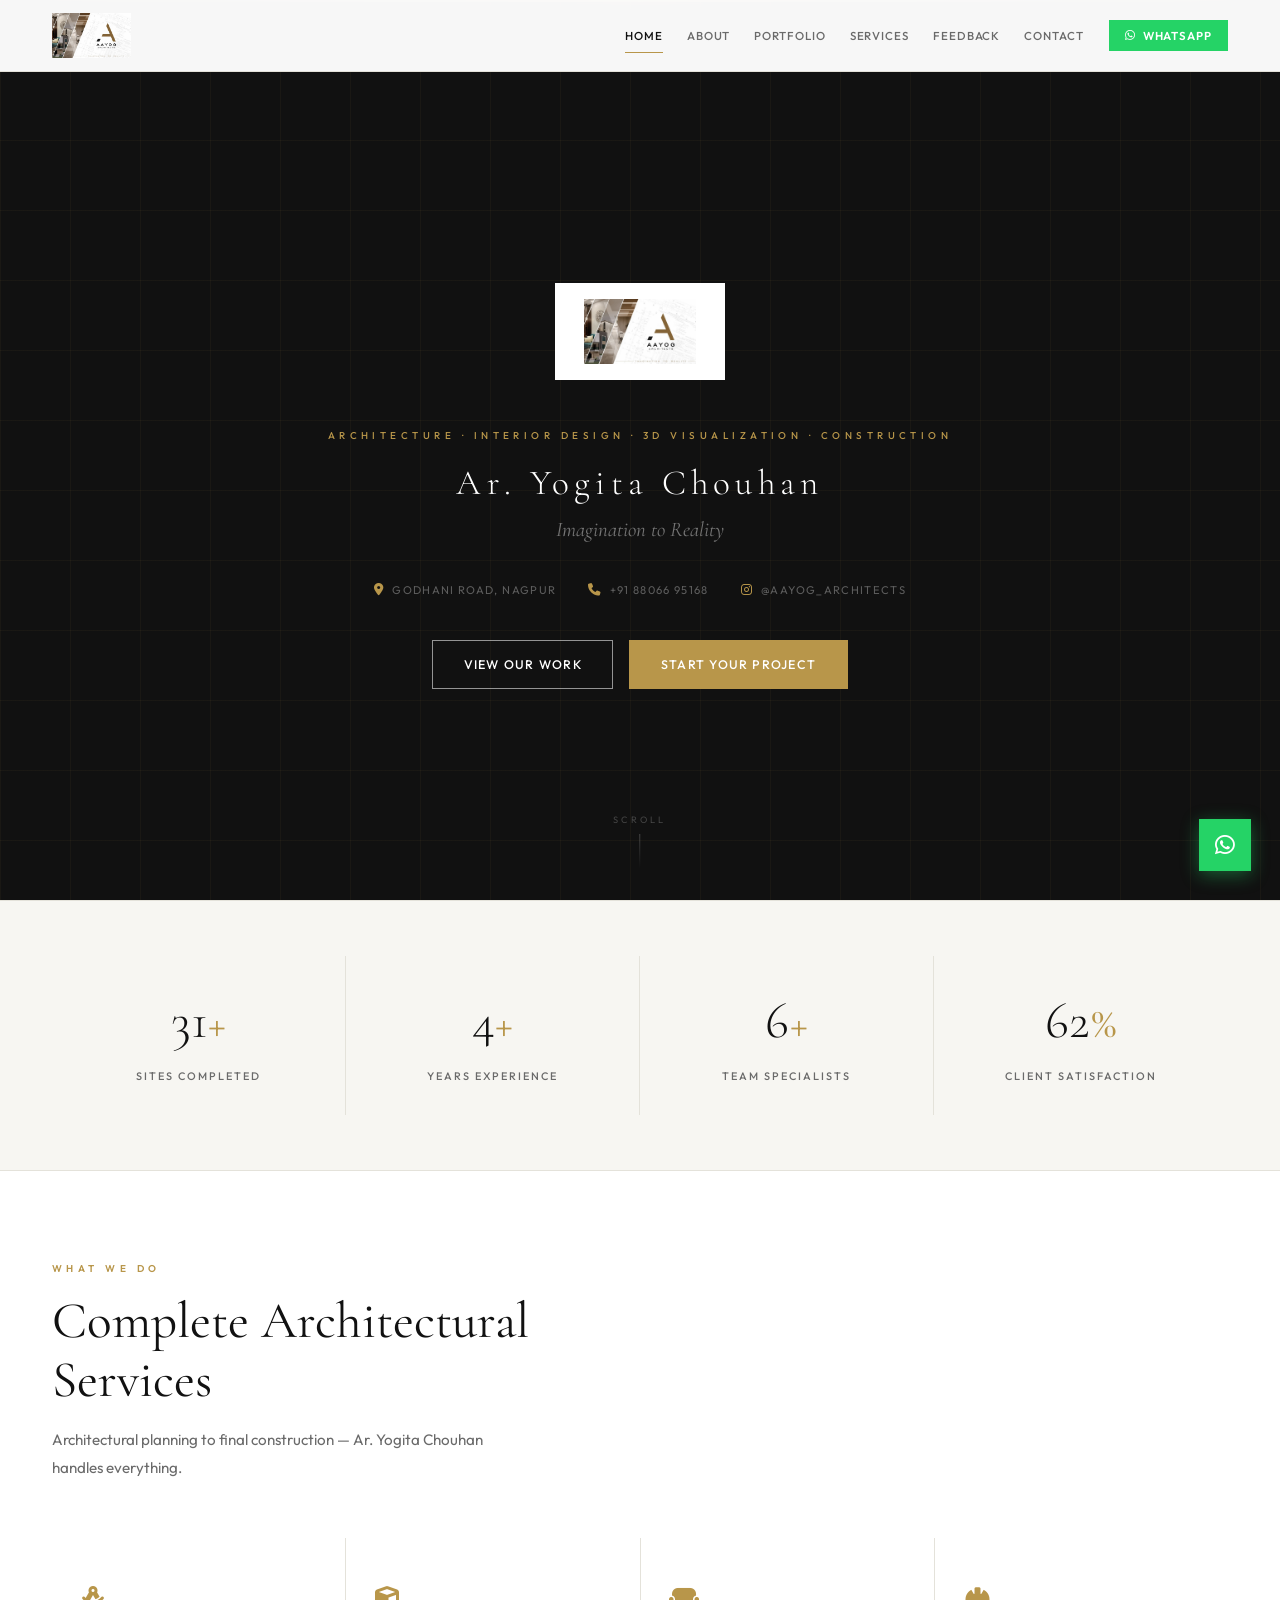
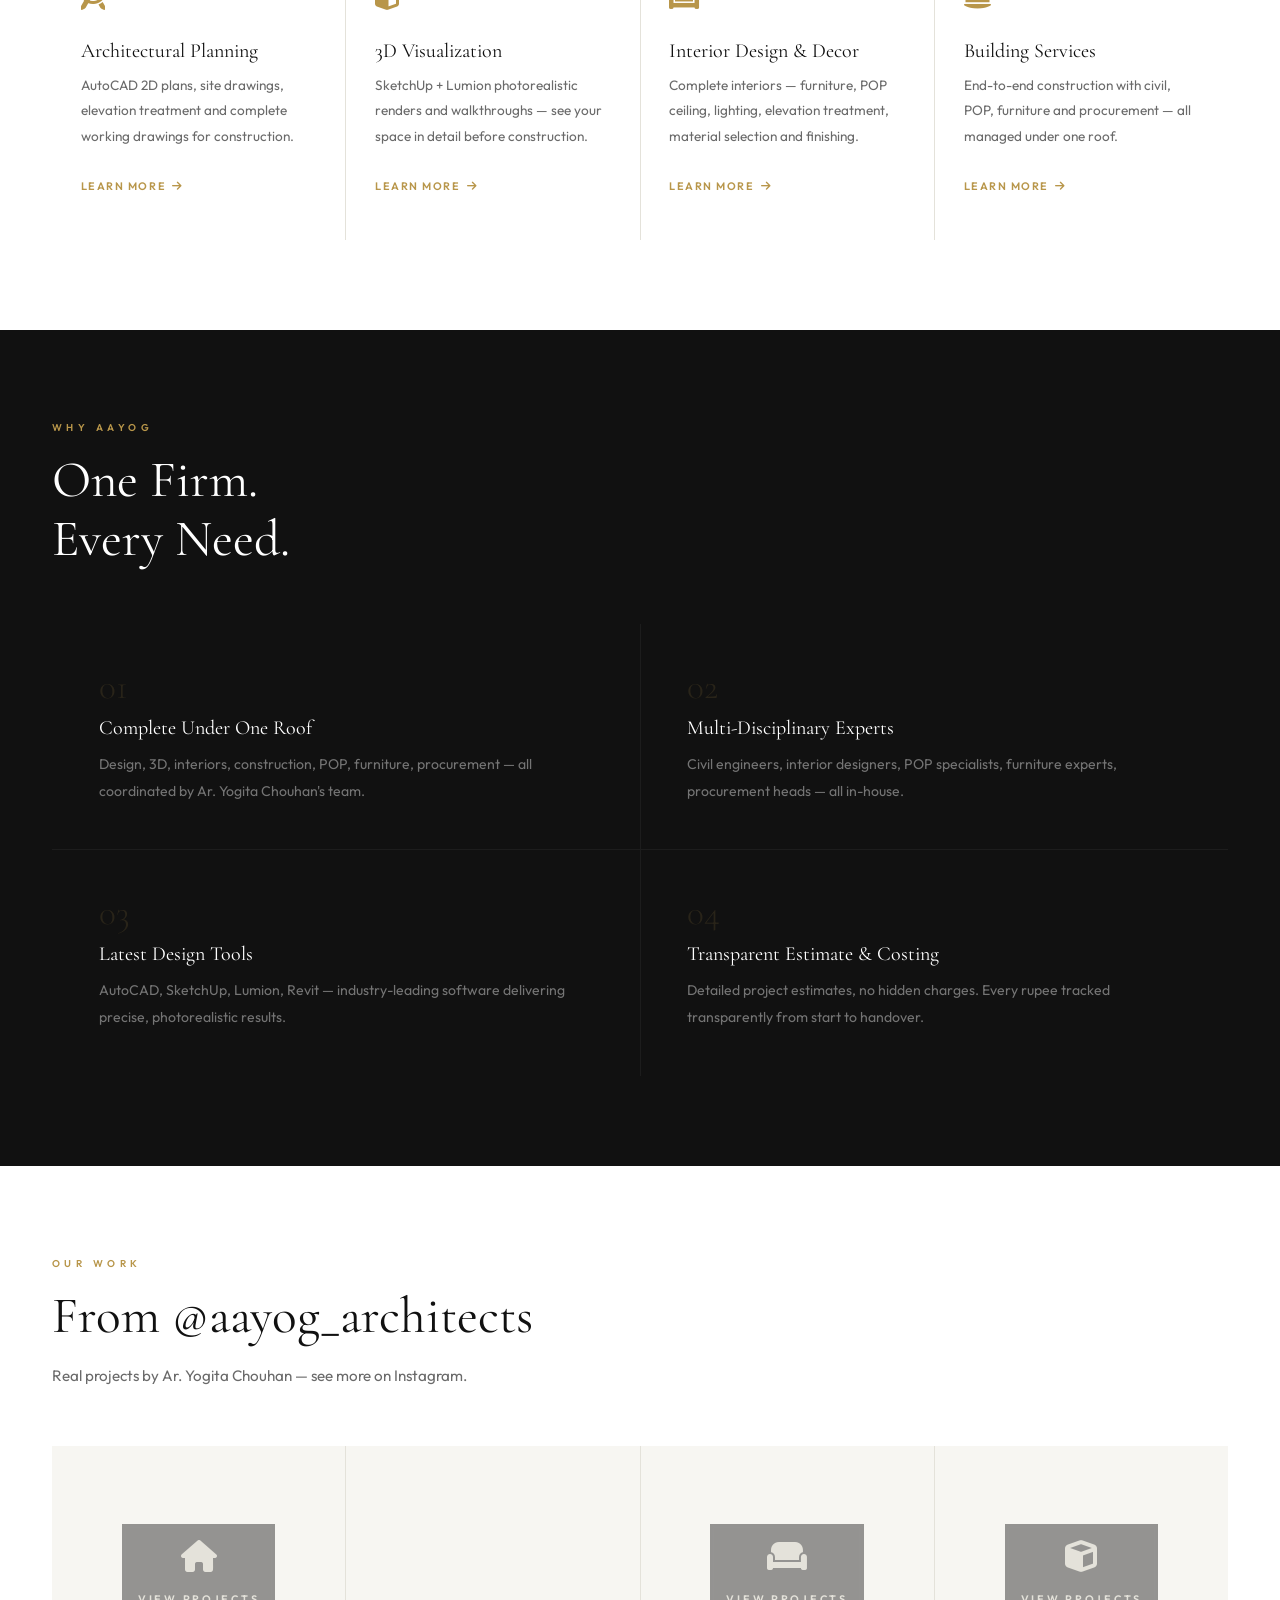
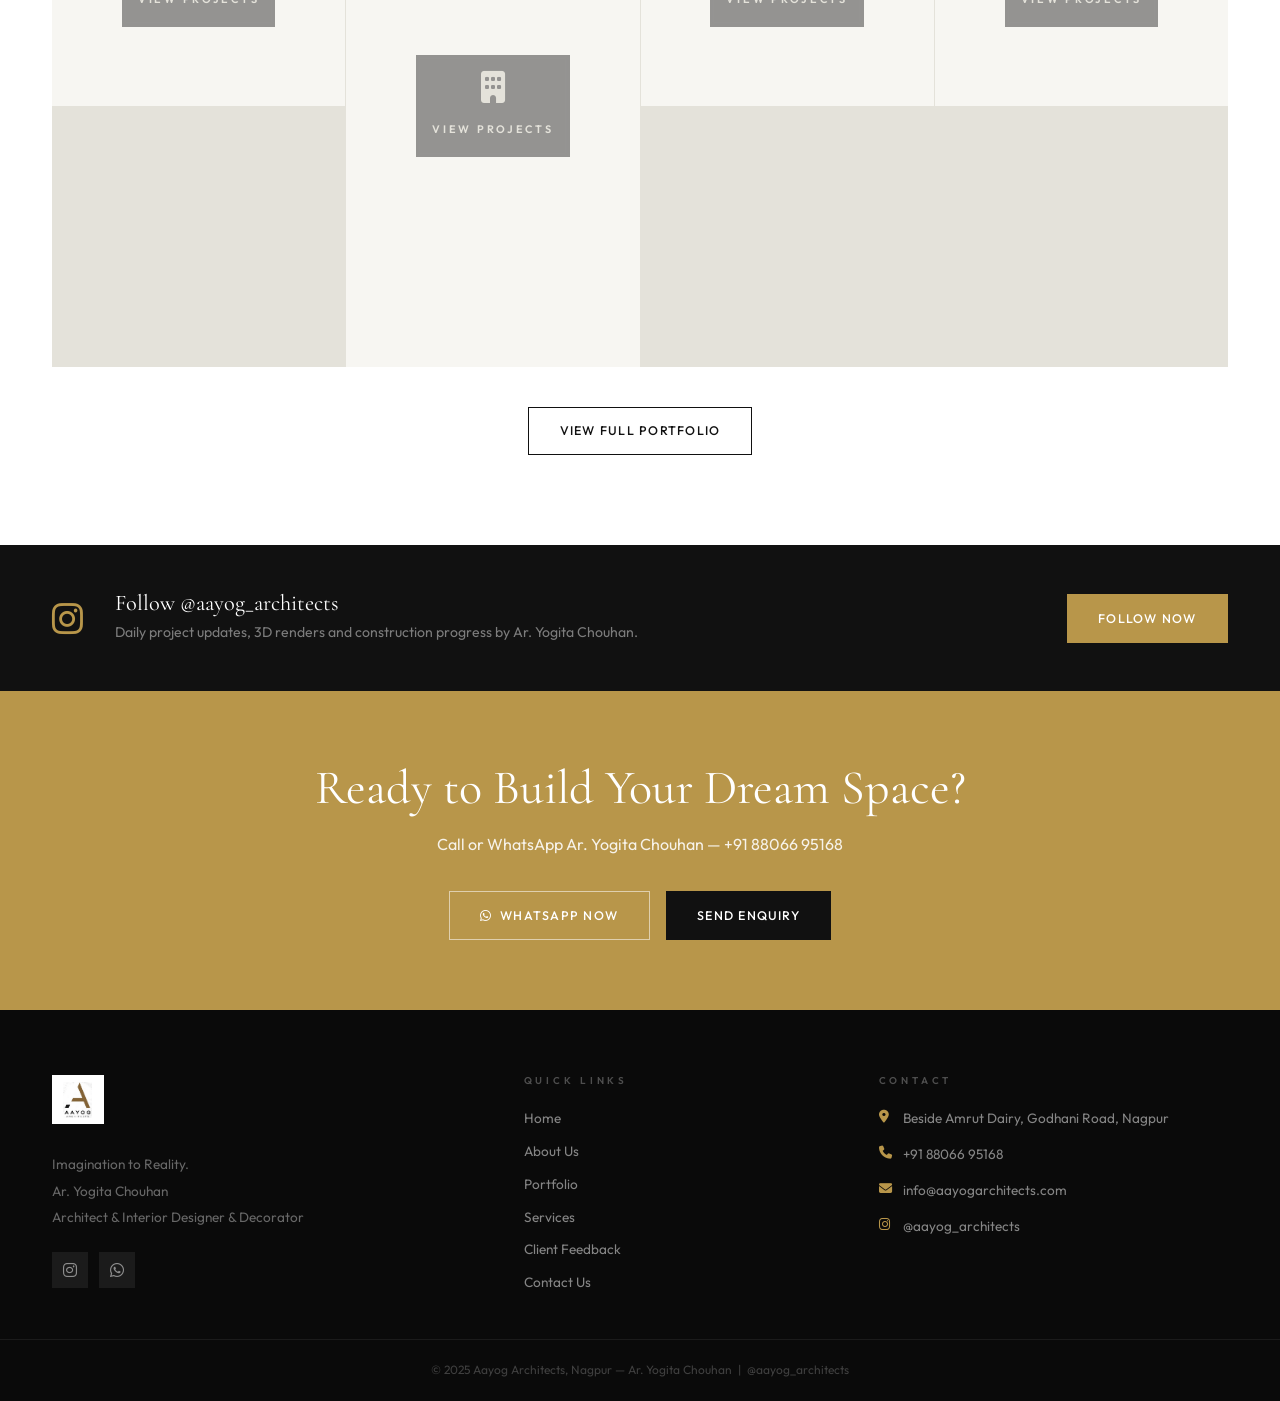
==== commit a60e83f6: "Update index.html" ====
--- a/index.html
+++ b/index.html
@@ -13,7 +13,7 @@
   <nav class="navbar" id="navbar">
     <div class="nav-inner">
       <a href="index.html" class="nav-logo">
-        <img src="logo.jpg" alt="Aayog Architects" class="nav-logo-img">
+        <img src="logo.png" alt="Aayog Architects" class="nav-logo-img">
       </a>
       <div class="nav-links" id="navLinks">
         <a href="index.html"     class="nav-link" id="nl-home">Home</a>
@@ -37,7 +37,7 @@
   <div class="hero-grid"></div>
   <div class="hero-content">
     <div class="hero-logo-wrap reveal">
-      <img src="logo.jpg" alt="Aayog Architects">
+      <img src="logo.png" alt="Aayog Architects">
     </div>
     <span class="hero-label reveal">Architecture · Interior Design · 3D Visualization · Construction</span>
     <h1 class="hero-name reveal">Ar. Yogita Chouhan</h1>
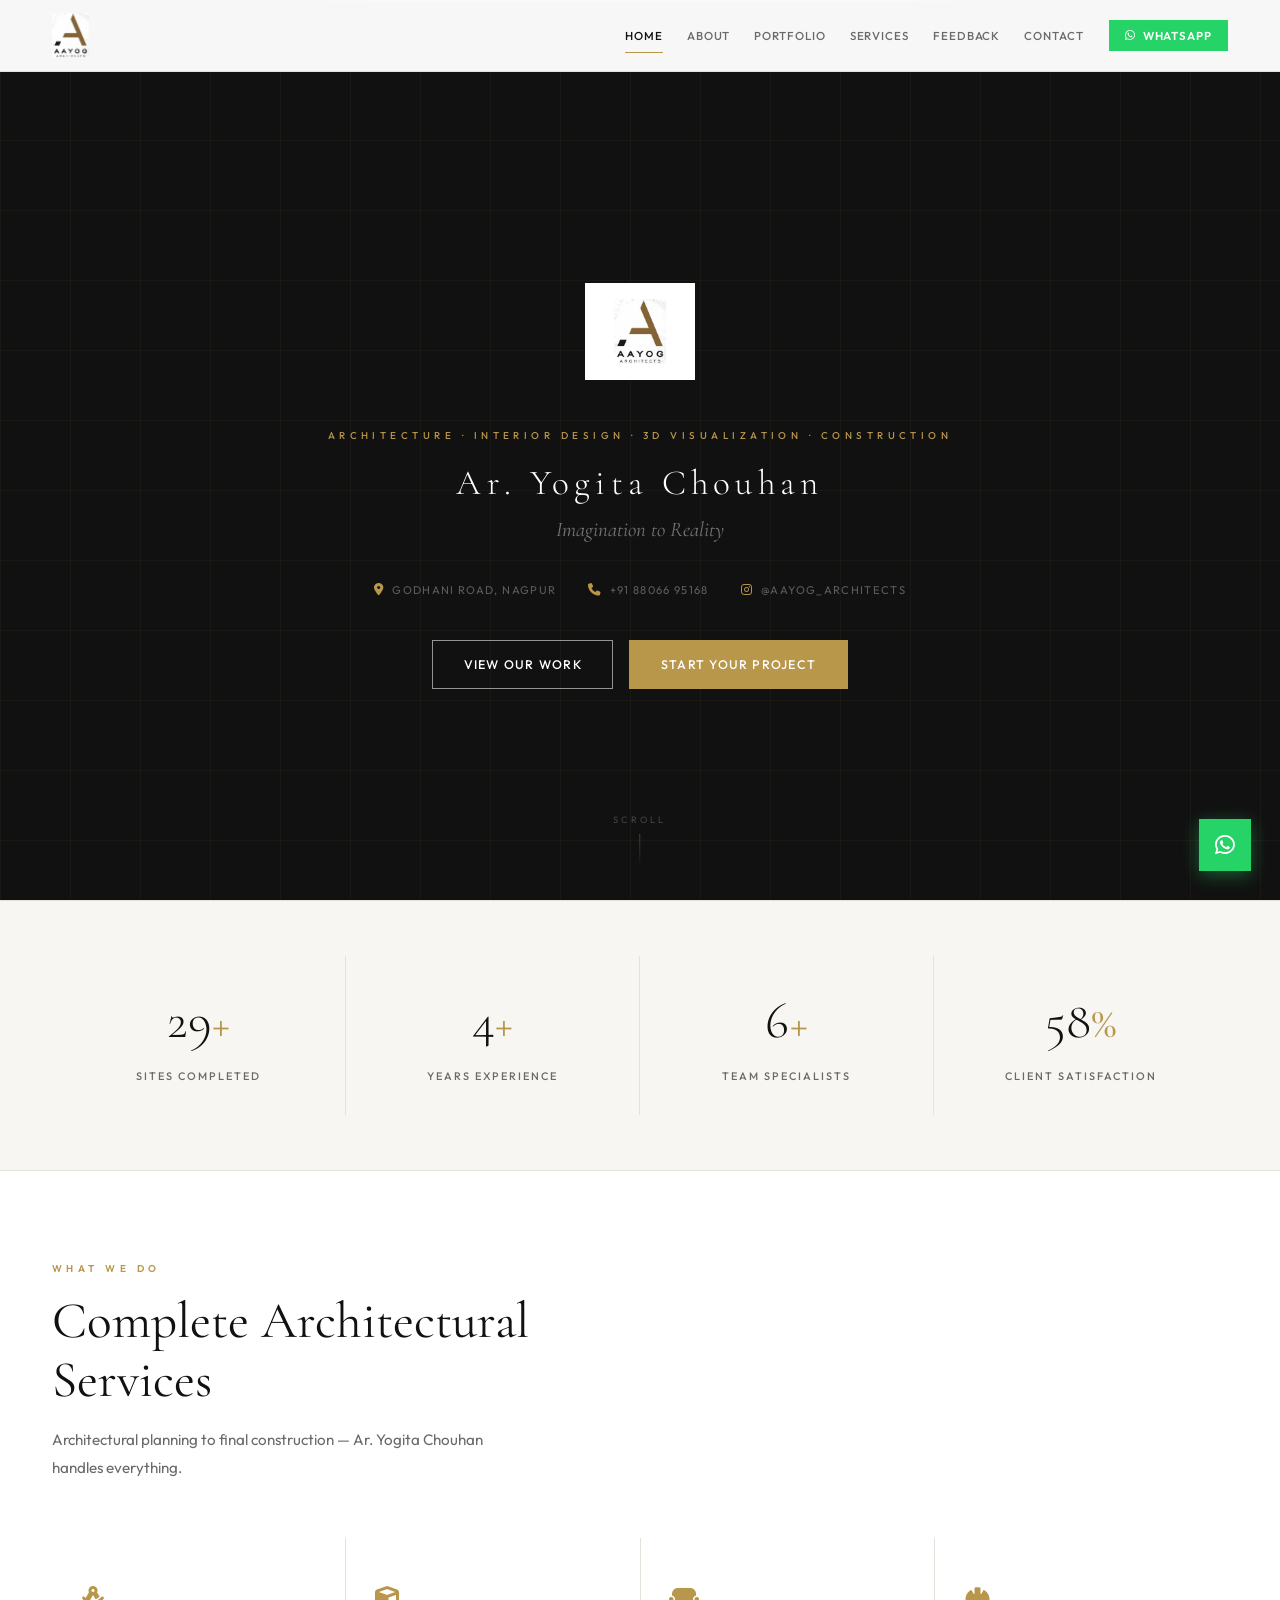
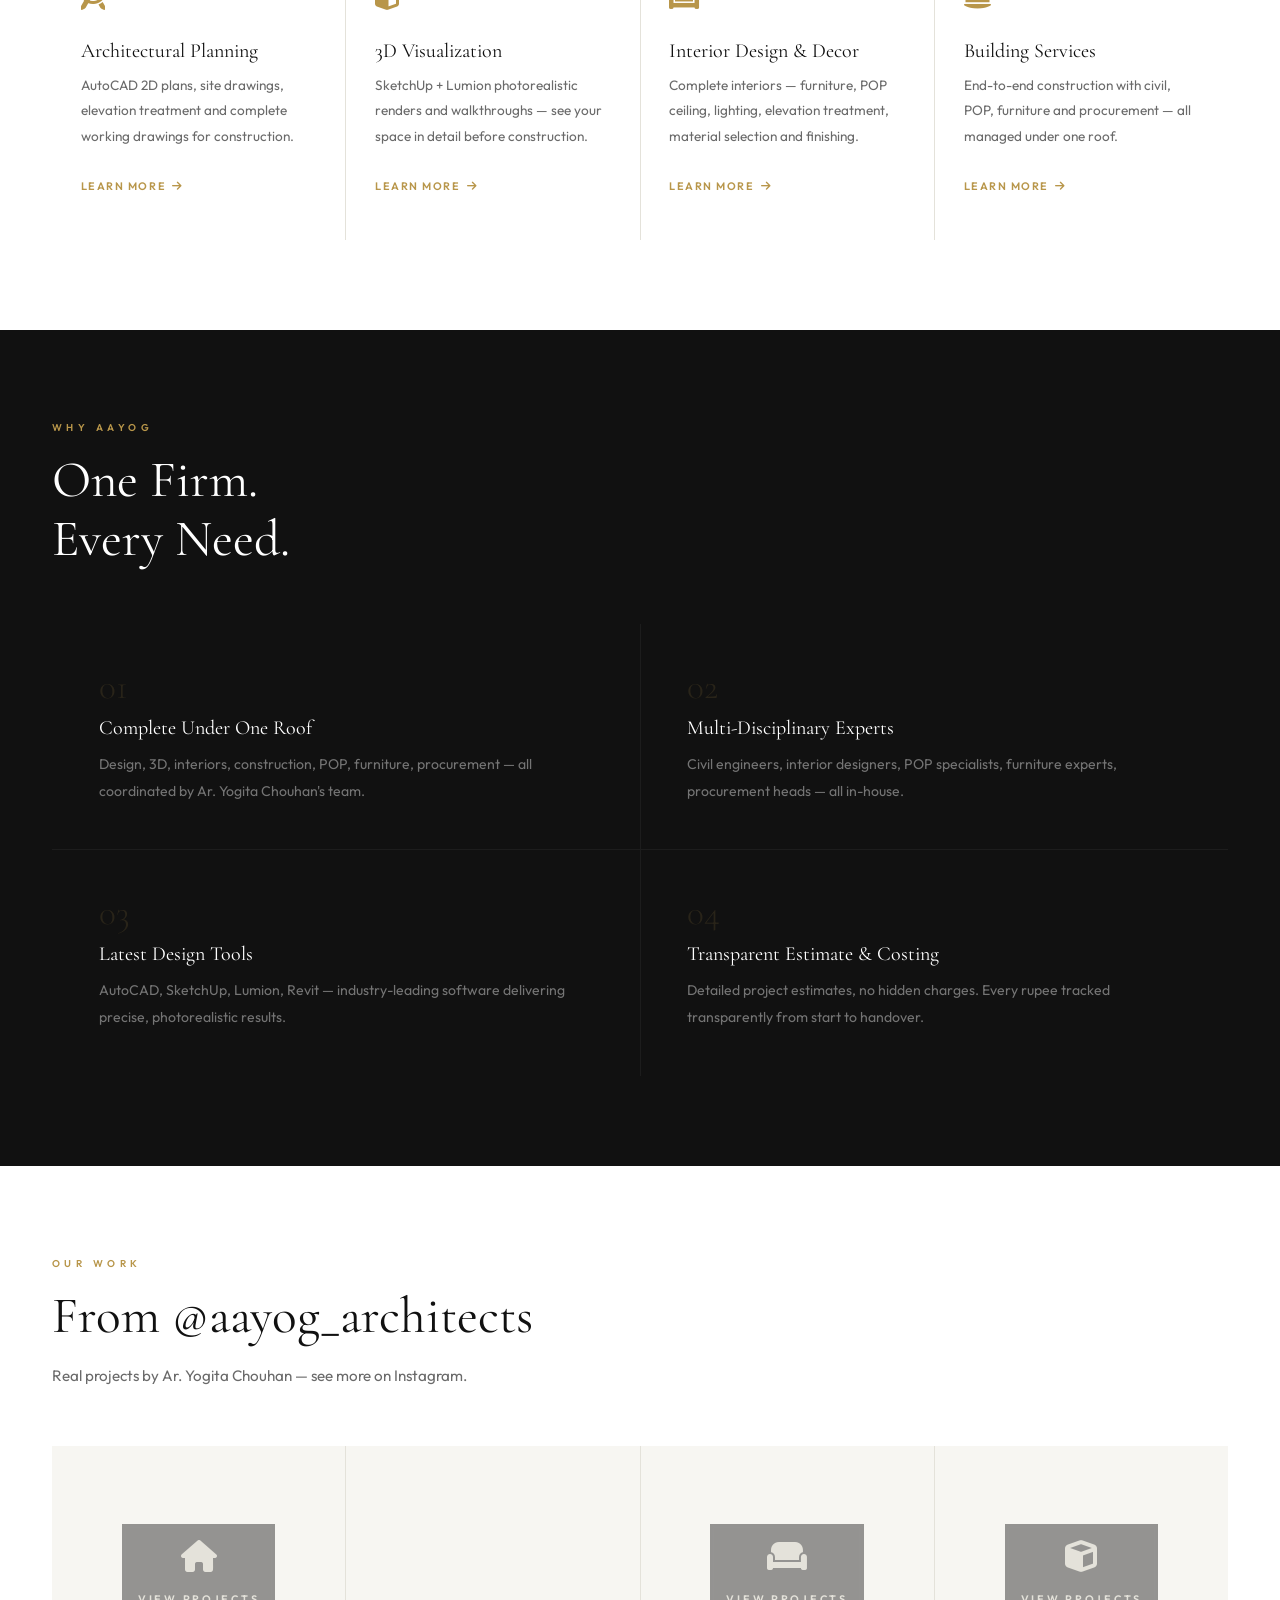
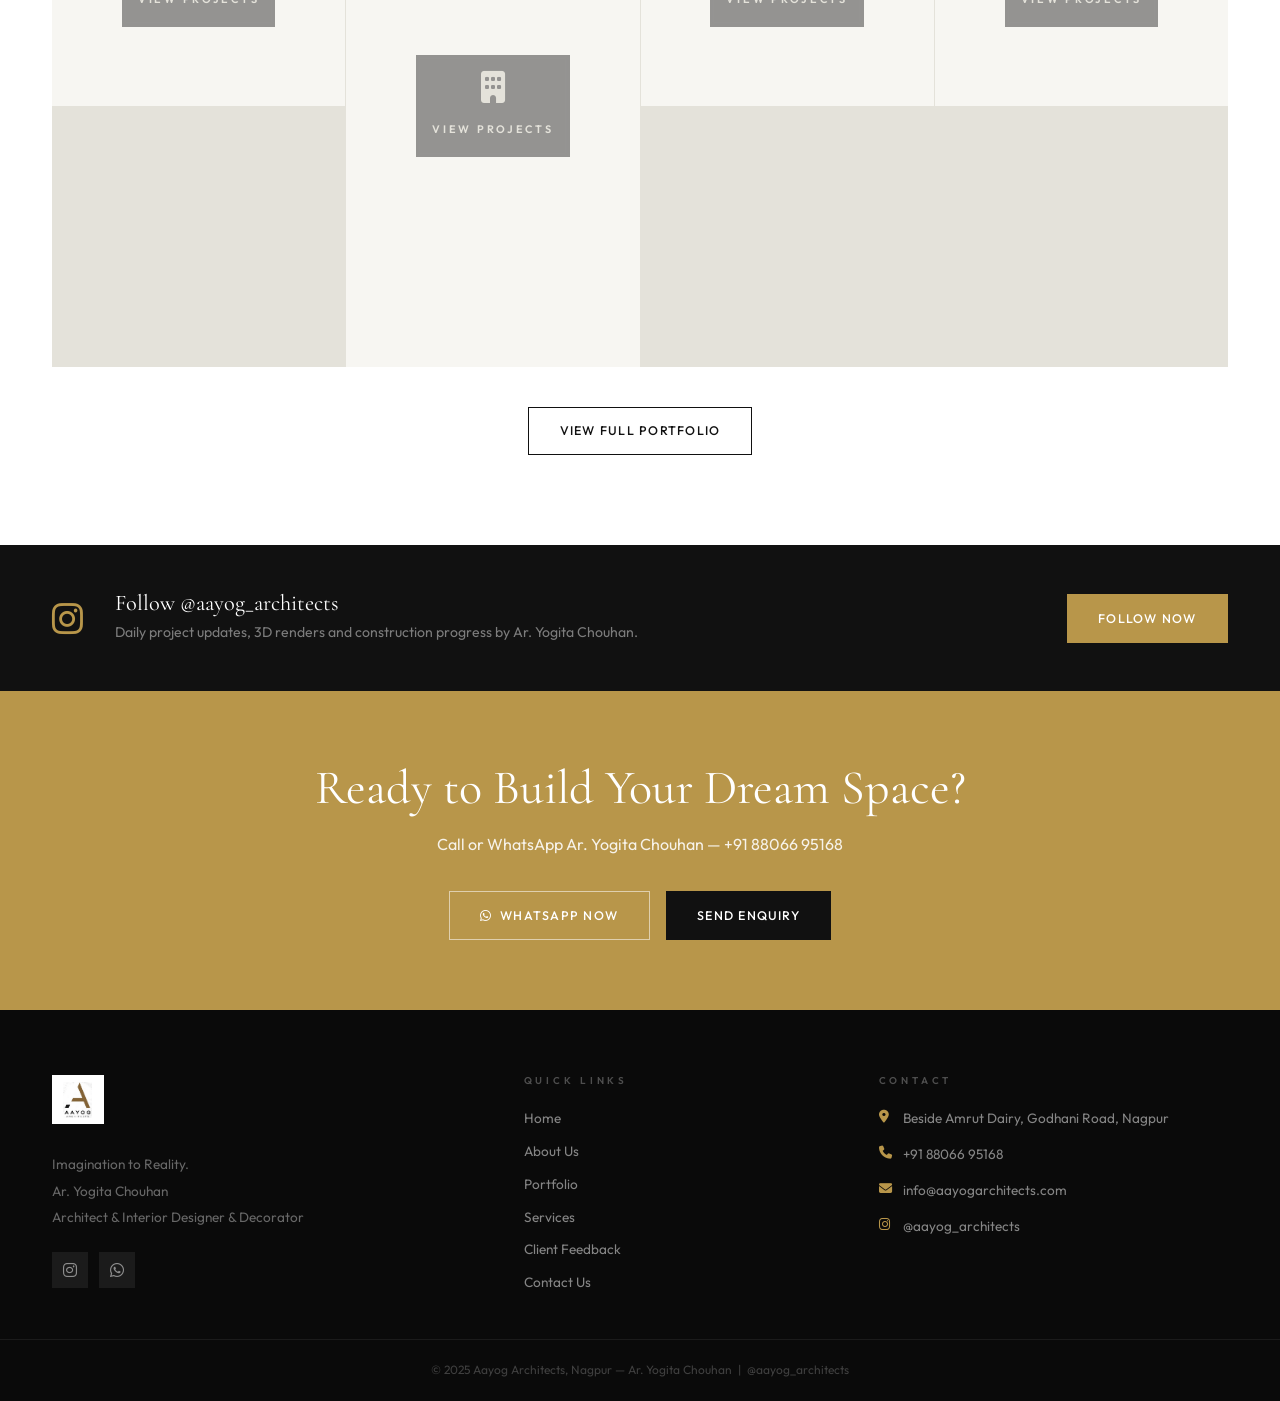
==== commit d7dce978: "Add files via upload" ====
--- a/index.html
+++ b/index.html
@@ -13,7 +13,7 @@
   <nav class="navbar" id="navbar">
     <div class="nav-inner">
       <a href="index.html" class="nav-logo">
-        <img src="logo.png" alt="Aayog Architects" class="nav-logo-img">
+        <img src="logo.jpg" alt="Aayog Architects" class="nav-logo-img">
       </a>
       <div class="nav-links" id="navLinks">
         <a href="index.html"     class="nav-link" id="nl-home">Home</a>
@@ -37,7 +37,7 @@
   <div class="hero-grid"></div>
   <div class="hero-content">
     <div class="hero-logo-wrap reveal">
-      <img src="logo.png" alt="Aayog Architects">
+      <img src="logo.jpg" alt="Aayog Architects">
     </div>
     <span class="hero-label reveal">Architecture · Interior Design · 3D Visualization · Construction</span>
     <h1 class="hero-name reveal">Ar. Yogita Chouhan</h1>
